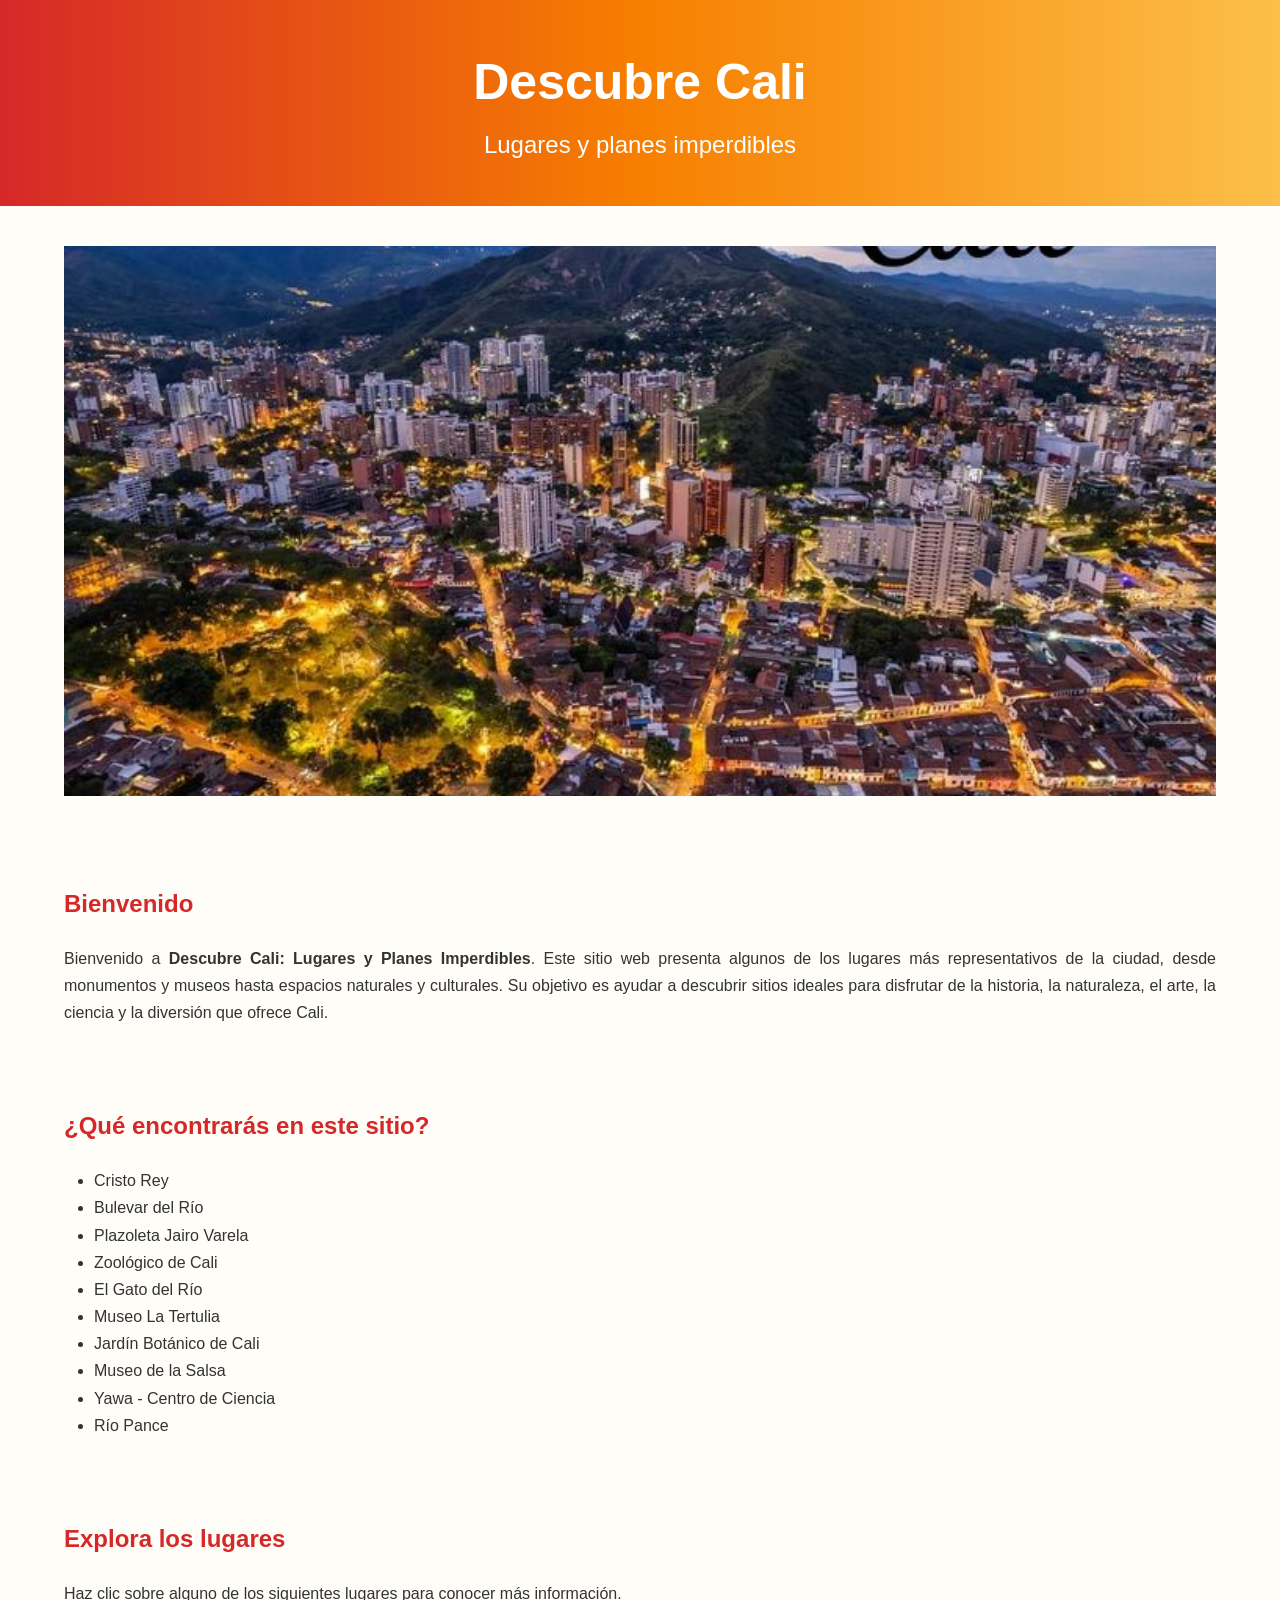
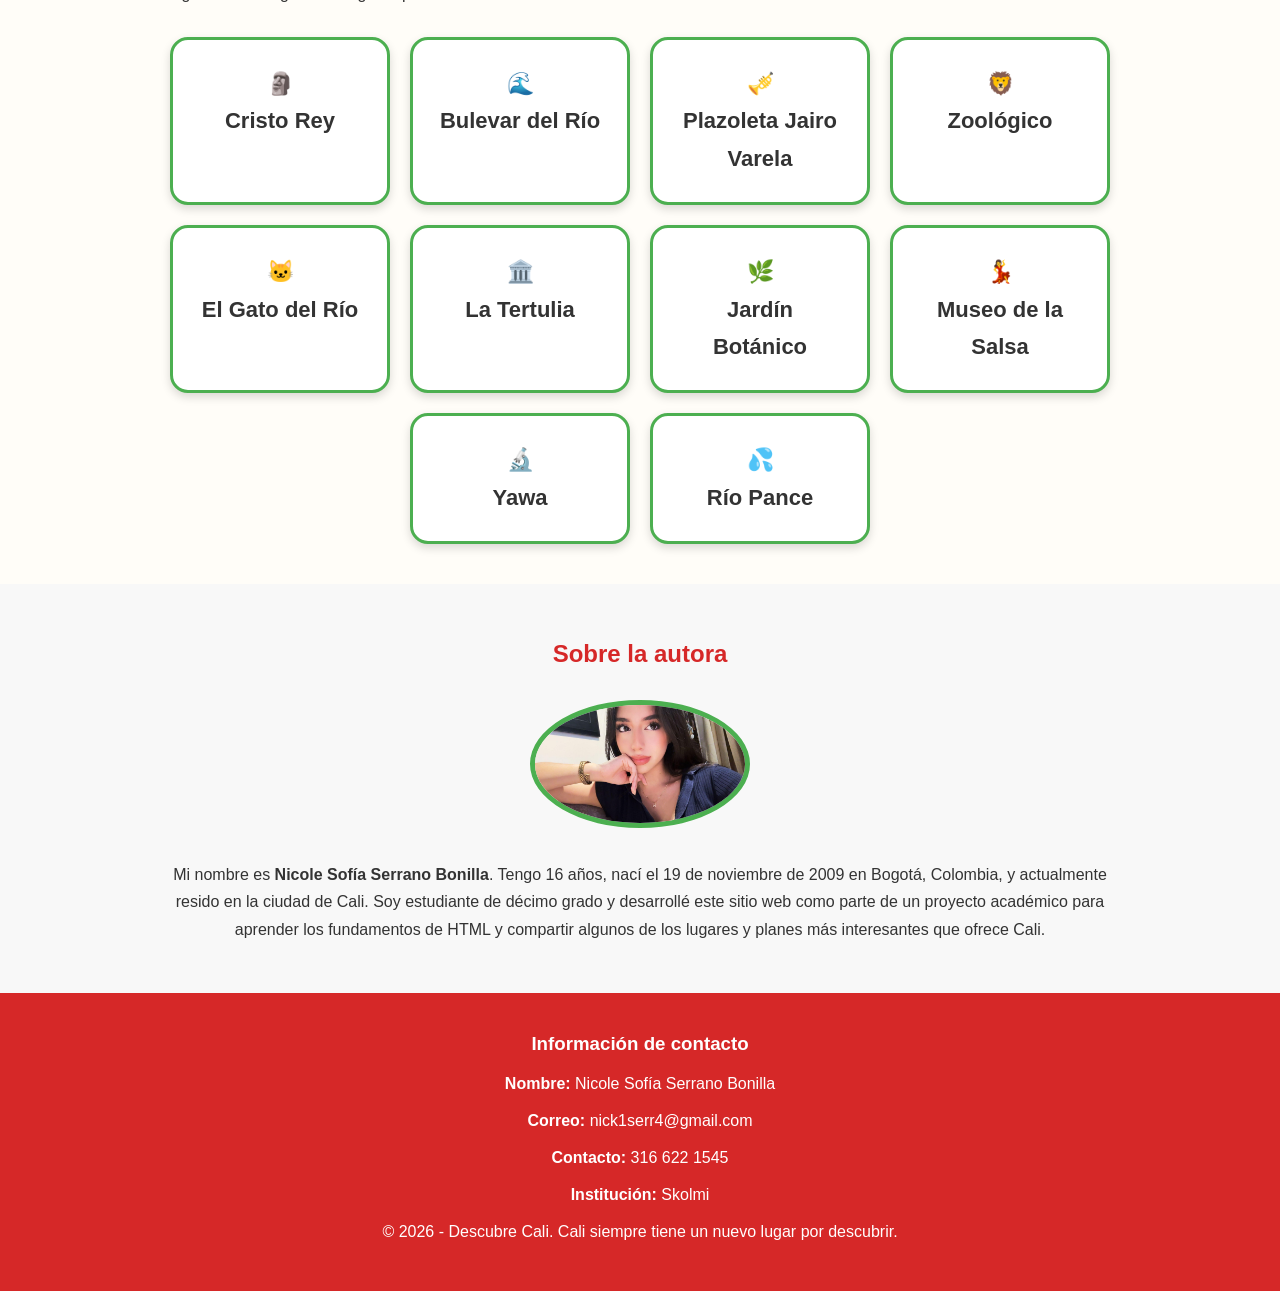
==== index.html @ 77de2fc4 "Initial commit" ====
<!DOCTYPE html>
<html lang="es">

<head>

    <meta charset="UTF-8">

    <meta name="viewport" content="width=device-width, initial-scale=1.0">

    <title>Descubre Cali</title>

    <link rel="stylesheet" href="css/estilos.css">

</head>

<body>

    <header>

        <h1>Descubre Cali</h1>

        <h2>Lugares y planes imperdibles</h2>

    </header>

    <section>

        <img src="imagenes/cali.jpg" alt="Panorámica de Cali">

    </section>

    <section>

        <article>

            <h2>Bienvenido</h2>

            <p>
                Bienvenido a <strong>Descubre Cali: Lugares y Planes Imperdibles</strong>.
                Este sitio web presenta algunos de los lugares más representativos de la ciudad,
                desde monumentos y museos hasta espacios naturales y culturales.
                Su objetivo es ayudar a descubrir sitios ideales para disfrutar de la historia,
                la naturaleza, el arte, la ciencia y la diversión que ofrece Cali.
            </p>

        </article>

    </section>

    <section>

        <h2>¿Qué encontrarás en este sitio?</h2>

        <ul>

            <li>Cristo Rey</li>
            <li>Bulevar del Río</li>
            <li>Plazoleta Jairo Varela</li>
            <li>Zoológico de Cali</li>
            <li>El Gato del Río</li>
            <li>Museo La Tertulia</li>
            <li>Jardín Botánico de Cali</li>
            <li>Museo de la Salsa</li>
            <li>Yawa - Centro de Ciencia</li>
            <li>Río Pance</li>

        </ul>

    </section>

    <section>

        <h2>Explora los lugares</h2>

        <p>
            Haz clic sobre alguno de los siguientes lugares para conocer más información.
        </p>

        <div class="contenedor">

            <a href="lugares/cristorey.html" class="tarjeta">🗿<br>Cristo Rey</a>

            <a href="lugares/bulevar.html" class="tarjeta">🌊<br>Bulevar del Río</a>

            <a href="lugares/jairo.html" class="tarjeta">🎺<br>Plazoleta Jairo Varela</a>

            <a href="lugares/zoologico.html" class="tarjeta">🦁<br>Zoológico</a>

            <a href="lugares/gato.html" class="tarjeta">🐱<br>El Gato del Río</a>

            <a href="lugares/tertulia.html" class="tarjeta">🏛️<br>La Tertulia</a>

            <a href="lugares/botanico.html" class="tarjeta">🌿<br>Jardín Botánico</a>

            <a href="lugares/salsa.html" class="tarjeta">💃<br>Museo de la Salsa</a>

            <a href="lugares/yawa.html" class="tarjeta">🔬<br>Yawa</a>

            <a href="lugares/pance.html" class="tarjeta">💦<br>Río Pance</a>

        </div>

    </section>

    <aside>

        <h2>Sobre la autora</h2>

        <img src="imagenes/nicole.jpg" alt="Nicole">

        <p>

            Mi nombre es <strong>Nicole Sofía Serrano Bonilla</strong>. Tengo 16 años, nací el 19 de noviembre de 2009 en Bogotá, Colombia, y actualmente resido en la ciudad de Cali. Soy estudiante de décimo grado y desarrollé este sitio web como parte de un proyecto académico para aprender los fundamentos de HTML y compartir algunos de los lugares y planes más interesantes que ofrece Cali.

        </p>

    </aside>

    <footer>

        <h3>Información de contacto</h3>

        <p><strong>Nombre:</strong> Nicole Sofía Serrano Bonilla</p>

        <p><strong>Correo:</strong> nick1serr4@gmail.com</p>

        <p><strong>Contacto:</strong> 316 622 1545</p>

        <p><strong>Institución:</strong> Skolmi</p>

        <p>© 2026 - Descubre Cali. Cali siempre tiene un nuevo lugar por descubrir.</p>

    </footer>

</body>

</html>
---- css/estilos.css ----
/* ----------------------------- */
/* ESTILO GENERAL */
/* ----------------------------- */

*{
    margin:0;
    padding:0;
    box-sizing:border-box;
}

body{

    font-family:Arial, Helvetica, sans-serif;
    background:#FFFDF8;
    color:#333;
    line-height:1.7;

}

/* ----------------------------- */
/* HEADER */
/* ----------------------------- */

header{

    background:linear-gradient(to right,#D62828,#F77F00,#FCBF49);

    color:white;

    text-align:center;

    padding:40px;

}

header h1{

    font-size:50px;

}

header h2{

    font-weight:normal;

}

/* ----------------------------- */
/* IMAGEN PRINCIPAL */
/* ----------------------------- */

section img{

    width:100%;

    max-height:550px;

    object-fit:cover;

}

/* ----------------------------- */
/* SECCIONES */
/* ----------------------------- */

section{

    width:90%;

    margin:auto;

    padding:40px 0;

}

section h2{

    color:#D62828;

    margin-bottom:20px;

}

section p{

    text-align:justify;

}

/* ----------------------------- */
/* LISTA */
/* ----------------------------- */

ul{

    margin-left:30px;

    margin-top:15px;

}

/* ----------------------------- */
/* TARJETAS */
/* ----------------------------- */

.contenedor{

    display:flex;

    flex-wrap:wrap;

    justify-content:center;

    gap:20px;

    margin-top:30px;

}

.tarjeta{

    width:220px;

    background:white;

    border-radius:18px;

    padding:25px;

    text-align:center;

    text-decoration:none;

    color:#333;

    font-size:22px;

    font-weight:bold;

    border:3px solid #4CAF50;

    transition:0.3s;

    box-shadow:0px 4px 10px rgba(0,0,0,.15);

}

.tarjeta:hover{

    background:#FCBF49;

    transform:translateY(-8px);

}

/* ----------------------------- */
/* AUTORA */
/* ----------------------------- */

aside{

    background:#F8F8F8;

    text-align:center;

    padding:50px;

}

aside h2{

    color:#D62828;

    margin-bottom:25px;

}

aside img{

    width:220px;

    border-radius:50%;

    margin-bottom:25px;

    border:5px solid #4CAF50;

}

aside p{

    width:80%;

    margin:auto;

}

/* ----------------------------- */
/* FOOTER */
/* ----------------------------- */

footer{

    background:#D62828;

    color:white;

    text-align:center;

    padding:35px;

}

footer p{

    margin:10px;

}



/*--------------------*/
/* PÁGINAS DE LUGARES */
/*--------------------*/

.detalle{

    width:90%;

    max-width:1200px;

    margin:50px auto;

    display:flex;

    gap:40px;

    align-items:flex-start;

}

.detalle img{

    width:450px;

    border-radius:18px;

    box-shadow:0px 8px 20px rgba(0,0,0,.2);

}

.detalle article{

    flex:1;

}

.detalle h2{

    color:#D62828;

    margin-bottom:20px;

}

.detalle h3{

    color:#F77F00;

    margin-top:20px;

}

.boton{

    display:inline-block;

    background:#D62828;

    color:white;

    padding:14px 28px;

    border-radius:12px;

    text-decoration:none;

    font-weight:bold;

    transition:.3s;

}

.boton:hover{

    background:#4CAF50;

}


/*--------------------*/
/* PÁGINAS DE LUGARES */
/*--------------------*/

.detalle{
    width:90%;
    max-width:1200px;
    margin:50px auto;
    display:flex;
    gap:40px;
    align-items:flex-start;
}

.detalle img{
    width:450px;
    border-radius:18px;
    box-shadow:0px 8px 20px rgba(0,0,0,.2);
}

.detalle article{
    flex:1;
}

.detalle h2{
    color:#D62828;
    margin-bottom:20px;
}

.detalle h3{
    color:#F77F00;
    margin-top:20px;
}

.boton{
    display:inline-block;
    background:#D62828;
    color:white;
    padding:14px 28px;
    border-radius:12px;
    text-decoration:none;
    font-weight:bold;
    transition:.3s;
}

.boton:hover{
    background:#4CAF50;
}
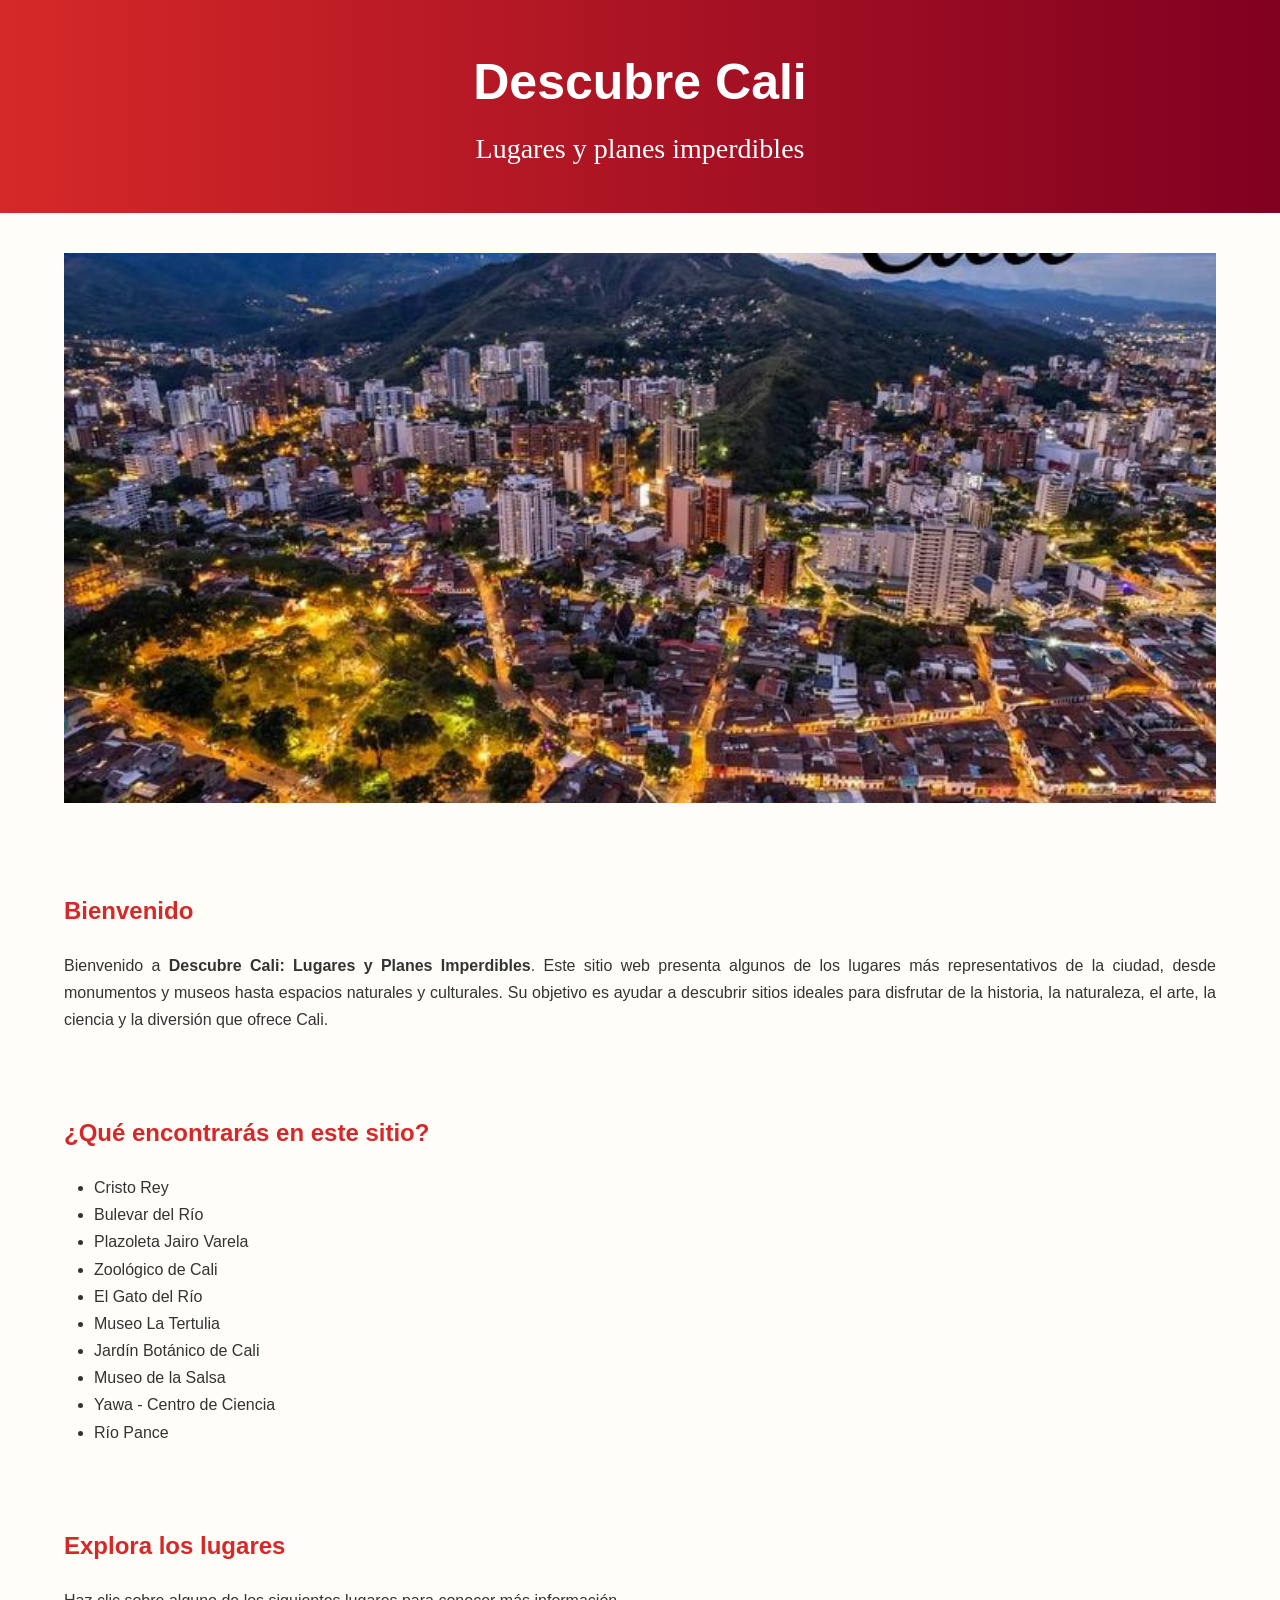
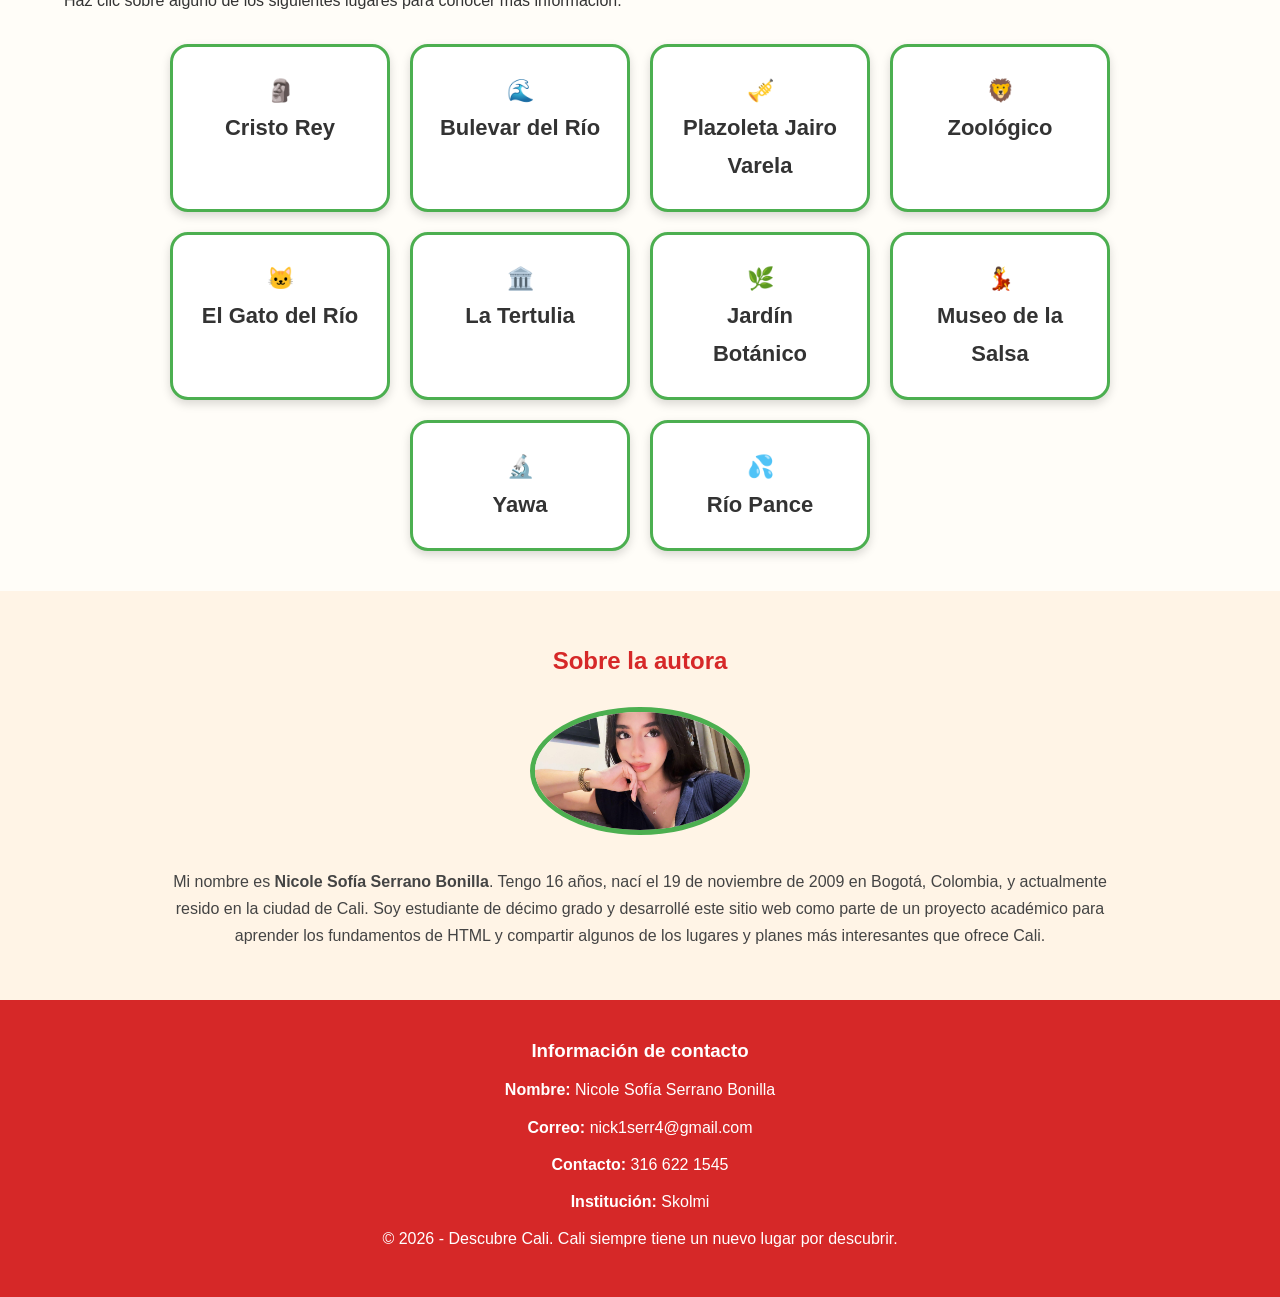
==== commit 75299b2d: "Refactor HTML structure and improve formatting" ====
--- a/index.html
+++ b/index.html
@@ -15,123 +15,131 @@
 
 <body>
 
-    <header>
+<header>
 
-        <h1>Descubre Cali</h1>
+    <h1>Descubre Cali</h1>
 
-        <h2>Lugares y planes imperdibles</h2>
+    <h2 class="subtitulo">Lugares y planes imperdibles</h2>
 
-    </header>
+</header>
 
-    <section>
 
-        <img src="imagenes/cali.jpg" alt="Panorámica de Cali">
+<section>
 
-    </section>
+    <img src="imagenes/cali.jpg" alt="Panorámica de Cali">
 
-    <section>
+</section>
 
-        <article>
 
-            <h2>Bienvenido</h2>
+<section>
 
-            <p>
-                Bienvenido a <strong>Descubre Cali: Lugares y Planes Imperdibles</strong>.
-                Este sitio web presenta algunos de los lugares más representativos de la ciudad,
-                desde monumentos y museos hasta espacios naturales y culturales.
-                Su objetivo es ayudar a descubrir sitios ideales para disfrutar de la historia,
-                la naturaleza, el arte, la ciencia y la diversión que ofrece Cali.
-            </p>
+    <article>
 
-        </article>
-
-    </section>
-
-    <section>
-
-        <h2>¿Qué encontrarás en este sitio?</h2>
-
-        <ul>
-
-            <li>Cristo Rey</li>
-            <li>Bulevar del Río</li>
-            <li>Plazoleta Jairo Varela</li>
-            <li>Zoológico de Cali</li>
-            <li>El Gato del Río</li>
-            <li>Museo La Tertulia</li>
-            <li>Jardín Botánico de Cali</li>
-            <li>Museo de la Salsa</li>
-            <li>Yawa - Centro de Ciencia</li>
-            <li>Río Pance</li>
-
-        </ul>
-
-    </section>
-
-    <section>
-
-        <h2>Explora los lugares</h2>
+        <h2 id="titulo-bienvenida">Bienvenido</h2>
 
         <p>
-            Haz clic sobre alguno de los siguientes lugares para conocer más información.
+            Bienvenido a <strong>Descubre Cali: Lugares y Planes Imperdibles</strong>.
+            Este sitio web presenta algunos de los lugares más representativos de la ciudad,
+            desde monumentos y museos hasta espacios naturales y culturales.
+            Su objetivo es ayudar a descubrir sitios ideales para disfrutar de la historia,
+            la naturaleza, el arte, la ciencia y la diversión que ofrece Cali.
         </p>
 
-        <div class="contenedor">
+    </article>
 
-            <a href="lugares/cristorey.html" class="tarjeta">🗿<br>Cristo Rey</a>
+</section>
 
-            <a href="lugares/bulevar.html" class="tarjeta">🌊<br>Bulevar del Río</a>
 
-            <a href="lugares/jairo.html" class="tarjeta">🎺<br>Plazoleta Jairo Varela</a>
+<section>
 
-            <a href="lugares/zoologico.html" class="tarjeta">🦁<br>Zoológico</a>
+    <h2>¿Qué encontrarás en este sitio?</h2>
 
-            <a href="lugares/gato.html" class="tarjeta">🐱<br>El Gato del Río</a>
+    <ul>
 
-            <a href="lugares/tertulia.html" class="tarjeta">🏛️<br>La Tertulia</a>
+        <li>Cristo Rey</li>
+        <li>Bulevar del Río</li>
+        <li>Plazoleta Jairo Varela</li>
+        <li>Zoológico de Cali</li>
+        <li>El Gato del Río</li>
+        <li>Museo La Tertulia</li>
+        <li>Jardín Botánico de Cali</li>
+        <li>Museo de la Salsa</li>
+        <li>Yawa - Centro de Ciencia</li>
+        <li>Río Pance</li>
 
-            <a href="lugares/botanico.html" class="tarjeta">🌿<br>Jardín Botánico</a>
+    </ul>
 
-            <a href="lugares/salsa.html" class="tarjeta">💃<br>Museo de la Salsa</a>
+</section>
 
-            <a href="lugares/yawa.html" class="tarjeta">🔬<br>Yawa</a>
 
-            <a href="lugares/pance.html" class="tarjeta">💦<br>Río Pance</a>
+<section>
 
-        </div>
+    <h2>Explora los lugares</h2>
 
-    </section>
+    <p>
+        Haz clic sobre alguno de los siguientes lugares para conocer más información.
+    </p>
 
-    <aside>
+    <div class="contenedor">
 
-        <h2>Sobre la autora</h2>
+        <a href="lugares/cristorey.html" class="tarjeta">🗿<br>Cristo Rey</a>
 
-        <img src="imagenes/nicole.jpg" alt="Nicole">
+        <a href="lugares/bulevar.html" class="tarjeta">🌊<br>Bulevar del Río</a>
 
-        <p>
+        <a href="lugares/jairo.html" class="tarjeta">🎺<br>Plazoleta Jairo Varela</a>
 
-            Mi nombre es <strong>Nicole Sofía Serrano Bonilla</strong>. Tengo 16 años, nací el 19 de noviembre de 2009 en Bogotá, Colombia, y actualmente resido en la ciudad de Cali. Soy estudiante de décimo grado y desarrollé este sitio web como parte de un proyecto académico para aprender los fundamentos de HTML y compartir algunos de los lugares y planes más interesantes que ofrece Cali.
+        <a href="lugares/zoologico.html" class="tarjeta">🦁<br>Zoológico</a>
 
-        </p>
+        <a href="lugares/gato.html" class="tarjeta">🐱<br>El Gato del Río</a>
 
-    </aside>
+        <a href="lugares/tertulia.html" class="tarjeta">🏛️<br>La Tertulia</a>
 
-    <footer>
+        <a href="lugares/botanico.html" class="tarjeta">🌿<br>Jardín Botánico</a>
 
-        <h3>Información de contacto</h3>
+        <a href="lugares/salsa.html" class="tarjeta">💃<br>Museo de la Salsa</a>
 
-        <p><strong>Nombre:</strong> Nicole Sofía Serrano Bonilla</p>
+        <a href="lugares/yawa.html" class="tarjeta">🔬<br>Yawa</a>
 
-        <p><strong>Correo:</strong> nick1serr4@gmail.com</p>
+        <a href="lugares/pance.html" class="tarjeta">💦<br>Río Pance</a>
 
-        <p><strong>Contacto:</strong> 316 622 1545</p>
+    </div>
 
-        <p><strong>Institución:</strong> Skolmi</p>
+</section>
 
-        <p>© 2026 - Descubre Cali. Cali siempre tiene un nuevo lugar por descubrir.</p>
 
-    </footer>
+<aside>
+
+    <h2>Sobre la autora</h2>
+
+    <img src="imagenes/nicole.jpg" alt="Nicole">
+
+    <p>
+        Mi nombre es <strong>Nicole Sofía Serrano Bonilla</strong>. Tengo 16 años,
+        nací el 19 de noviembre de 2009 en Bogotá, Colombia, y actualmente resido
+        en la ciudad de Cali. Soy estudiante de décimo grado y desarrollé este sitio
+        web como parte de un proyecto académico para aprender los fundamentos de HTML
+        y compartir algunos de los lugares y planes más interesantes que ofrece Cali.
+    </p>
+
+</aside>
+
+
+<footer>
+
+    <h3>Información de contacto</h3>
+
+    <p><strong>Nombre:</strong> Nicole Sofía Serrano Bonilla</p>
+
+    <p><strong>Correo:</strong> nick1serr4@gmail.com</p>
+
+    <p><strong>Contacto:</strong> 316 622 1545</p>
+
+    <p><strong>Institución:</strong> Skolmi</p>
+
+    <p>© 2026 - Descubre Cali. Cali siempre tiene un nuevo lugar por descubrir.</p>
+
+</footer>
 
 </body>
 
-</html>+</html>
--- a/css/estilos.css
+++ b/css/estilos.css
@@ -2,346 +2,227 @@
 /* ESTILO GENERAL */
 /* ----------------------------- */
 
-*{
-    margin:0;
-    padding:0;
-    box-sizing:border-box;
-}
-
-body{
-
-    font-family:Arial, Helvetica, sans-serif;
-    background:#FFFDF8;
-    color:#333;
-    line-height:1.7;
-
+* {
+    margin: 0;
+    padding: 0;
+    box-sizing: border-box;
+}
+
+body {
+    font-family: Arial, Helvetica, sans-serif;
+    background: #FFFDF8;
+    color: #333;
+    line-height: 1.7;
 }
 
 /* ----------------------------- */
 /* HEADER */
 /* ----------------------------- */
 
-header{
-
-    background:linear-gradient(to right,#D62828,#F77F00,#FCBF49);
-
-    color:white;
-
-    text-align:center;
-
-    padding:40px;
-
-}
-
-header h1{
-
-    font-size:50px;
-
-}
-
-header h2{
-
-    font-weight:normal;
-
+header {
+    background: linear-gradient(to right, #D62828, #800020);
+    color: white;
+    text-align: center;
+    padding: 40px;
+}
+
+header h1 {
+    font-size: 50px;
+}
+
+header h2 {
+    font-weight: normal;
 }
 
 /* ----------------------------- */
 /* IMAGEN PRINCIPAL */
 /* ----------------------------- */
 
-section img{
-
-    width:100%;
-
-    max-height:550px;
-
-    object-fit:cover;
-
+section img {
+    width: 100%;
+    max-height: 550px;
+    object-fit: cover;
 }
 
 /* ----------------------------- */
 /* SECCIONES */
 /* ----------------------------- */
 
-section{
-
-    width:90%;
-
-    margin:auto;
-
-    padding:40px 0;
-
-}
-
-section h2{
-
-    color:#D62828;
-
-    margin-bottom:20px;
-
-}
-
-section p{
-
-    text-align:justify;
-
+section {
+    width: 90%;
+    margin: auto;
+    padding: 40px 0;
+}
+
+section h2 {
+    color: #D62828;
+    margin-bottom: 20px;
+}
+
+section p {
+    text-align: justify;
 }
 
 /* ----------------------------- */
 /* LISTA */
 /* ----------------------------- */
 
-ul{
-
-    margin-left:30px;
-
-    margin-top:15px;
-
+ul {
+    margin-left: 30px;
+    margin-top: 15px;
 }
 
 /* ----------------------------- */
 /* TARJETAS */
 /* ----------------------------- */
 
-.contenedor{
-
-    display:flex;
-
-    flex-wrap:wrap;
-
-    justify-content:center;
-
-    gap:20px;
-
-    margin-top:30px;
-
-}
-
-.tarjeta{
-
-    width:220px;
-
-    background:white;
-
-    border-radius:18px;
-
-    padding:25px;
-
-    text-align:center;
-
-    text-decoration:none;
-
-    color:#333;
-
-    font-size:22px;
-
-    font-weight:bold;
-
-    border:3px solid #4CAF50;
-
-    transition:0.3s;
-
-    box-shadow:0px 4px 10px rgba(0,0,0,.15);
-
-}
-
-.tarjeta:hover{
-
-    background:#FCBF49;
-
-    transform:translateY(-8px);
-
+.contenedor {
+    display: flex;
+    flex-wrap: wrap;
+    justify-content: center;
+    gap: 20px;
+    margin-top: 30px;
+}
+
+.tarjeta {
+    width: 220px;
+    background: white;
+    border-radius: 18px;
+    padding: 25px;
+    text-align: center;
+    text-decoration: none;
+    color: #333;
+    font-size: 22px;
+    font-weight: bold;
+    border: 3px solid #4CAF50;
+    transition: 0.3s;
+    box-shadow: 0px 4px 10px rgba(0, 0, 0, .15);
+}
+
+.tarjeta:hover {
+    background: #FCBF49;
+    transform: translateY(-8px);
 }
 
 /* ----------------------------- */
 /* AUTORA */
 /* ----------------------------- */
 
-aside{
-
-    background:#F8F8F8;
-
-    text-align:center;
-
-    padding:50px;
-
-}
-
-aside h2{
-
-    color:#D62828;
-
-    margin-bottom:25px;
-
-}
-
-aside img{
-
-    width:220px;
-
-    border-radius:50%;
-
-    margin-bottom:25px;
-
-    border:5px solid #4CAF50;
-
-}
-
-aside p{
-
-    width:80%;
-
-    margin:auto;
-
+aside {
+    background: #FFF4E6;
+    color: #444;
+    text-align: center;
+    padding: 50px;
+}
+
+aside h2 {
+    color: #D62828;
+    margin-bottom: 25px;
+}
+
+aside img {
+    width: 220px;
+    border-radius: 50%;
+    margin-bottom: 25px;
+    border: 5px solid #4CAF50;
+}
+
+aside p {
+    width: 80%;
+    margin: auto;
 }
 
 /* ----------------------------- */
 /* FOOTER */
 /* ----------------------------- */
 
-footer{
-
-    background:#D62828;
-
-    color:white;
-
-    text-align:center;
-
-    padding:35px;
-
-}
-
-footer p{
-
-    margin:10px;
-
-}
-
-
-
-/*--------------------*/
+footer {
+    background: #D62828;
+    color: white;
+    text-align: center;
+    padding: 35px;
+}
+
+footer p {
+    margin: 10px;
+}
+
+/* ----------------------------- */
 /* PÁGINAS DE LUGARES */
-/*--------------------*/
-
-.detalle{
-
-    width:90%;
-
-    max-width:1200px;
-
-    margin:50px auto;
-
-    display:flex;
-
-    gap:40px;
-
-    align-items:flex-start;
-
-}
-
-.detalle img{
-
-    width:450px;
-
-    border-radius:18px;
-
-    box-shadow:0px 8px 20px rgba(0,0,0,.2);
-
-}
-
-.detalle article{
-
-    flex:1;
-
-}
-
-.detalle h2{
-
-    color:#D62828;
-
-    margin-bottom:20px;
-
-}
-
-.detalle h3{
-
-    color:#F77F00;
-
-    margin-top:20px;
-
-}
-
-.boton{
-
-    display:inline-block;
-
-    background:#D62828;
-
-    color:white;
-
-    padding:14px 28px;
-
-    border-radius:12px;
-
-    text-decoration:none;
-
-    font-weight:bold;
-
-    transition:.3s;
-
-}
-
-.boton:hover{
-
-    background:#4CAF50;
-
-}
-
-
-/*--------------------*/
-/* PÁGINAS DE LUGARES */
-/*--------------------*/
-
-.detalle{
-    width:90%;
-    max-width:1200px;
-    margin:50px auto;
-    display:flex;
-    gap:40px;
-    align-items:flex-start;
-}
-
-.detalle img{
-    width:450px;
-    border-radius:18px;
-    box-shadow:0px 8px 20px rgba(0,0,0,.2);
-}
-
-.detalle article{
-    flex:1;
-}
-
-.detalle h2{
-    color:#D62828;
-    margin-bottom:20px;
-}
-
-.detalle h3{
-    color:#F77F00;
-    margin-top:20px;
-}
-
-.boton{
-    display:inline-block;
-    background:#D62828;
-    color:white;
-    padding:14px 28px;
-    border-radius:12px;
-    text-decoration:none;
-    font-weight:bold;
-    transition:.3s;
-}
-
-.boton:hover{
-    background:#4CAF50;
-}+/* ----------------------------- */
+
+.detalle {
+    width: 90%;
+    max-width: 1200px;
+    margin: 50px auto;
+    display: flex;
+    gap: 40px;
+    align-items: flex-start;
+}
+
+.detalle img {
+    width: 450px;
+    border-radius: 18px;
+    box-shadow: 0px 8px 20px rgba(0, 0, 0, .2);
+}
+
+.detalle article {
+    flex: 1;
+}
+
+.detalle h2 {
+    color: #D62828;
+    margin-bottom: 20px;
+}
+
+.detalle h3 {
+    color: #F77F00;
+    margin-top: 20px;
+}
+
+.boton {
+    display: inline-block;
+    background: #D62828;
+    color: white;
+    padding: 14px 28px;
+    border-radius: 12px;
+    text-decoration: none;
+    font-weight: bold;
+    transition: .3s;
+}
+
+.boton:hover {
+    background: #4CAF50;
+}
+
+/* ----------------------------- */
+/* ACTIVIDAD 2 - SELECTORES */
+/* ----------------------------- */
+
+/* Selector: cambia el color de fondo y el color del texto */
+
+aside {
+    background: #FFF4E6;
+    color: #444;
+}
+
+/* ----------------------------- */
+/* ACTIVIDAD 2 - CLASS */
+/* ----------------------------- */
+
+/* Class: modifica el tamaño y el tipo de letra */
+
+.subtitulo {
+    font-size: 28px;
+    font-family: Georgia, "Times New Roman", serif;
+}
+
+/* ----------------------------- */
+/* ACTIVIDAD 2 - ID */
+/* ----------------------------- */
+
+/* ID: modifica el tipo de letra */
+
+#titulo-bienvenida {
+    font-family: "Trebuchet MS", Arial, sans-serif;
+}
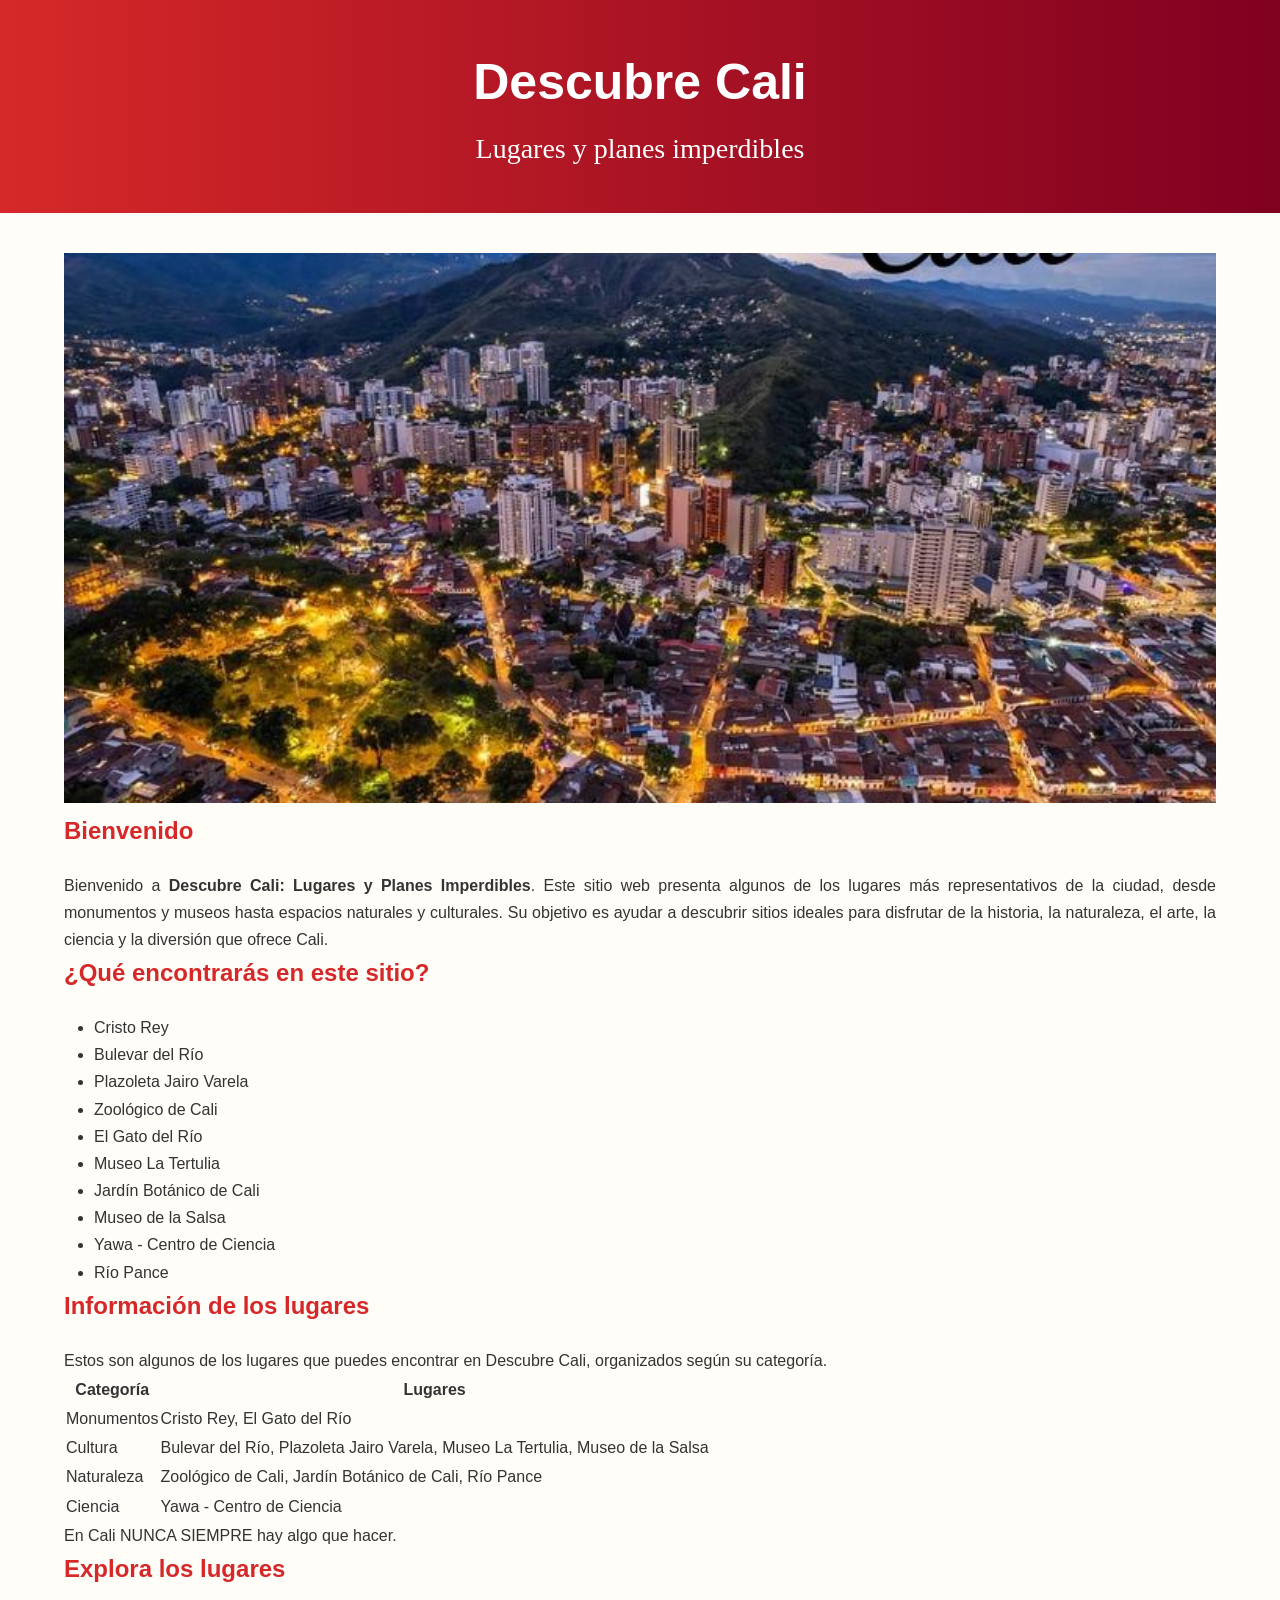
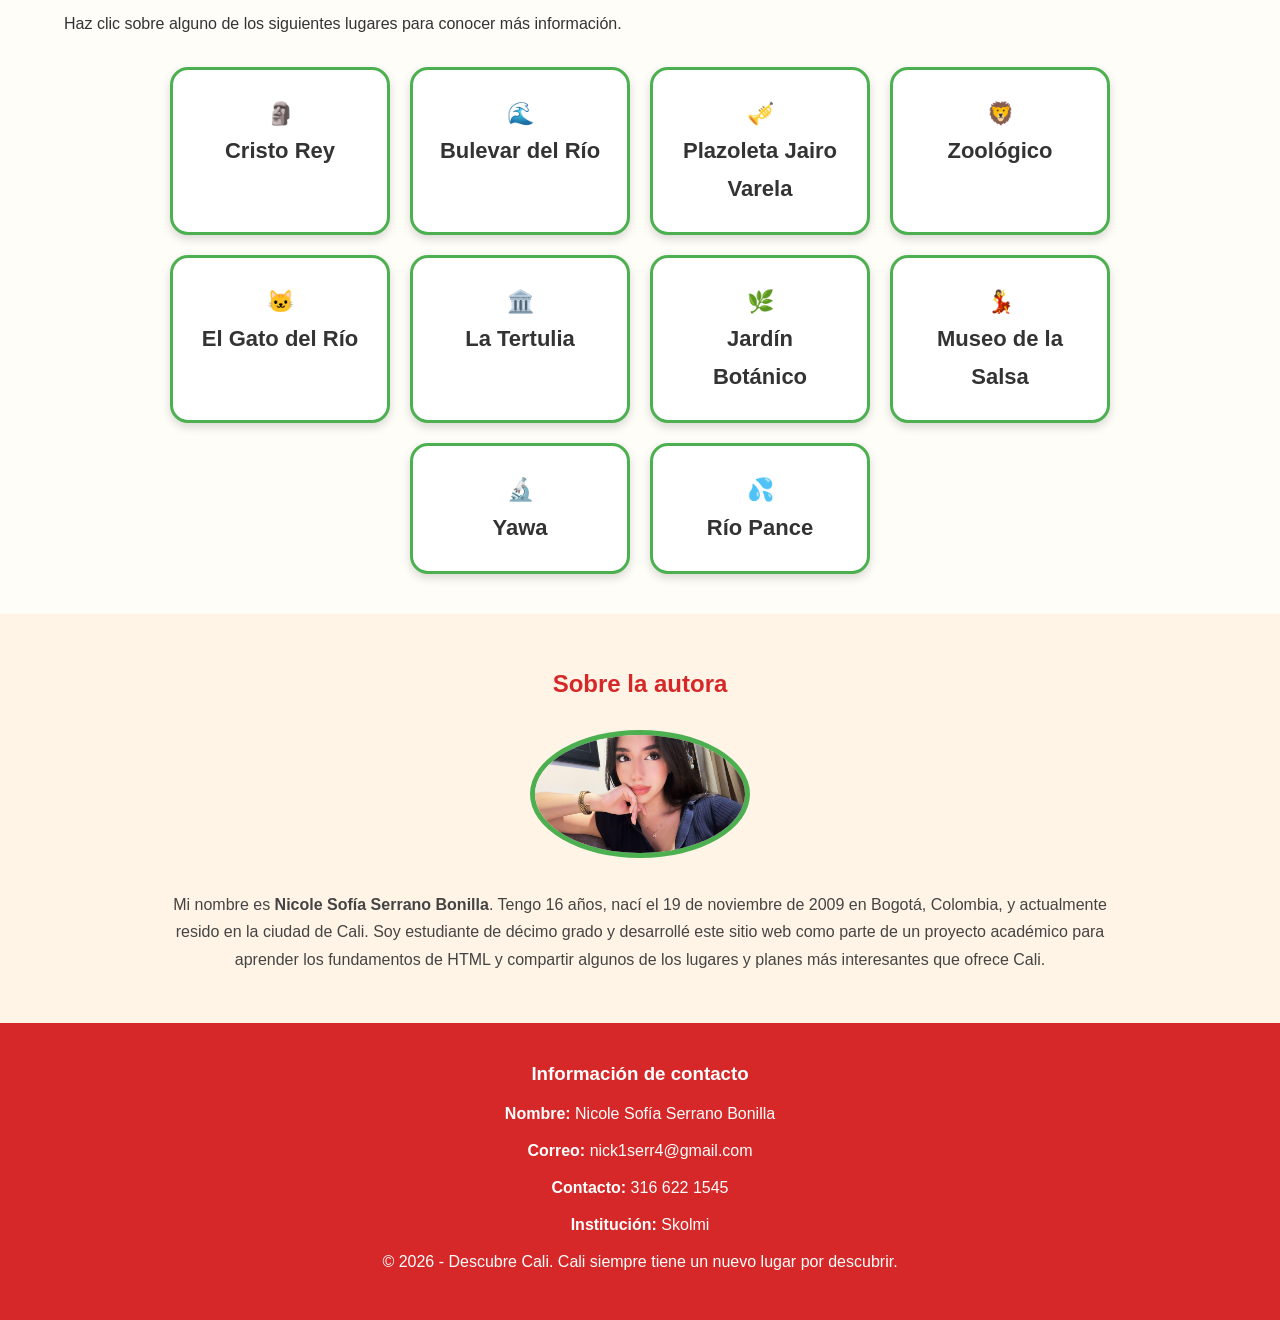
==== commit bf881de6: "Refactor HTML structure and content" ====
--- a/index.html
+++ b/index.html
@@ -15,130 +15,249 @@
 
 <body>
 
-<header>
-
-    <h1>Descubre Cali</h1>
-
-    <h2 class="subtitulo">Lugares y planes imperdibles</h2>
-
-</header>
-
-
-<section>
-
-    <img src="imagenes/cali.jpg" alt="Panorámica de Cali">
-
-</section>
-
-
-<section>
-
-    <article>
-
-        <h2 id="titulo-bienvenida">Bienvenido</h2>
-
-        <p>
-            Bienvenido a <strong>Descubre Cali: Lugares y Planes Imperdibles</strong>.
-            Este sitio web presenta algunos de los lugares más representativos de la ciudad,
-            desde monumentos y museos hasta espacios naturales y culturales.
-            Su objetivo es ayudar a descubrir sitios ideales para disfrutar de la historia,
-            la naturaleza, el arte, la ciencia y la diversión que ofrece Cali.
-        </p>
-
-    </article>
-
-</section>
-
-
-<section>
-
-    <h2>¿Qué encontrarás en este sitio?</h2>
-
-    <ul>
-
-        <li>Cristo Rey</li>
-        <li>Bulevar del Río</li>
-        <li>Plazoleta Jairo Varela</li>
-        <li>Zoológico de Cali</li>
-        <li>El Gato del Río</li>
-        <li>Museo La Tertulia</li>
-        <li>Jardín Botánico de Cali</li>
-        <li>Museo de la Salsa</li>
-        <li>Yawa - Centro de Ciencia</li>
-        <li>Río Pance</li>
-
-    </ul>
-
-</section>
-
-
-<section>
-
-    <h2>Explora los lugares</h2>
-
-    <p>
-        Haz clic sobre alguno de los siguientes lugares para conocer más información.
-    </p>
-
-    <div class="contenedor">
-
-        <a href="lugares/cristorey.html" class="tarjeta">🗿<br>Cristo Rey</a>
-
-        <a href="lugares/bulevar.html" class="tarjeta">🌊<br>Bulevar del Río</a>
-
-        <a href="lugares/jairo.html" class="tarjeta">🎺<br>Plazoleta Jairo Varela</a>
-
-        <a href="lugares/zoologico.html" class="tarjeta">🦁<br>Zoológico</a>
-
-        <a href="lugares/gato.html" class="tarjeta">🐱<br>El Gato del Río</a>
-
-        <a href="lugares/tertulia.html" class="tarjeta">🏛️<br>La Tertulia</a>
-
-        <a href="lugares/botanico.html" class="tarjeta">🌿<br>Jardín Botánico</a>
-
-        <a href="lugares/salsa.html" class="tarjeta">💃<br>Museo de la Salsa</a>
-
-        <a href="lugares/yawa.html" class="tarjeta">🔬<br>Yawa</a>
-
-        <a href="lugares/pance.html" class="tarjeta">💦<br>Río Pance</a>
-
-    </div>
-
-</section>
-
-
-<aside>
-
-    <h2>Sobre la autora</h2>
-
-    <img src="imagenes/nicole.jpg" alt="Nicole">
-
-    <p>
-        Mi nombre es <strong>Nicole Sofía Serrano Bonilla</strong>. Tengo 16 años,
-        nací el 19 de noviembre de 2009 en Bogotá, Colombia, y actualmente resido
-        en la ciudad de Cali. Soy estudiante de décimo grado y desarrollé este sitio
-        web como parte de un proyecto académico para aprender los fundamentos de HTML
-        y compartir algunos de los lugares y planes más interesantes que ofrece Cali.
-    </p>
-
-</aside>
-
-
-<footer>
-
-    <h3>Información de contacto</h3>
-
-    <p><strong>Nombre:</strong> Nicole Sofía Serrano Bonilla</p>
-
-    <p><strong>Correo:</strong> nick1serr4@gmail.com</p>
-
-    <p><strong>Contacto:</strong> 316 622 1545</p>
-
-    <p><strong>Institución:</strong> Skolmi</p>
-
-    <p>© 2026 - Descubre Cali. Cali siempre tiene un nuevo lugar por descubrir.</p>
-
-</footer>
+    <header>
+
+        <h1>Descubre Cali</h1>
+
+        <h2 class="subtitulo">Lugares y planes imperdibles</h2>
+
+    </header>
+
+
+    <section>
+
+        <img src="imagenes/cali.jpg" alt="Panorámica de Cali">
+
+
+        <article>
+
+            <h2 id="titulo-bienvenida">Bienvenido</h2>
+
+            <p>
+                Bienvenido a <strong>Descubre Cali: Lugares y Planes Imperdibles</strong>.
+                Este sitio web presenta algunos de los lugares más representativos de la ciudad,
+                desde monumentos y museos hasta espacios naturales y culturales.
+                Su objetivo es ayudar a descubrir sitios ideales para disfrutar de la historia,
+                la naturaleza, el arte, la ciencia y la diversión que ofrece Cali.
+            </p>
+
+        </article>
+
+
+        <h2>¿Qué encontrarás en este sitio?</h2>
+
+        <ul>
+
+            <li>Cristo Rey</li>
+            <li>Bulevar del Río</li>
+            <li>Plazoleta Jairo Varela</li>
+            <li>Zoológico de Cali</li>
+            <li>El Gato del Río</li>
+            <li>Museo La Tertulia</li>
+            <li>Jardín Botánico de Cali</li>
+            <li>Museo de la Salsa</li>
+            <li>Yawa - Centro de Ciencia</li>
+            <li>Río Pance</li>
+
+        </ul>
+
+
+        <!-- TABLA - SEMANA 3 -->
+
+        <h2>Información de los lugares</h2>
+
+        <p class="introduccion-tabla">
+            Estos son algunos de los lugares que puedes encontrar en
+            Descubre Cali, organizados según su categoría.
+        </p>
+
+
+        <table class="tabla-cali">
+
+            <thead>
+
+                <tr>
+
+                    <th>Categoría</th>
+
+                    <th>Lugares</th>
+
+                </tr>
+
+            </thead>
+
+
+            <tbody>
+
+                <tr>
+
+                    <td>Monumentos</td>
+
+                    <td>
+                        Cristo Rey, El Gato del Río
+                    </td>
+
+                </tr>
+
+
+                <tr>
+
+                    <td>Cultura</td>
+
+                    <td>
+                        Bulevar del Río, Plazoleta Jairo Varela,
+                        Museo La Tertulia, Museo de la Salsa
+                    </td>
+
+                </tr>
+
+
+                <tr>
+
+                    <td>Naturaleza</td>
+
+                    <td>
+                        Zoológico de Cali, Jardín Botánico de Cali,
+                        Río Pance
+                    </td>
+
+                </tr>
+
+
+                <tr>
+
+                    <td>Ciencia</td>
+
+                    <td>
+                        Yawa - Centro de Ciencia
+                    </td>
+
+                </tr>
+
+            </tbody>
+
+        </table>
+
+
+        <!-- PROPIEDADES DE TEXTO - SEMANA 3 -->
+
+        <div class="ejemplos-texto">
+
+            <p class="frase-positiva">
+
+                En Cali
+
+                <span class="palabras-cambio">
+
+                    <span class="texto-rayado">NUNCA</span>
+
+                    <span class="siempre">SIEMPRE</span>
+
+                </span>
+
+                hay algo que hacer.
+
+            </p>
+
+        </div>
+
+
+        <h2>Explora los lugares</h2>
+
+        <p>
+            Haz clic sobre alguno de los siguientes lugares para conocer más información.
+        </p>
+
+
+        <div class="contenedor">
+
+            <a href="lugares/cristorey.html" class="tarjeta">
+                🗿<br>Cristo Rey
+            </a>
+
+            <a href="lugares/bulevar.html" class="tarjeta">
+                🌊<br>Bulevar del Río
+            </a>
+
+            <a href="lugares/jairo.html" class="tarjeta">
+                🎺<br>Plazoleta Jairo Varela
+            </a>
+
+            <a href="lugares/zoologico.html" class="tarjeta">
+                🦁<br>Zoológico
+            </a>
+
+            <a href="lugares/gato.html" class="tarjeta">
+                🐱<br>El Gato del Río
+            </a>
+
+            <a href="lugares/tertulia.html" class="tarjeta">
+                🏛️<br>La Tertulia
+            </a>
+
+            <a href="lugares/botanico.html" class="tarjeta">
+                🌿<br>Jardín Botánico
+            </a>
+
+            <a href="lugares/salsa.html" class="tarjeta">
+                💃<br>Museo de la Salsa
+            </a>
+
+            <a href="lugares/yawa.html" class="tarjeta">
+                🔬<br>Yawa
+            </a>
+
+            <a href="lugares/pance.html" class="tarjeta">
+                💦<br>Río Pance
+            </a>
+
+        </div>
+
+    </section>
+
+
+    <aside>
+
+        <h2>Sobre la autora</h2>
+
+        <img src="imagenes/nicole.jpg" alt="Nicole">
+
+        <p>
+            Mi nombre es <strong>Nicole Sofía Serrano Bonilla</strong>. Tengo 16 años,
+            nací el 19 de noviembre de 2009 en Bogotá, Colombia, y actualmente resido
+            en la ciudad de Cali. Soy estudiante de décimo grado y desarrollé este sitio
+            web como parte de un proyecto académico para aprender los fundamentos de HTML
+            y compartir algunos de los lugares y planes más interesantes que ofrece Cali.
+        </p>
+
+    </aside>
+
+
+    <footer>
+
+        <h3>Información de contacto</h3>
+
+        <p>
+            <strong>Nombre:</strong> Nicole Sofía Serrano Bonilla
+        </p>
+
+        <p>
+            <strong>Correo:</strong> nick1serr4@gmail.com
+        </p>
+
+        <p>
+            <strong>Contacto:</strong> 316 622 1545
+        </p>
+
+        <p>
+            <strong>Institución:</strong> Skolmi
+        </p>
+
+        <p>
+            © 2026 - Descubre Cali. Cali siempre tiene un nuevo lugar por descubrir.
+        </p>
+
+    </footer>
 
 </body>
 
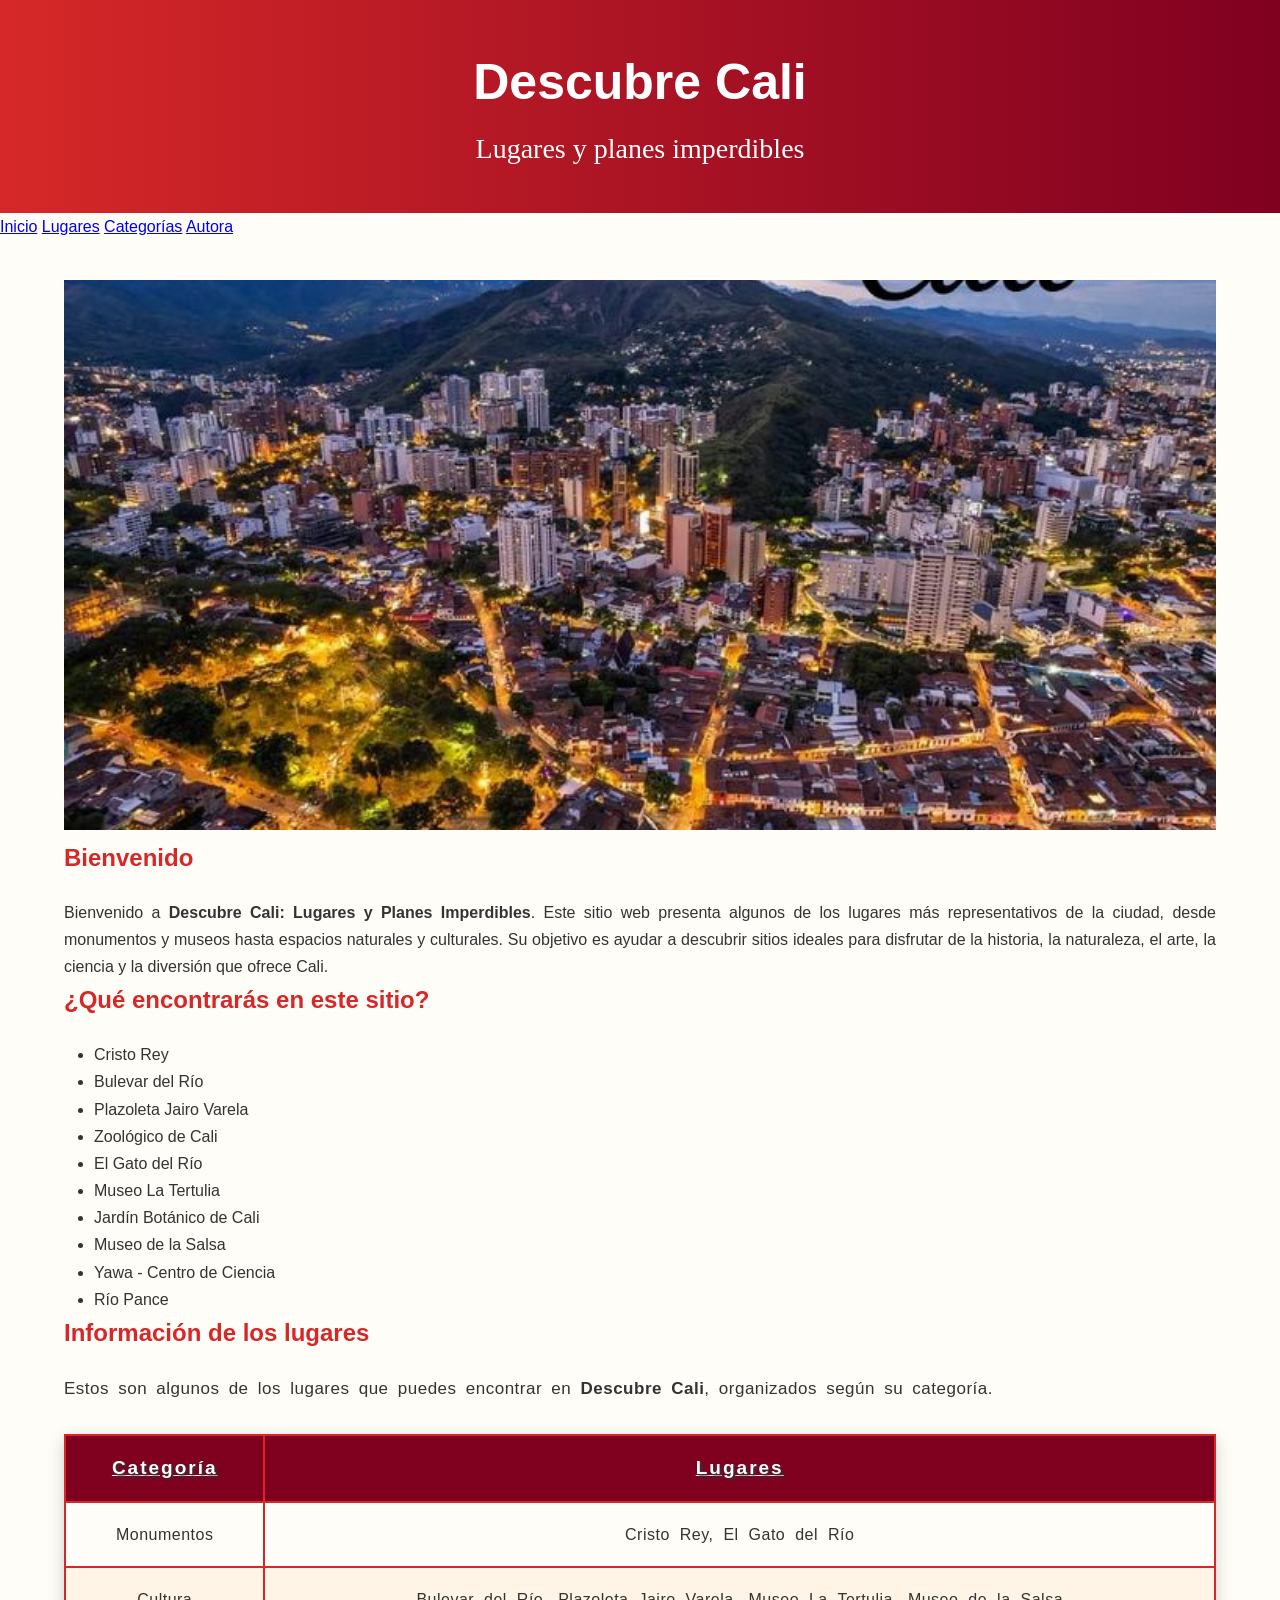
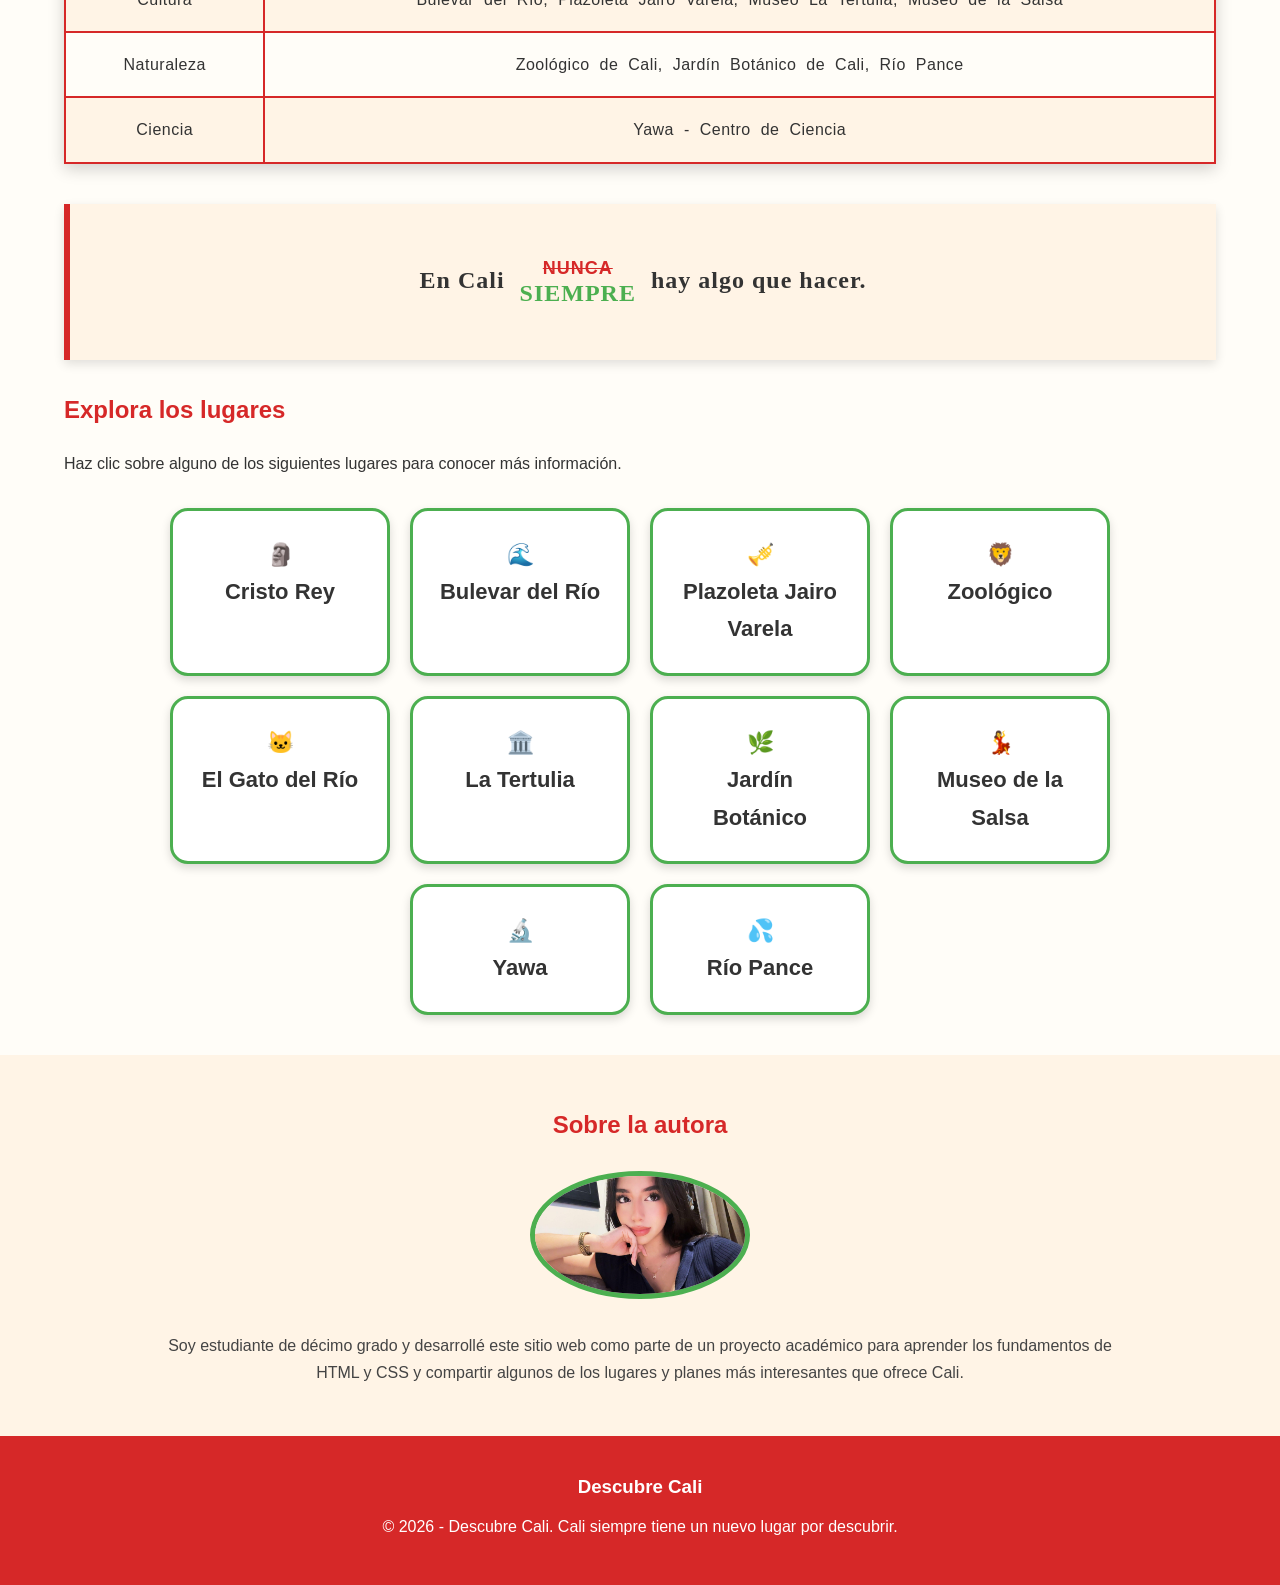
==== commit 823e1182: "Update index.html" ====
--- a/index.html
+++ b/index.html
@@ -1,263 +1,332 @@
 <!DOCTYPE html>
+
 <html lang="es">
 
 <head>
 
-    <meta charset="UTF-8">
-
-    <meta name="viewport" content="width=device-width, initial-scale=1.0">
-
-    <title>Descubre Cali</title>
-
-    <link rel="stylesheet" href="css/estilos.css">
+<meta charset="UTF-8">
+
+<meta name="viewport" content="width=device-width, initial-scale=1.0">
+
+<title>Descubre Cali</title>
+
+<link rel="stylesheet" href="css/estilos.css">
 
 </head>
 
 <body>
 
-    <header>
-
-        <h1>Descubre Cali</h1>
-
-        <h2 class="subtitulo">Lugares y planes imperdibles</h2>
-
-    </header>
-
-
-    <section>
-
-        <img src="imagenes/cali.jpg" alt="Panorámica de Cali">
-
-
-        <article>
-
-            <h2 id="titulo-bienvenida">Bienvenido</h2>
-
-            <p>
-                Bienvenido a <strong>Descubre Cali: Lugares y Planes Imperdibles</strong>.
-                Este sitio web presenta algunos de los lugares más representativos de la ciudad,
-                desde monumentos y museos hasta espacios naturales y culturales.
-                Su objetivo es ayudar a descubrir sitios ideales para disfrutar de la historia,
-                la naturaleza, el arte, la ciencia y la diversión que ofrece Cali.
-            </p>
-
-        </article>
-
-
-        <h2>¿Qué encontrarás en este sitio?</h2>
-
-        <ul>
-
-            <li>Cristo Rey</li>
-            <li>Bulevar del Río</li>
-            <li>Plazoleta Jairo Varela</li>
-            <li>Zoológico de Cali</li>
-            <li>El Gato del Río</li>
-            <li>Museo La Tertulia</li>
-            <li>Jardín Botánico de Cali</li>
-            <li>Museo de la Salsa</li>
-            <li>Yawa - Centro de Ciencia</li>
-            <li>Río Pance</li>
-
-        </ul>
-
-
-        <!-- TABLA - SEMANA 3 -->
-
-        <h2>Información de los lugares</h2>
-
-        <p class="introduccion-tabla">
-            Estos son algunos de los lugares que puedes encontrar en
-            Descubre Cali, organizados según su categoría.
-        </p>
-
-
-        <table class="tabla-cali">
-
-            <thead>
-
-                <tr>
-
-                    <th>Categoría</th>
-
-                    <th>Lugares</th>
-
-                </tr>
-
-            </thead>
-
-
-            <tbody>
-
-                <tr>
-
-                    <td>Monumentos</td>
-
-                    <td>
-                        Cristo Rey, El Gato del Río
-                    </td>
-
-                </tr>
-
-
-                <tr>
-
-                    <td>Cultura</td>
-
-                    <td>
-                        Bulevar del Río, Plazoleta Jairo Varela,
-                        Museo La Tertulia, Museo de la Salsa
-                    </td>
-
-                </tr>
-
-
-                <tr>
-
-                    <td>Naturaleza</td>
-
-                    <td>
-                        Zoológico de Cali, Jardín Botánico de Cali,
-                        Río Pance
-                    </td>
-
-                </tr>
-
-
-                <tr>
-
-                    <td>Ciencia</td>
-
-                    <td>
-                        Yawa - Centro de Ciencia
-                    </td>
-
-                </tr>
-
-            </tbody>
-
-        </table>
-
-
-        <!-- PROPIEDADES DE TEXTO - SEMANA 3 -->
-
-        <div class="ejemplos-texto">
-
-            <p class="frase-positiva">
-
-                En Cali
-
-                <span class="palabras-cambio">
-
-                    <span class="texto-rayado">NUNCA</span>
-
-                    <span class="siempre">SIEMPRE</span>
-
-                </span>
-
-                hay algo que hacer.
-
-            </p>
-
-        </div>
-
-
-        <h2>Explora los lugares</h2>
-
-        <p>
-            Haz clic sobre alguno de los siguientes lugares para conocer más información.
-        </p>
-
-
-        <div class="contenedor">
-
-            <a href="lugares/cristorey.html" class="tarjeta">
-                🗿<br>Cristo Rey
-            </a>
-
-            <a href="lugares/bulevar.html" class="tarjeta">
-                🌊<br>Bulevar del Río
-            </a>
-
-            <a href="lugares/jairo.html" class="tarjeta">
-                🎺<br>Plazoleta Jairo Varela
-            </a>
-
-            <a href="lugares/zoologico.html" class="tarjeta">
-                🦁<br>Zoológico
-            </a>
-
-            <a href="lugares/gato.html" class="tarjeta">
-                🐱<br>El Gato del Río
-            </a>
-
-            <a href="lugares/tertulia.html" class="tarjeta">
-                🏛️<br>La Tertulia
-            </a>
-
-            <a href="lugares/botanico.html" class="tarjeta">
-                🌿<br>Jardín Botánico
-            </a>
-
-            <a href="lugares/salsa.html" class="tarjeta">
-                💃<br>Museo de la Salsa
-            </a>
-
-            <a href="lugares/yawa.html" class="tarjeta">
-                🔬<br>Yawa
-            </a>
-
-            <a href="lugares/pance.html" class="tarjeta">
-                💦<br>Río Pance
-            </a>
-
-        </div>
-
-    </section>
-
-
-    <aside>
-
-        <h2>Sobre la autora</h2>
-
-        <img src="imagenes/nicole.jpg" alt="Nicole">
-
-        <p>
-            Mi nombre es <strong>Nicole Sofía Serrano Bonilla</strong>. Tengo 16 años,
-            nací el 19 de noviembre de 2009 en Bogotá, Colombia, y actualmente resido
-            en la ciudad de Cali. Soy estudiante de décimo grado y desarrollé este sitio
-            web como parte de un proyecto académico para aprender los fundamentos de HTML
-            y compartir algunos de los lugares y planes más interesantes que ofrece Cali.
-        </p>
-
-    </aside>
-
-
-    <footer>
-
-        <h3>Información de contacto</h3>
-
-        <p>
-            <strong>Nombre:</strong> Nicole Sofía Serrano Bonilla
-        </p>
-
-        <p>
-            <strong>Correo:</strong> nick1serr4@gmail.com
-        </p>
-
-        <p>
-            <strong>Contacto:</strong> 316 622 1545
-        </p>
-
-        <p>
-            <strong>Institución:</strong> Skolmi
-        </p>
-
-        <p>
-            © 2026 - Descubre Cali. Cali siempre tiene un nuevo lugar por descubrir.
-        </p>
-
-    </footer>
+<header>
+
+<h1>Descubre Cali</h1>
+
+<h2 class="subtitulo">Lugares y planes imperdibles</h2>
+
+</header>
+
+
+<!-- MENÚ DE NAVEGACIÓN - SEMANA 4 -->
+
+<nav>
+
+<a href="#bienvenida">Inicio</a>
+
+<a href="#lugares">Lugares</a>
+
+<a href="#categorias">Categorías</a>
+
+<a href="#autora">Autora</a>
+
+</nav>
+
+
+<section>
+
+<img src="imagenes/cali.jpg" alt="Panorámica de Cali">
+
+
+<article id="bienvenida">
+
+<h2 id="titulo-bienvenida">Bienvenido</h2>
+
+<p id="parrafo-bienvenida" class="texto-principal">
+
+Bienvenido a <strong>Descubre Cali: Lugares y Planes Imperdibles</strong>.
+Este sitio web presenta algunos de los lugares más representativos de la ciudad,
+desde monumentos y museos hasta espacios naturales y culturales.
+Su objetivo es ayudar a descubrir sitios ideales para disfrutar de la historia,
+la naturaleza, el arte, la ciencia y la diversión que ofrece Cali.
+
+</p>
+
+</article>
+
+
+<h2>¿Qué encontrarás en este sitio?</h2>
+
+
+<!-- SELECTOR DESCENDIENTE - SEMANA 4 -->
+
+<div class="lista-lugares">
+
+<ul>
+
+<li>Cristo Rey</li>
+
+<li>Bulevar del Río</li>
+
+<li>Plazoleta Jairo Varela</li>
+
+<li>Zoológico de Cali</li>
+
+<li>El Gato del Río</li>
+
+<li>Museo La Tertulia</li>
+
+<li>Jardín Botánico de Cali</li>
+
+<li>Museo de la Salsa</li>
+
+<li>Yawa - Centro de Ciencia</li>
+
+<li>Río Pance</li>
+
+</ul>
+
+</div>
+
+
+<!-- TABLA - SEMANA 3 -->
+
+<h2 id="categorias">Información de los lugares</h2>
+
+<p class="introduccion-tabla">
+
+Estos son algunos de los lugares que puedes encontrar en
+
+<strong>Descubre Cali</strong>, organizados según su categoría.
+
+</p>
+
+
+<table class="tabla-cali">
+
+<thead>
+
+<tr>
+
+<th>Categoría</th>
+
+<th>Lugares</th>
+
+</tr>
+
+</thead>
+
+
+<tbody>
+
+<tr>
+
+<td>Monumentos</td>
+
+<td>
+
+Cristo Rey, El Gato del Río
+
+</td>
+
+</tr>
+
+
+<tr>
+
+<td>Cultura</td>
+
+<td>
+
+Bulevar del Río, Plazoleta Jairo Varela,
+Museo La Tertulia, Museo de la Salsa
+
+</td>
+
+</tr>
+
+
+<tr>
+
+<td>Naturaleza</td>
+
+<td>
+
+Zoológico de Cali, Jardín Botánico de Cali,
+Río Pance
+
+</td>
+
+</tr>
+
+
+<tr>
+
+<td>Ciencia</td>
+
+<td>
+
+Yawa - Centro de Ciencia
+
+</td>
+
+</tr>
+
+</tbody>
+
+</table>
+
+
+<!-- PROPIEDADES DE TEXTO - SEMANA 3 -->
+
+<div class="ejemplos-texto">
+
+<p class="frase-positiva">
+
+En Cali
+
+<span class="palabras-cambio">
+
+<span class="texto-rayado">NUNCA</span>
+
+<span class="siempre">SIEMPRE</span>
+
+</span>
+
+hay algo que hacer.
+
+</p>
+
+</div>
+
+
+<h2 id="lugares">Explora los lugares</h2>
+
+
+<p class="texto-principal">
+
+Haz clic sobre alguno de los siguientes lugares para conocer más información.
+
+</p>
+
+
+<div class="contenedor">
+
+
+<a href="lugares/cristorey.html" class="tarjeta">
+
+🗿<br>Cristo Rey
+
+</a>
+
+
+<a href="lugares/bulevar.html" class="tarjeta">
+
+🌊<br>Bulevar del Río
+
+</a>
+
+
+<a href="lugares/jairo.html" class="tarjeta">
+
+🎺<br>Plazoleta Jairo Varela
+
+</a>
+
+
+<a href="lugares/zoologico.html" class="tarjeta">
+
+🦁<br>Zoológico
+
+</a>
+
+
+<a href="lugares/gato.html" class="tarjeta">
+
+🐱<br>El Gato del Río
+
+</a>
+
+
+<a href="lugares/tertulia.html" class="tarjeta">
+
+🏛️<br>La Tertulia
+
+</a>
+
+
+<a href="lugares/botanico.html" class="tarjeta">
+
+🌿<br>Jardín Botánico
+
+</a>
+
+
+<a href="lugares/salsa.html" class="tarjeta">
+
+💃<br>Museo de la Salsa
+
+</a>
+
+
+<a href="lugares/yawa.html" class="tarjeta">
+
+🔬<br>Yawa
+
+</a>
+
+
+<a href="lugares/pance.html" class="tarjeta">
+
+💦<br>Río Pance
+
+</a>
+
+
+</div>
+
+
+</section>
+
+
+<!-- AUTORA -->
+
+<aside id="autora">
+
+<h2>Sobre la autora</h2>
+
+<img src="imagenes/nicole.jpg" alt="Autora del sitio web">
+
+<p class="texto-principal">
+
+Soy estudiante de décimo grado y desarrollé este sitio web como parte
+de un proyecto académico para aprender los fundamentos de HTML y CSS
+y compartir algunos de los lugares y planes más interesantes que ofrece Cali.
+
+</p>
+
+</aside>
+
+
+<footer>
+
+<h3>Descubre Cali</h3>
+
+<p>
+
+© 2026 - Descubre Cali. Cali siempre tiene un nuevo lugar por descubrir.
+
+</p>
+
+</footer>
+
 
 </body>
 
--- a/css/estilos.css
+++ b/css/estilos.css
@@ -15,6 +15,7 @@
     line-height: 1.7;
 }
 
+
 /* ----------------------------- */
 /* HEADER */
 /* ----------------------------- */
@@ -33,6 +34,7 @@
 header h2 {
     font-weight: normal;
 }
+
 
 /* ----------------------------- */
 /* IMAGEN PRINCIPAL */
@@ -44,6 +46,7 @@
     object-fit: cover;
 }
 
+
 /* ----------------------------- */
 /* SECCIONES */
 /* ----------------------------- */
@@ -63,6 +66,7 @@
     text-align: justify;
 }
 
+
 /* ----------------------------- */
 /* LISTA */
 /* ----------------------------- */
@@ -71,6 +75,7 @@
     margin-left: 30px;
     margin-top: 15px;
 }
+
 
 /* ----------------------------- */
 /* TARJETAS */
@@ -104,6 +109,7 @@
     transform: translateY(-8px);
 }
 
+
 /* ----------------------------- */
 /* AUTORA */
 /* ----------------------------- */
@@ -132,6 +138,7 @@
     margin: auto;
 }
 
+
 /* ----------------------------- */
 /* FOOTER */
 /* ----------------------------- */
@@ -146,6 +153,7 @@
 footer p {
     margin: 10px;
 }
+
 
 /* ----------------------------- */
 /* PÁGINAS DE LUGARES */
@@ -195,34 +203,189 @@
     background: #4CAF50;
 }
 
+
 /* ----------------------------- */
 /* ACTIVIDAD 2 - SELECTORES */
 /* ----------------------------- */
-
-/* Selector: cambia el color de fondo y el color del texto */
 
 aside {
     background: #FFF4E6;
     color: #444;
 }
 
+
 /* ----------------------------- */
 /* ACTIVIDAD 2 - CLASS */
 /* ----------------------------- */
-
-/* Class: modifica el tamaño y el tipo de letra */
 
 .subtitulo {
     font-size: 28px;
     font-family: Georgia, "Times New Roman", serif;
 }
 
+
 /* ----------------------------- */
 /* ACTIVIDAD 2 - ID */
 /* ----------------------------- */
-
-/* ID: modifica el tipo de letra */
 
 #titulo-bienvenida {
     font-family: "Trebuchet MS", Arial, sans-serif;
 }
+
+
+/* ================================================= */
+/* SEMANA 3 - TABLA */
+/* ================================================= */
+
+.tabla-cali {
+    width: 100%;
+    margin-top: 30px;
+    margin-bottom: 40px;
+    border-collapse: collapse;
+    background: white;
+    text-align: center;
+    box-shadow: 0px 5px 15px rgba(0, 0, 0, .18);
+    font-size: 16px;
+}
+
+
+/* ----------------------------- */
+/* ENCABEZADO DE LA TABLA */
+/* ----------------------------- */
+
+.tabla-cali th {
+    background: #800020;
+    color: white;
+    padding: 18px;
+    font-size: 19px;
+    text-align: center;
+    letter-spacing: 2px;
+    line-height: 1.5;
+    text-decoration: underline;
+    text-shadow: 2px 2px 3px #333;
+    border: 2px solid #D62828;
+}
+
+
+/* ----------------------------- */
+/* CELDAS DE LA TABLA */
+/* ----------------------------- */
+
+.tabla-cali td {
+    padding: 18px;
+    border: 2px solid #D62828;
+    font-size: 16px;
+    line-height: 1.7;
+    word-spacing: 5px;
+    letter-spacing: 0.5px;
+    text-align: center;
+}
+
+
+/* ----------------------------- */
+/* FILAS PARES */
+/* ----------------------------- */
+
+.tabla-cali tr:nth-child(even) {
+    background: #FFF4E6;
+}
+
+
+/* ----------------------------- */
+/* FILAS IMPARES */
+/* ----------------------------- */
+
+.tabla-cali tr:nth-child(odd) {
+    background: #FFFDF8;
+}
+
+
+/* ----------------------------- */
+/* EFECTO AL PASAR EL MOUSE */
+/* ----------------------------- */
+
+.tabla-cali tr:hover {
+    background: #FCBF49;
+    transition: 0.3s;
+}
+
+
+/* ================================================= */
+/* SEMANA 3 - TEXTO */
+/* ================================================= */
+
+.introduccion-tabla {
+    text-align: justify;
+    font-size: 17px;
+    line-height: 1.8;
+    word-spacing: 4px;
+    letter-spacing: 0.5px;
+}
+
+
+/* ----------------------------- */
+/* CUADRO DE TEXTO */
+/* ----------------------------- */
+
+.ejemplos-texto {
+    background: #FFF4E6;
+    border-left: 6px solid #D62828;
+    padding: 25px;
+    margin: 30px 0;
+    box-shadow: 0px 4px 10px rgba(0, 0, 0, .12);
+}
+
+
+/* ================================================= */
+/* FRASE: NUNCA -> SIEMPRE */
+/* ================================================= */
+
+.frase-positiva {
+    text-align: center;
+    font-family: Georgia, "Times New Roman", serif;
+    font-size: 24px;
+    font-weight: bold;
+    letter-spacing: 1px;
+    margin: 30px 0;
+}
+
+
+/* ----------------------------- */
+/* PALABRAS UNA ENCIMA DE OTRA */
+/* ----------------------------- */
+
+.palabras-cambio {
+    display: inline-flex;
+    flex-direction: column;
+    align-items: center;
+    justify-content: center;
+    vertical-align: middle;
+    line-height: 1;
+    margin: 0 8px;
+}
+
+
+/* ----------------------------- */
+/* NUNCA TACHADO EN ROJO */
+/* ----------------------------- */
+
+.texto-rayado {
+    color: #D62828;
+    text-decoration: line-through;
+    font-family: "Trebuchet MS", Arial, sans-serif;
+    font-weight: bold;
+    font-size: 18px;
+}
+
+
+/* ----------------------------- */
+/* SIEMPRE EN VERDE */
+/* ----------------------------- */
+
+.siempre {
+    color: #4CAF50;
+    font-family: Georgia, "Times New Roman", serif;
+    font-weight: bold;
+    font-size: 24px;
+    margin-top: 4px;
+}
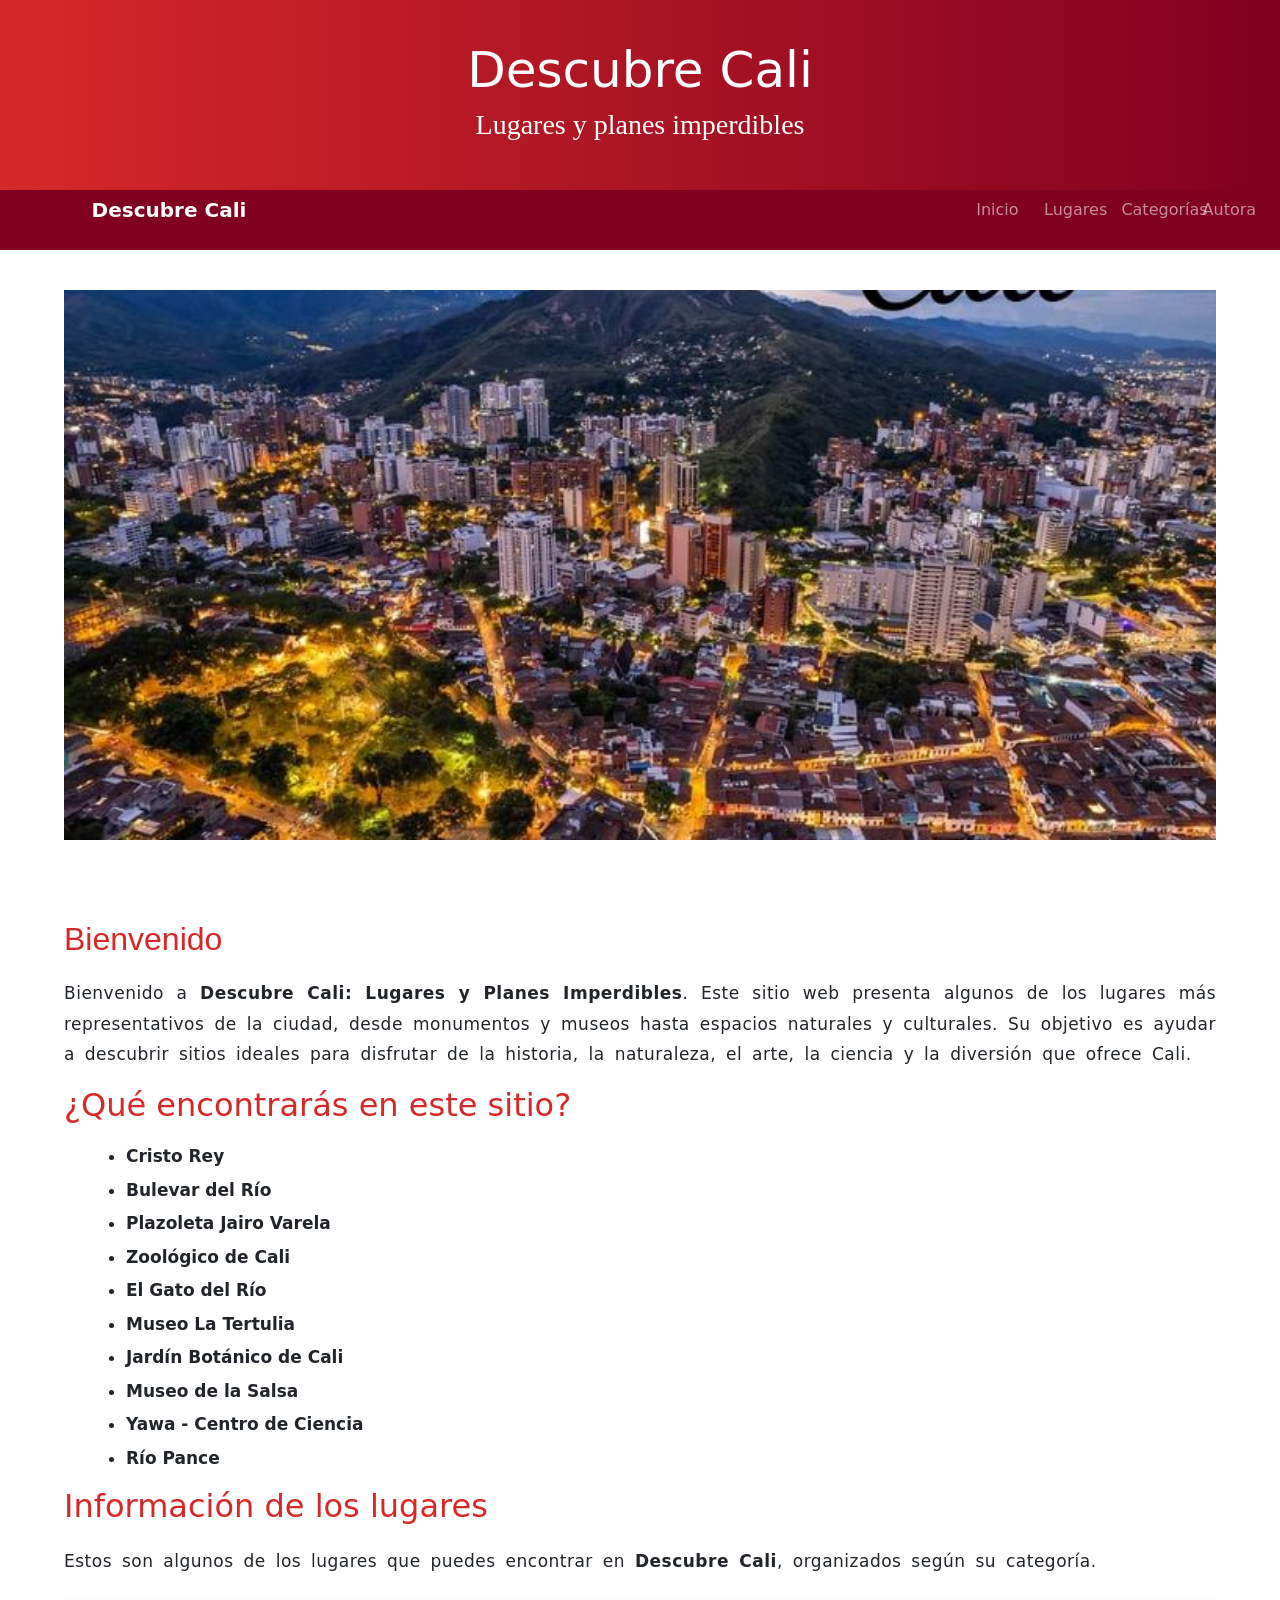
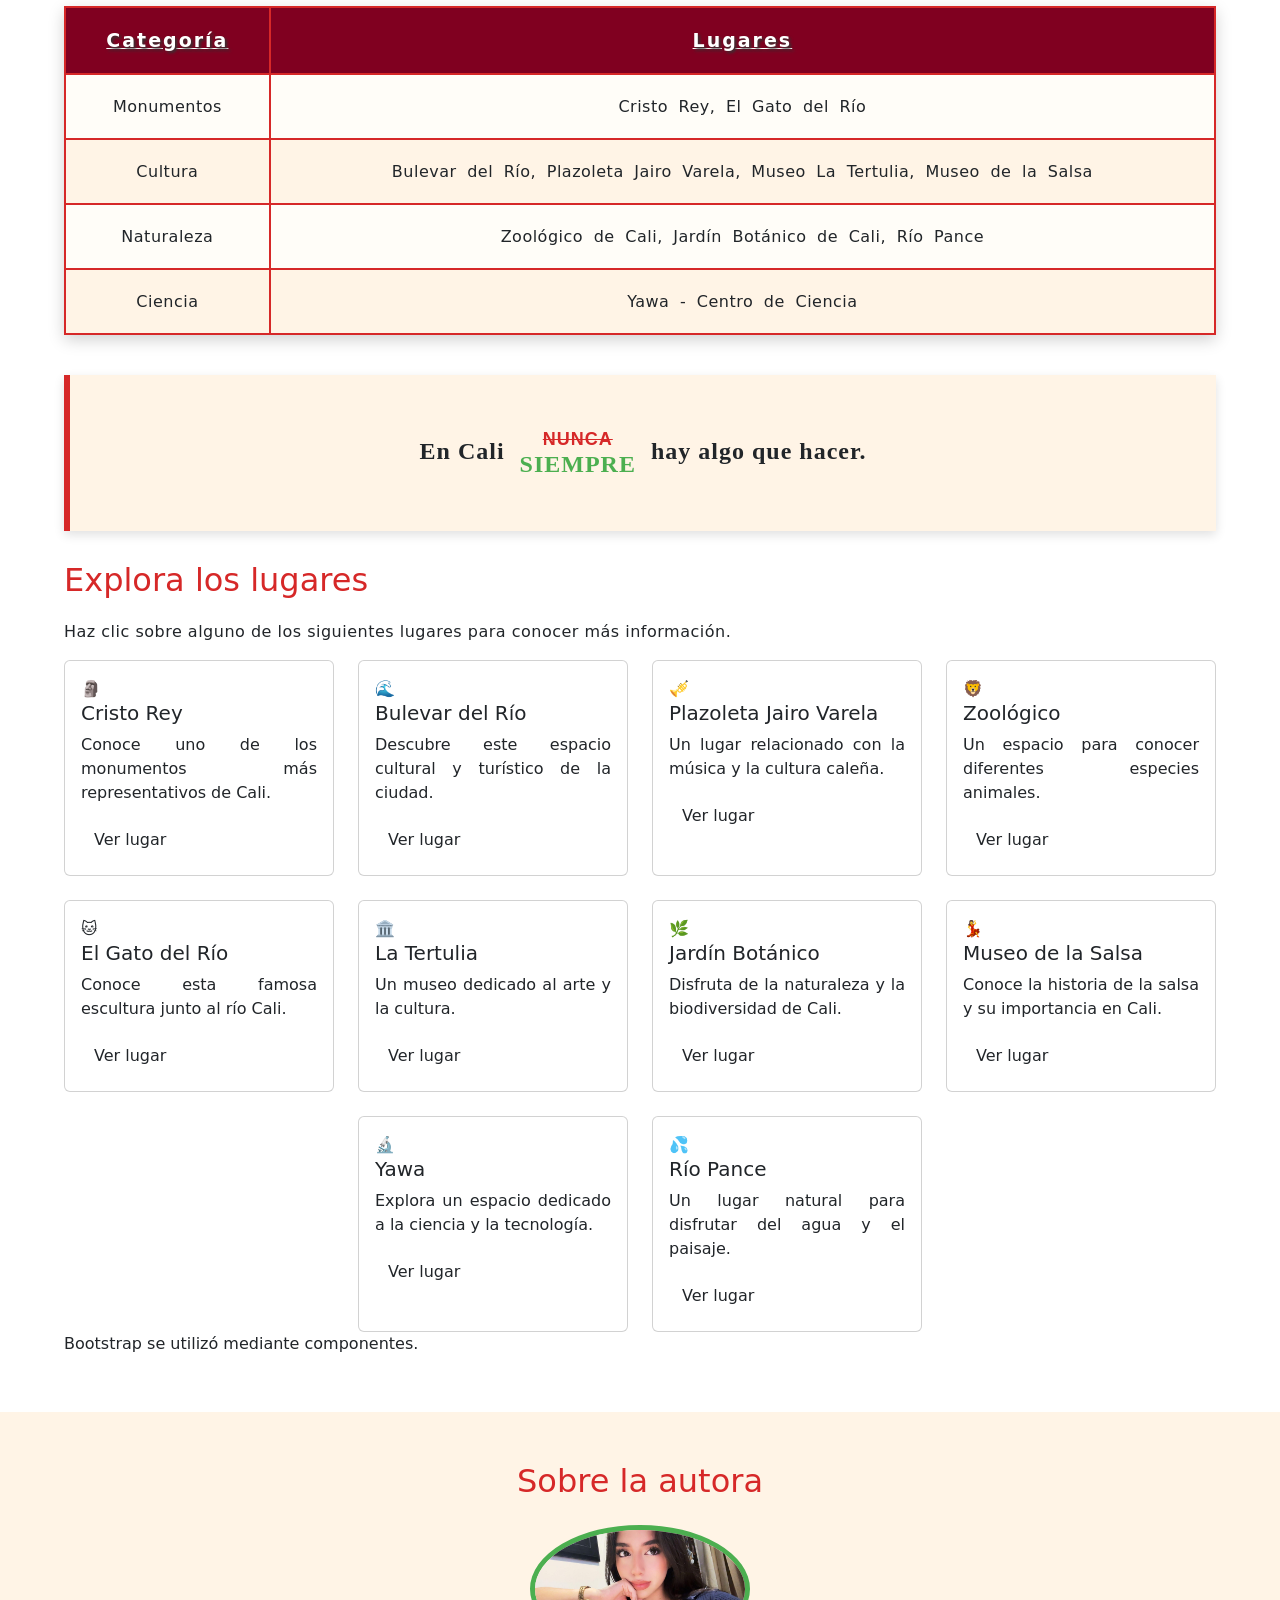
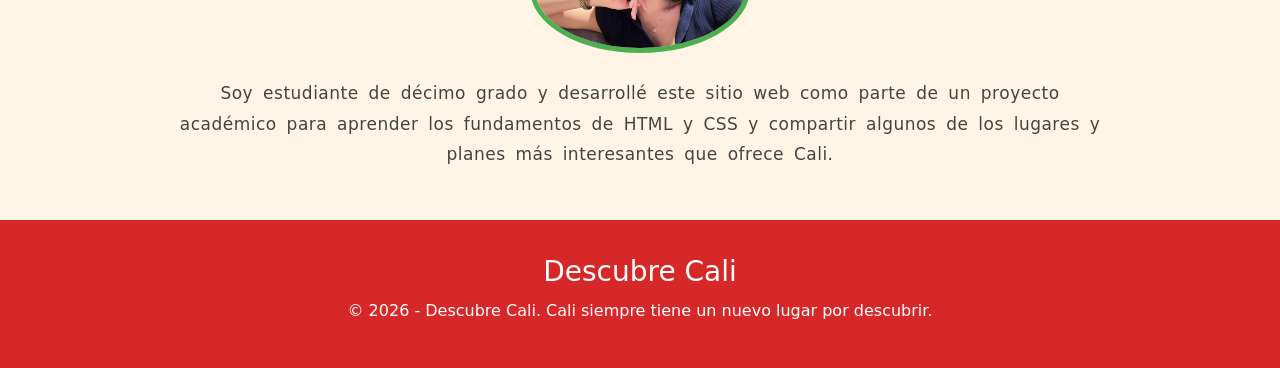
==== commit 0fdebdd6: "Refactor index.html for improved structure and clarity" ====
--- a/index.html
+++ b/index.html
@@ -1,333 +1,357 @@
 <!DOCTYPE html>
-
 <html lang="es">
 
 <head>
-
-<meta charset="UTF-8">
-
-<meta name="viewport" content="width=device-width, initial-scale=1.0">
-
-<title>Descubre Cali</title>
-
-<link rel="stylesheet" href="css/estilos.css">
-
+    <meta charset="UTF-8">
+    <meta name="viewport" content="width=device-width, initial-scale=1.0">
+
+    <title>Descubre Cali</title>
+
+    <!-- CSS propio -->
+    <link rel="stylesheet" href="css/estilos.css">
+
+    <!-- Bootstrap 5 -->
+    <link href="https://cdn.jsdelivr.net/npm/bootstrap@5.3.3/dist/css/bootstrap.min.css" rel="stylesheet">
 </head>
 
 <body>
 
-<header>
-
-<h1>Descubre Cali</h1>
-
-<h2 class="subtitulo">Lugares y planes imperdibles</h2>
-
-</header>
-
-
-<!-- MENÚ DE NAVEGACIÓN - SEMANA 4 -->
-
-<nav>
-
-<a href="#bienvenida">Inicio</a>
-
-<a href="#lugares">Lugares</a>
-
-<a href="#categorias">Categorías</a>
-
-<a href="#autora">Autora</a>
-
-</nav>
-
-
-<section>
-
-<img src="imagenes/cali.jpg" alt="Panorámica de Cali">
-
-
-<article id="bienvenida">
-
-<h2 id="titulo-bienvenida">Bienvenido</h2>
-
-<p id="parrafo-bienvenida" class="texto-principal">
-
-Bienvenido a <strong>Descubre Cali: Lugares y Planes Imperdibles</strong>.
-Este sitio web presenta algunos de los lugares más representativos de la ciudad,
-desde monumentos y museos hasta espacios naturales y culturales.
-Su objetivo es ayudar a descubrir sitios ideales para disfrutar de la historia,
-la naturaleza, el arte, la ciencia y la diversión que ofrece Cali.
-
-</p>
-
-</article>
-
-
-<h2>¿Qué encontrarás en este sitio?</h2>
-
-
-<!-- SELECTOR DESCENDIENTE - SEMANA 4 -->
-
-<div class="lista-lugares">
-
-<ul>
-
-<li>Cristo Rey</li>
-
-<li>Bulevar del Río</li>
-
-<li>Plazoleta Jairo Varela</li>
-
-<li>Zoológico de Cali</li>
-
-<li>El Gato del Río</li>
-
-<li>Museo La Tertulia</li>
-
-<li>Jardín Botánico de Cali</li>
-
-<li>Museo de la Salsa</li>
-
-<li>Yawa - Centro de Ciencia</li>
-
-<li>Río Pance</li>
-
-</ul>
-
-</div>
-
-
-<!-- TABLA - SEMANA 3 -->
-
-<h2 id="categorias">Información de los lugares</h2>
-
-<p class="introduccion-tabla">
-
-Estos son algunos de los lugares que puedes encontrar en
-
-<strong>Descubre Cali</strong>, organizados según su categoría.
-
-</p>
-
-
-<table class="tabla-cali">
-
-<thead>
-
-<tr>
-
-<th>Categoría</th>
-
-<th>Lugares</th>
-
-</tr>
-
-</thead>
-
-
-<tbody>
-
-<tr>
-
-<td>Monumentos</td>
-
-<td>
-
-Cristo Rey, El Gato del Río
-
-</td>
-
-</tr>
-
-
-<tr>
-
-<td>Cultura</td>
-
-<td>
-
-Bulevar del Río, Plazoleta Jairo Varela,
-Museo La Tertulia, Museo de la Salsa
-
-</td>
-
-</tr>
-
-
-<tr>
-
-<td>Naturaleza</td>
-
-<td>
-
-Zoológico de Cali, Jardín Botánico de Cali,
-Río Pance
-
-</td>
-
-</tr>
-
-
-<tr>
-
-<td>Ciencia</td>
-
-<td>
-
-Yawa - Centro de Ciencia
-
-</td>
-
-</tr>
-
-</tbody>
-
-</table>
-
-
-<!-- PROPIEDADES DE TEXTO - SEMANA 3 -->
-
-<div class="ejemplos-texto">
-
-<p class="frase-positiva">
-
-En Cali
-
-<span class="palabras-cambio">
-
-<span class="texto-rayado">NUNCA</span>
-
-<span class="siempre">SIEMPRE</span>
-
-</span>
-
-hay algo que hacer.
-
-</p>
-
-</div>
-
-
-<h2 id="lugares">Explora los lugares</h2>
-
-
-<p class="texto-principal">
-
-Haz clic sobre alguno de los siguientes lugares para conocer más información.
-
-</p>
-
-
-<div class="contenedor">
-
-
-<a href="lugares/cristorey.html" class="tarjeta">
-
-🗿<br>Cristo Rey
-
-</a>
-
-
-<a href="lugares/bulevar.html" class="tarjeta">
-
-🌊<br>Bulevar del Río
-
-</a>
-
-
-<a href="lugares/jairo.html" class="tarjeta">
-
-🎺<br>Plazoleta Jairo Varela
-
-</a>
-
-
-<a href="lugares/zoologico.html" class="tarjeta">
-
-🦁<br>Zoológico
-
-</a>
-
-
-<a href="lugares/gato.html" class="tarjeta">
-
-🐱<br>El Gato del Río
-
-</a>
-
-
-<a href="lugares/tertulia.html" class="tarjeta">
-
-🏛️<br>La Tertulia
-
-</a>
-
-
-<a href="lugares/botanico.html" class="tarjeta">
-
-🌿<br>Jardín Botánico
-
-</a>
-
-
-<a href="lugares/salsa.html" class="tarjeta">
-
-💃<br>Museo de la Salsa
-
-</a>
-
-
-<a href="lugares/yawa.html" class="tarjeta">
-
-🔬<br>Yawa
-
-</a>
-
-
-<a href="lugares/pance.html" class="tarjeta">
-
-💦<br>Río Pance
-
-</a>
-
-
-</div>
-
-
-</section>
-
-
-<!-- AUTORA -->
-
-<aside id="autora">
-
-<h2>Sobre la autora</h2>
-
-<img src="imagenes/nicole.jpg" alt="Autora del sitio web">
-
-<p class="texto-principal">
-
-Soy estudiante de décimo grado y desarrollé este sitio web como parte
-de un proyecto académico para aprender los fundamentos de HTML y CSS
-y compartir algunos de los lugares y planes más interesantes que ofrece Cali.
-
-</p>
-
-</aside>
-
-
-<footer>
-
-<h3>Descubre Cali</h3>
-
-<p>
-
-© 2026 - Descubre Cali. Cali siempre tiene un nuevo lugar por descubrir.
-
-</p>
-
-</footer>
-
+    <!-- HEADER -->
+    <header>
+        <h1>Descubre Cali</h1>
+        <h2 class="subtitulo">Lugares y planes imperdibles</h2>
+    </header>
+
+    <!-- MENÚ DE NAVEGACIÓN CON BOOTSTRAP -->
+    <nav class="navbar navbar-expand-lg navbar-dark menu-bootstrap">
+        <div class="container-fluid">
+
+            <a class="navbar-brand" href="#bienvenida">Descubre Cali</a>
+
+            <button class="navbar-toggler" type="button" data-bs-toggle="collapse"
+                data-bs-target="#menuPrincipal" aria-controls="menuPrincipal"
+                aria-expanded="false" aria-label="Mostrar menú">
+
+                <span class="navbar-toggler-icon"></span>
+
+            </button>
+
+            <div class="collapse navbar-collapse" id="menuPrincipal">
+
+                <div class="navbar-nav ms-auto">
+                    <a class="nav-link" href="#bienvenida">Inicio</a>
+                    <a class="nav-link" href="#lugares">Lugares</a>
+                    <a class="nav-link" href="#categorias">Categorías</a>
+                    <a class="nav-link" href="#autora">Autora</a>
+                </div>
+
+            </div>
+        </div>
+    </nav>
+
+    <!-- IMAGEN PRINCIPAL -->
+    <section>
+        <img src="imagenes/cali.jpg" alt="Panorámica de Cali">
+    </section>
+
+    <!-- BIENVENIDA -->
+    <section>
+
+        <article id="bienvenida">
+
+            <h2 id="titulo-bienvenida">Bienvenido</h2>
+
+            <p id="parrafo-bienvenida" class="texto-principal">
+                Bienvenido a <strong>Descubre Cali: Lugares y Planes Imperdibles</strong>.
+                Este sitio web presenta algunos de los lugares más representativos de la ciudad,
+                desde monumentos y museos hasta espacios naturales y culturales.
+                Su objetivo es ayudar a descubrir sitios ideales para disfrutar de la historia,
+                la naturaleza, el arte, la ciencia y la diversión que ofrece Cali.
+            </p>
+
+        </article>
+
+        <h2>¿Qué encontrarás en este sitio?</h2>
+
+        <div class="lista-lugares">
+
+            <ul>
+                <li>Cristo Rey</li>
+                <li>Bulevar del Río</li>
+                <li>Plazoleta Jairo Varela</li>
+                <li>Zoológico de Cali</li>
+                <li>El Gato del Río</li>
+                <li>Museo La Tertulia</li>
+                <li>Jardín Botánico de Cali</li>
+                <li>Museo de la Salsa</li>
+                <li>Yawa - Centro de Ciencia</li>
+                <li>Río Pance</li>
+            </ul>
+
+        </div>
+
+        <!-- TABLA -->
+        <h2 id="categorias">Información de los lugares</h2>
+
+        <p class="introduccion-tabla">
+            Estos son algunos de los lugares que puedes encontrar en
+            <strong>Descubre Cali</strong>, organizados según su categoría.
+        </p>
+
+        <table class="tabla-cali">
+
+            <thead>
+                <tr>
+                    <th>Categoría</th>
+                    <th>Lugares</th>
+                </tr>
+            </thead>
+
+            <tbody>
+
+                <tr>
+                    <td>Monumentos</td>
+                    <td>Cristo Rey, El Gato del Río</td>
+                </tr>
+
+                <tr>
+                    <td>Cultura</td>
+                    <td>
+                        Bulevar del Río, Plazoleta Jairo Varela,
+                        Museo La Tertulia, Museo de la Salsa
+                    </td>
+                </tr>
+
+                <tr>
+                    <td>Naturaleza</td>
+                    <td>
+                        Zoológico de Cali, Jardín Botánico de Cali,
+                        Río Pance
+                    </td>
+                </tr>
+
+                <tr>
+                    <td>Ciencia</td>
+                    <td>Yawa - Centro de Ciencia</td>
+                </tr>
+
+            </tbody>
+
+        </table>
+
+        <!-- PROPIEDADES DE TEXTO -->
+        <div class="ejemplos-texto">
+
+            <p class="frase-positiva">
+                En Cali
+
+                <span class="palabras-cambio">
+                    <span class="texto-rayado">NUNCA</span>
+                    <span class="siempre">SIEMPRE</span>
+                </span>
+
+                hay algo que hacer.
+            </p>
+
+        </div>
+
+        <!-- LUGARES -->
+        <h2 id="lugares">Explora los lugares</h2>
+
+        <p class="texto-principal">
+            Haz clic sobre alguno de los siguientes lugares para conocer más información.
+        </p>
+
+        <!-- CARDS DE BOOTSTRAP -->
+        <div class="row justify-content-center g-4">
+
+            <div class="col-md-4 col-lg-3">
+                <div class="card tarjeta-bootstrap h-100">
+                    <div class="card-body">
+                        <div class="emoji-lugar">🗿</div>
+                        <h5 class="card-title">Cristo Rey</h5>
+                        <p class="card-text">
+                            Conoce uno de los monumentos más representativos de Cali.
+                        </p>
+                        <a href="lugares/cristorey.html" class="btn btn-bootstrap-cali">
+                            Ver lugar
+                        </a>
+                    </div>
+                </div>
+            </div>
+
+            <div class="col-md-4 col-lg-3">
+                <div class="card tarjeta-bootstrap h-100">
+                    <div class="card-body">
+                        <div class="emoji-lugar">🌊</div>
+                        <h5 class="card-title">Bulevar del Río</h5>
+                        <p class="card-text">
+                            Descubre este espacio cultural y turístico de la ciudad.
+                        </p>
+                        <a href="lugares/bulevar.html" class="btn btn-bootstrap-cali">
+                            Ver lugar
+                        </a>
+                    </div>
+                </div>
+            </div>
+
+            <div class="col-md-4 col-lg-3">
+                <div class="card tarjeta-bootstrap h-100">
+                    <div class="card-body">
+                        <div class="emoji-lugar">🎺</div>
+                        <h5 class="card-title">Plazoleta Jairo Varela</h5>
+                        <p class="card-text">
+                            Un lugar relacionado con la música y la cultura caleña.
+                        </p>
+                        <a href="lugares/jairo.html" class="btn btn-bootstrap-cali">
+                            Ver lugar
+                        </a>
+                    </div>
+                </div>
+            </div>
+
+            <div class="col-md-4 col-lg-3">
+                <div class="card tarjeta-bootstrap h-100">
+                    <div class="card-body">
+                        <div class="emoji-lugar">🦁</div>
+                        <h5 class="card-title">Zoológico</h5>
+                        <p class="card-text">
+                            Un espacio para conocer diferentes especies animales.
+                        </p>
+                        <a href="lugares/zoologico.html" class="btn btn-bootstrap-cali">
+                            Ver lugar
+                        </a>
+                    </div>
+                </div>
+            </div>
+
+            <div class="col-md-4 col-lg-3">
+                <div class="card tarjeta-bootstrap h-100">
+                    <div class="card-body">
+                        <div class="emoji-lugar">🐱</div>
+                        <h5 class="card-title">El Gato del Río</h5>
+                        <p class="card-text">
+                            Conoce esta famosa escultura junto al río Cali.
+                        </p>
+                        <a href="lugares/gato.html" class="btn btn-bootstrap-cali">
+                            Ver lugar
+                        </a>
+                    </div>
+                </div>
+            </div>
+
+            <div class="col-md-4 col-lg-3">
+                <div class="card tarjeta-bootstrap h-100">
+                    <div class="card-body">
+                        <div class="emoji-lugar">🏛️</div>
+                        <h5 class="card-title">La Tertulia</h5>
+                        <p class="card-text">
+                            Un museo dedicado al arte y la cultura.
+                        </p>
+                        <a href="lugares/tertulia.html" class="btn btn-bootstrap-cali">
+                            Ver lugar
+                        </a>
+                    </div>
+                </div>
+            </div>
+
+            <div class="col-md-4 col-lg-3">
+                <div class="card tarjeta-bootstrap h-100">
+                    <div class="card-body">
+                        <div class="emoji-lugar">🌿</div>
+                        <h5 class="card-title">Jardín Botánico</h5>
+                        <p class="card-text">
+                            Disfruta de la naturaleza y la biodiversidad de Cali.
+                        </p>
+                        <a href="lugares/botanico.html" class="btn btn-bootstrap-cali">
+                            Ver lugar
+                        </a>
+                    </div>
+                </div>
+            </div>
+
+            <div class="col-md-4 col-lg-3">
+                <div class="card tarjeta-bootstrap h-100">
+                    <div class="card-body">
+                        <div class="emoji-lugar">💃</div>
+                        <h5 class="card-title">Museo de la Salsa</h5>
+                        <p class="card-text">
+                            Conoce la historia de la salsa y su importancia en Cali.
+                        </p>
+                        <a href="lugares/salsa.html" class="btn btn-bootstrap-cali">
+                            Ver lugar
+                        </a>
+                    </div>
+                </div>
+            </div>
+
+            <div class="col-md-4 col-lg-3">
+                <div class="card tarjeta-bootstrap h-100">
+                    <div class="card-body">
+                        <div class="emoji-lugar">🔬</div>
+                        <h5 class="card-title">Yawa</h5>
+                        <p class="card-text">
+                            Explora un espacio dedicado a la ciencia y la tecnología.
+                        </p>
+                        <a href="lugares/yawa.html" class="btn btn-bootstrap-cali">
+                            Ver lugar
+                        </a>
+                    </div>
+                </div>
+            </div>
+
+            <div class="col-md-4 col-lg-3">
+                <div class="card tarjeta-bootstrap h-100">
+                    <div class="card-body">
+                        <div class="emoji-lugar">💦</div>
+                        <h5 class="card-title">Río Pance</h5>
+                        <p class="card-text">
+                            Un lugar natural para disfrutar del agua y el paisaje.
+                        </p>
+                        <a href="lugares/pance.html" class="btn btn-bootstrap-cali">
+                            Ver lugar
+                        </a>
+                    </div>
+                </div>
+            </div>
+
+        </div>
+
+        <!-- MENSAJE SOLICITADO EN LA ACTIVIDAD -->
+        <p class="mensaje-bootstrap">
+            Bootstrap se utilizó mediante componentes.
+        </p>
+
+    </section>
+
+    <!-- AUTORA -->
+    <aside id="autora">
+
+        <h2>Sobre la autora</h2>
+
+        <img src="imagenes/nicole.jpg" alt="Autora del sitio web">
+
+        <p class="texto-principal">
+            Soy estudiante de décimo grado y desarrollé este sitio web como parte
+            de un proyecto académico para aprender los fundamentos de HTML y CSS
+            y compartir algunos de los lugares y planes más interesantes que ofrece Cali.
+        </p>
+
+    </aside>
+
+    <!-- FOOTER -->
+    <footer>
+
+        <h3>Descubre Cali</h3>
+
+        <p>
+            © 2026 - Descubre Cali. Cali siempre tiene un nuevo lugar por descubrir.
+        </p>
+
+    </footer>
+
+    <!-- JavaScript de Bootstrap -->
+    <script src="https://cdn.jsdelivr.net/npm/bootstrap@5.3.3/dist/js/bootstrap.bundle.min.js"></script>
 
 </body>
-
 </html>
--- a/css/estilos.css
+++ b/css/estilos.css
@@ -3,16 +3,16 @@
 /* ----------------------------- */
 
 * {
-    margin: 0;
-    padding: 0;
-    box-sizing: border-box;
+margin: 0;
+padding: 0;
+box-sizing: border-box;
 }
 
 body {
-    font-family: Arial, Helvetica, sans-serif;
-    background: #FFFDF8;
-    color: #333;
-    line-height: 1.7;
+font-family: Arial, Helvetica, sans-serif;
+background: #FFFDF8;
+color: #333;
+line-height: 1.7;
 }
 
 
@@ -21,18 +21,48 @@
 /* ----------------------------- */
 
 header {
-    background: linear-gradient(to right, #D62828, #800020);
-    color: white;
-    text-align: center;
-    padding: 40px;
+background: linear-gradient(to right, #D62828, #800020);
+color: white;
+text-align: center;
+padding: 40px;
 }
 
 header h1 {
-    font-size: 50px;
+font-size: 50px;
 }
 
 header h2 {
-    font-weight: normal;
+font-weight: normal;
+}
+
+
+/* ----------------------------- */
+/* MENÚ DE NAVEGACIÓN - SEMANA 4 */
+/* ----------------------------- */
+
+nav {
+background: #800020;
+width: 100%;
+height: 60px;
+overflow: hidden;
+text-align: center;
+}
+
+nav a {
+float: left;
+width: 25%;
+height: 60px;
+color: white;
+text-decoration: none;
+font-weight: bold;
+font-size: 18px;
+padding: 15px 10px;
+transition: 0.3s;
+}
+
+nav a:hover {
+background: #FCBF49;
+color: #333;
 }
 
 
@@ -41,9 +71,9 @@
 /* ----------------------------- */
 
 section img {
-    width: 100%;
-    max-height: 550px;
-    object-fit: cover;
+width: 100%;
+max-height: 550px;
+object-fit: cover;
 }
 
 
@@ -52,18 +82,42 @@
 /* ----------------------------- */
 
 section {
-    width: 90%;
-    margin: auto;
-    padding: 40px 0;
+width: 90%;
+margin: auto;
+padding: 40px 0;
 }
 
 section h2 {
-    color: #D62828;
-    margin-bottom: 20px;
+color: #D62828;
+margin-bottom: 20px;
 }
 
 section p {
-    text-align: justify;
+text-align: justify;
+}
+
+
+/* ----------------------------- */
+/* COMBINACIÓN DE SELECTORES */
+/* SEMANA 4 */
+/* ----------------------------- */
+
+section article p.texto-principal,
+aside p.texto-principal {
+font-size: 17px;
+line-height: 1.8;
+word-spacing: 4px;
+}
+
+
+/* ----------------------------- */
+/* AGRUPACIÓN DE SELECTORES */
+/* ID + CLASS - SEMANA 4 */
+/* ----------------------------- */
+
+#parrafo-bienvenida,
+.texto-principal {
+letter-spacing: 0.5px;
 }
 
 
@@ -72,8 +126,26 @@
 /* ----------------------------- */
 
 ul {
-    margin-left: 30px;
-    margin-top: 15px;
+margin-left: 30px;
+margin-top: 15px;
+}
+
+
+/* ----------------------------- */
+/* SELECTOR DESCENDIENTE */
+/* SEMANA 4 */
+/* ----------------------------- */
+
+.lista-lugares ul li {
+margin-bottom: 8px;
+font-size: 17px;
+font-weight: bold;
+}
+
+.lista-lugares ul li:hover {
+color: #D62828;
+transform: translateX(5px);
+transition: 0.3s;
 }
 
 
@@ -82,310 +154,293 @@
 /* ----------------------------- */
 
 .contenedor {
-    display: flex;
-    flex-wrap: wrap;
-    justify-content: center;
-    gap: 20px;
-    margin-top: 30px;
+display: flex;
+flex-wrap: wrap;
+justify-content: center;
+gap: 20px;
+margin-top: 30px;
 }
 
 .tarjeta {
-    width: 220px;
-    background: white;
-    border-radius: 18px;
-    padding: 25px;
-    text-align: center;
-    text-decoration: none;
-    color: #333;
-    font-size: 22px;
-    font-weight: bold;
-    border: 3px solid #4CAF50;
-    transition: 0.3s;
-    box-shadow: 0px 4px 10px rgba(0, 0, 0, .15);
-}
+width: 220px;
+background: white;
+border-radius: 18px;
+padding: 25px;
+text-align: center;
+text-decoration: none;
+color: #333;
+font-size: 22px;
+font-weight: bold;
+border: 3px solid #4CAF50;
+transition: 0.3s;
+box-shadow: 0px 4px 10px rgba(0, 0, 0, .15);
+}
+
+
+/* ----------------------------- */
+/* AUTORA */
+/* ----------------------------- */
+
+aside {
+background: #FFF4E6;
+color: #444;
+text-align: center;
+padding: 50px;
+}
+
+aside h2 {
+color: #D62828;
+margin-bottom: 25px;
+}
+
+aside img {
+width: 220px;
+border-radius: 50%;
+margin-bottom: 25px;
+border: 5px solid #4CAF50;
+}
+
+aside p {
+width: 80%;
+margin: auto;
+}
+
+
+/* ----------------------------- */
+/* FOOTER */
+/* ----------------------------- */
+
+footer {
+background: #D62828;
+color: white;
+text-align: center;
+padding: 35px;
+}
+
+footer p {
+margin: 10px;
+}
+
+
+/* ----------------------------- */
+/* PÁGINAS DE LUGARES */
+/* ----------------------------- */
+
+.detalle {
+width: 90%;
+max-width: 1200px;
+margin: 50px auto;
+display: flex;
+gap: 40px;
+align-items: flex-start;
+}
+
+.detalle img {
+width: 450px;
+border-radius: 18px;
+box-shadow: 0px 8px 20px rgba(0, 0, 0, .2);
+}
+
+.detalle article {
+flex: 1;
+}
+
+.detalle h2 {
+color: #D62828;
+margin-bottom: 20px;
+}
+
+.detalle h3 {
+color: #F77F00;
+margin-top: 20px;
+}
+
+.boton {
+display: inline-block;
+background: #D62828;
+color: white;
+padding: 14px 28px;
+border-radius: 12px;
+text-decoration: none;
+font-weight: bold;
+transition: .3s;
+}
+
+.boton:hover {
+background: #4CAF50;
+}
+
+
+/* ----------------------------- */
+/* ACTIVIDAD 2 - SELECTORES */
+/* ----------------------------- */
+
+aside {
+background: #FFF4E6;
+color: #444;
+}
+
+
+/* ----------------------------- */
+/* ACTIVIDAD 2 - CLASS */
+/* ----------------------------- */
+
+.subtitulo {
+font-size: 28px;
+font-family: Georgia, "Times New Roman", serif;
+}
+
+
+/* ----------------------------- */
+/* ACTIVIDAD 2 - ID */
+/* ----------------------------- */
+
+#titulo-bienvenida {
+font-family: "Trebuchet MS", Arial, sans-serif;
+}
+
+
+/* ================================================= */
+/* SEMANA 3 - TABLA */
+/* ================================================= */
+
+.tabla-cali {
+width: 100%;
+margin-top: 30px;
+margin-bottom: 40px;
+border-collapse: collapse;
+background: white;
+text-align: center;
+box-shadow: 0px 5px 15px rgba(0, 0, 0, .18);
+font-size: 16px;
+}
+
+.tabla-cali th {
+background: #800020;
+color: white;
+padding: 18px;
+font-size: 19px;
+text-align: center;
+letter-spacing: 2px;
+line-height: 1.5;
+text-decoration: underline;
+text-shadow: 2px 2px 3px #333;
+border: 2px solid #D62828;
+}
+
+.tabla-cali td {
+padding: 18px;
+border: 2px solid #D62828;
+font-size: 16px;
+line-height: 1.7;
+word-spacing: 5px;
+letter-spacing: 0.5px;
+text-align: center;
+}
+
+.tabla-cali tr:nth-child(even) {
+background: #FFF4E6;
+}
+
+.tabla-cali tr:nth-child(odd) {
+background: #FFFDF8;
+}
+
+.tabla-cali tr:hover {
+background: #FCBF49;
+transition: 0.3s;
+}
+
+
+/* ================================================= */
+/* SEMANA 3 - TEXTO */
+/* ================================================= */
+
+.introduccion-tabla {
+text-align: justify;
+font-size: 17px;
+line-height: 1.8;
+word-spacing: 4px;
+letter-spacing: 0.5px;
+}
+
+.ejemplos-texto {
+background: #FFF4E6;
+border-left: 6px solid #D62828;
+padding: 25px;
+margin: 30px 0;
+box-shadow: 0px 4px 10px rgba(0, 0, 0, .12);
+}
+
+.frase-positiva {
+text-align: center;
+font-family: Georgia, "Times New Roman", serif;
+font-size: 24px;
+font-weight: bold;
+letter-spacing: 1px;
+margin: 30px 0;
+}
+
+.palabras-cambio {
+display: inline-flex;
+flex-direction: column;
+align-items: center;
+justify-content: center;
+vertical-align: middle;
+line-height: 1;
+margin: 0 8px;
+}
+
+.texto-rayado {
+color: #D62828;
+text-decoration: line-through;
+font-family: "Trebuchet MS", Arial, sans-serif;
+font-weight: bold;
+font-size: 18px;
+}
+
+.siempre {
+color: #4CAF50;
+font-family: Georgia, "Times New Roman", serif;
+font-weight: bold;
+font-size: 24px;
+margin-top: 4px;
+}
+
+
+/* ================================================= */
+/* AVANCE 5 - MODELO DE CAJA Y POSICIÓN */
+/* ================================================= */
+
+
+/* MODELO DE CAJA */
+
+.tarjeta {
+box-sizing: border-box;
+width: 220px;
+height: 130px;
+padding: 25px;
+margin: 10px;
+border: 3px solid #4CAF50;
+position: relative;
+}
+
+
+/* POSICIÓN ABSOLUTA */
+
+.tarjeta::after {
+content: "📍";
+position: absolute;
+top: 8px;
+right: 10px;
+font-size: 18px;
+}
+
+
+/* EFECTO DE POSICIÓN Y CAJA */
 
 .tarjeta:hover {
-    background: #FCBF49;
-    transform: translateY(-8px);
-}
-
-
-/* ----------------------------- */
-/* AUTORA */
-/* ----------------------------- */
-
-aside {
-    background: #FFF4E6;
-    color: #444;
-    text-align: center;
-    padding: 50px;
-}
-
-aside h2 {
-    color: #D62828;
-    margin-bottom: 25px;
-}
-
-aside img {
-    width: 220px;
-    border-radius: 50%;
-    margin-bottom: 25px;
-    border: 5px solid #4CAF50;
-}
-
-aside p {
-    width: 80%;
-    margin: auto;
-}
-
-
-/* ----------------------------- */
-/* FOOTER */
-/* ----------------------------- */
-
-footer {
-    background: #D62828;
-    color: white;
-    text-align: center;
-    padding: 35px;
-}
-
-footer p {
-    margin: 10px;
-}
-
-
-/* ----------------------------- */
-/* PÁGINAS DE LUGARES */
-/* ----------------------------- */
-
-.detalle {
-    width: 90%;
-    max-width: 1200px;
-    margin: 50px auto;
-    display: flex;
-    gap: 40px;
-    align-items: flex-start;
-}
-
-.detalle img {
-    width: 450px;
-    border-radius: 18px;
-    box-shadow: 0px 8px 20px rgba(0, 0, 0, .2);
-}
-
-.detalle article {
-    flex: 1;
-}
-
-.detalle h2 {
-    color: #D62828;
-    margin-bottom: 20px;
-}
-
-.detalle h3 {
-    color: #F77F00;
-    margin-top: 20px;
-}
-
-.boton {
-    display: inline-block;
-    background: #D62828;
-    color: white;
-    padding: 14px 28px;
-    border-radius: 12px;
-    text-decoration: none;
-    font-weight: bold;
-    transition: .3s;
-}
-
-.boton:hover {
-    background: #4CAF50;
-}
-
-
-/* ----------------------------- */
-/* ACTIVIDAD 2 - SELECTORES */
-/* ----------------------------- */
-
-aside {
-    background: #FFF4E6;
-    color: #444;
-}
-
-
-/* ----------------------------- */
-/* ACTIVIDAD 2 - CLASS */
-/* ----------------------------- */
-
-.subtitulo {
-    font-size: 28px;
-    font-family: Georgia, "Times New Roman", serif;
-}
-
-
-/* ----------------------------- */
-/* ACTIVIDAD 2 - ID */
-/* ----------------------------- */
-
-#titulo-bienvenida {
-    font-family: "Trebuchet MS", Arial, sans-serif;
-}
-
-
-/* ================================================= */
-/* SEMANA 3 - TABLA */
-/* ================================================= */
-
-.tabla-cali {
-    width: 100%;
-    margin-top: 30px;
-    margin-bottom: 40px;
-    border-collapse: collapse;
-    background: white;
-    text-align: center;
-    box-shadow: 0px 5px 15px rgba(0, 0, 0, .18);
-    font-size: 16px;
-}
-
-
-/* ----------------------------- */
-/* ENCABEZADO DE LA TABLA */
-/* ----------------------------- */
-
-.tabla-cali th {
-    background: #800020;
-    color: white;
-    padding: 18px;
-    font-size: 19px;
-    text-align: center;
-    letter-spacing: 2px;
-    line-height: 1.5;
-    text-decoration: underline;
-    text-shadow: 2px 2px 3px #333;
-    border: 2px solid #D62828;
-}
-
-
-/* ----------------------------- */
-/* CELDAS DE LA TABLA */
-/* ----------------------------- */
-
-.tabla-cali td {
-    padding: 18px;
-    border: 2px solid #D62828;
-    font-size: 16px;
-    line-height: 1.7;
-    word-spacing: 5px;
-    letter-spacing: 0.5px;
-    text-align: center;
-}
-
-
-/* ----------------------------- */
-/* FILAS PARES */
-/* ----------------------------- */
-
-.tabla-cali tr:nth-child(even) {
-    background: #FFF4E6;
-}
-
-
-/* ----------------------------- */
-/* FILAS IMPARES */
-/* ----------------------------- */
-
-.tabla-cali tr:nth-child(odd) {
-    background: #FFFDF8;
-}
-
-
-/* ----------------------------- */
-/* EFECTO AL PASAR EL MOUSE */
-/* ----------------------------- */
-
-.tabla-cali tr:hover {
-    background: #FCBF49;
-    transition: 0.3s;
-}
-
-
-/* ================================================= */
-/* SEMANA 3 - TEXTO */
-/* ================================================= */
-
-.introduccion-tabla {
-    text-align: justify;
-    font-size: 17px;
-    line-height: 1.8;
-    word-spacing: 4px;
-    letter-spacing: 0.5px;
-}
-
-
-/* ----------------------------- */
-/* CUADRO DE TEXTO */
-/* ----------------------------- */
-
-.ejemplos-texto {
-    background: #FFF4E6;
-    border-left: 6px solid #D62828;
-    padding: 25px;
-    margin: 30px 0;
-    box-shadow: 0px 4px 10px rgba(0, 0, 0, .12);
-}
-
-
-/* ================================================= */
-/* FRASE: NUNCA -> SIEMPRE */
-/* ================================================= */
-
-.frase-positiva {
-    text-align: center;
-    font-family: Georgia, "Times New Roman", serif;
-    font-size: 24px;
-    font-weight: bold;
-    letter-spacing: 1px;
-    margin: 30px 0;
-}
-
-
-/* ----------------------------- */
-/* PALABRAS UNA ENCIMA DE OTRA */
-/* ----------------------------- */
-
-.palabras-cambio {
-    display: inline-flex;
-    flex-direction: column;
-    align-items: center;
-    justify-content: center;
-    vertical-align: middle;
-    line-height: 1;
-    margin: 0 8px;
-}
-
-
-/* ----------------------------- */
-/* NUNCA TACHADO EN ROJO */
-/* ----------------------------- */
-
-.texto-rayado {
-    color: #D62828;
-    text-decoration: line-through;
-    font-family: "Trebuchet MS", Arial, sans-serif;
-    font-weight: bold;
-    font-size: 18px;
-}
-
-
-/* ----------------------------- */
-/* SIEMPRE EN VERDE */
-/* ----------------------------- */
-
-.siempre {
-    color: #4CAF50;
-    font-family: Georgia, "Times New Roman", serif;
-    font-weight: bold;
-    font-size: 24px;
-    margin-top: 4px;
-}
+background: #FCBF49;
+transform: translateY(-10px);
+box-shadow: 0px 10px 20px rgba(0, 0, 0, .25);
+}
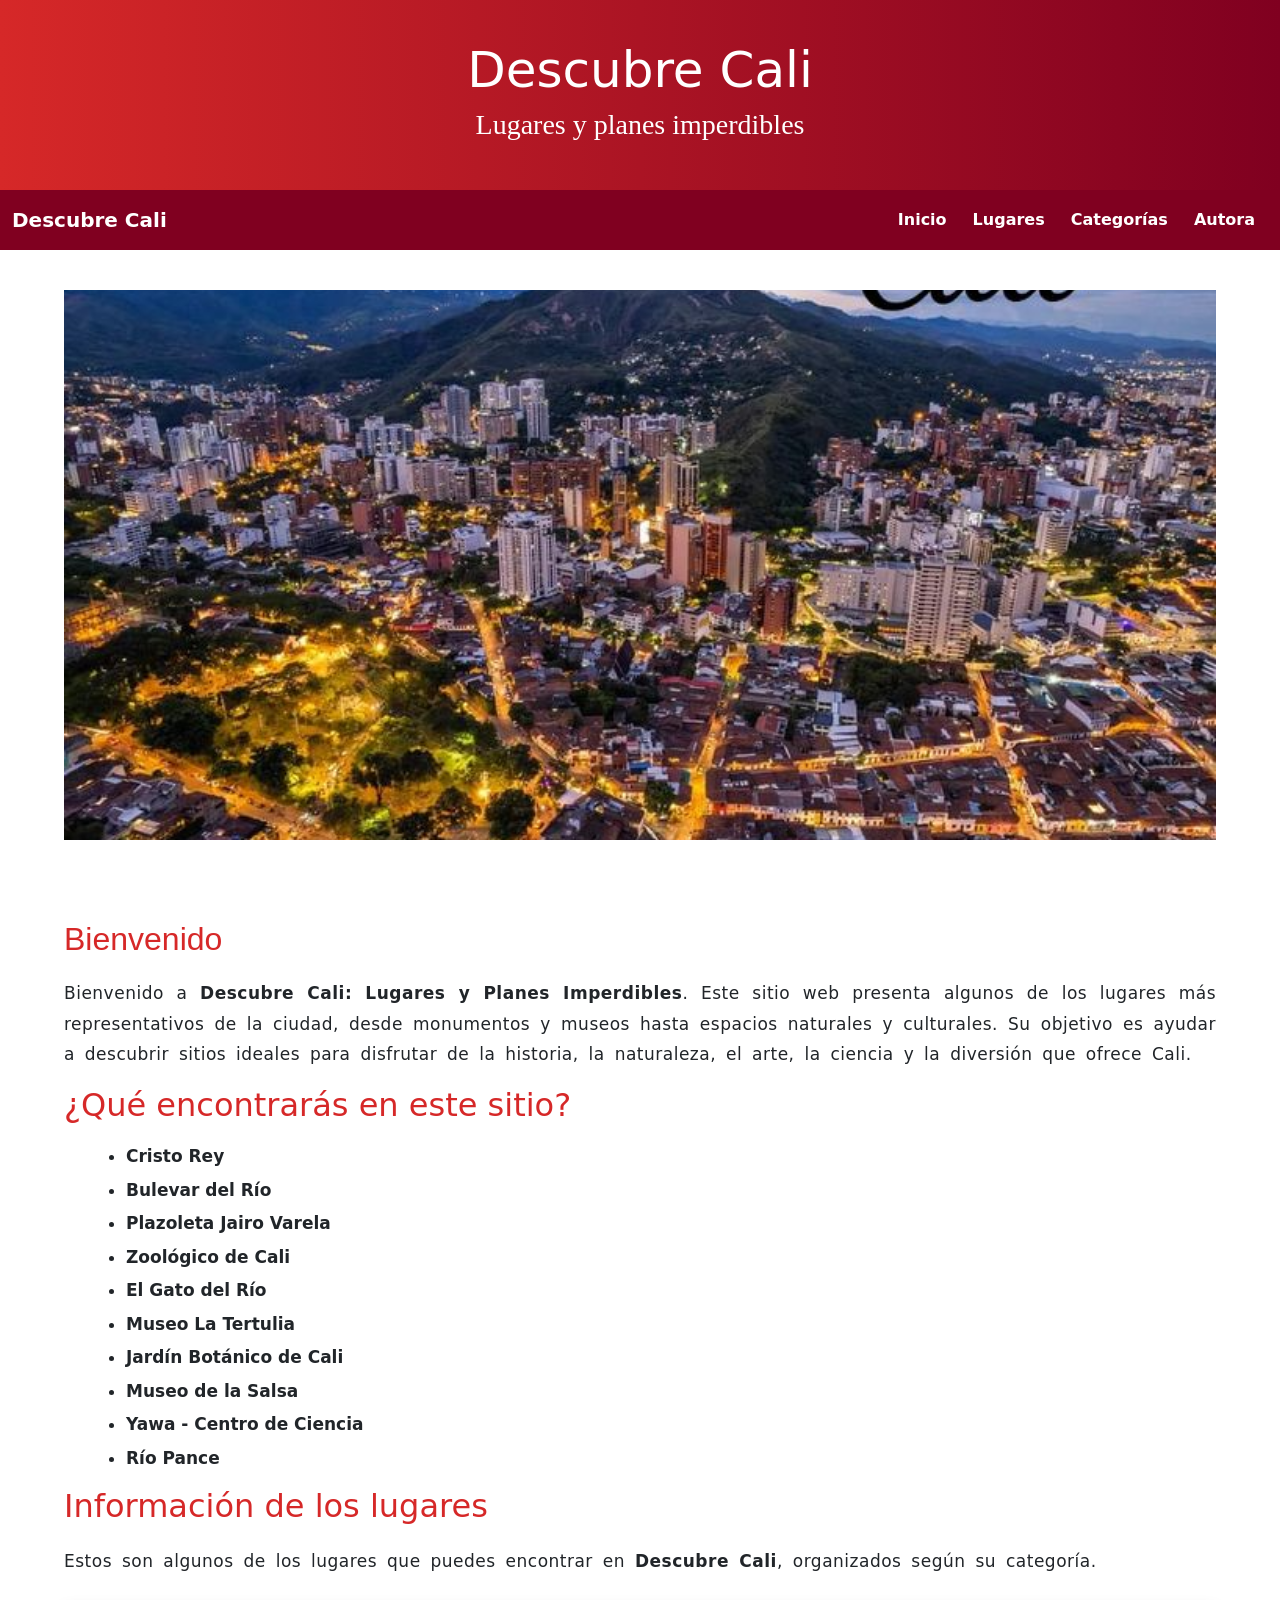
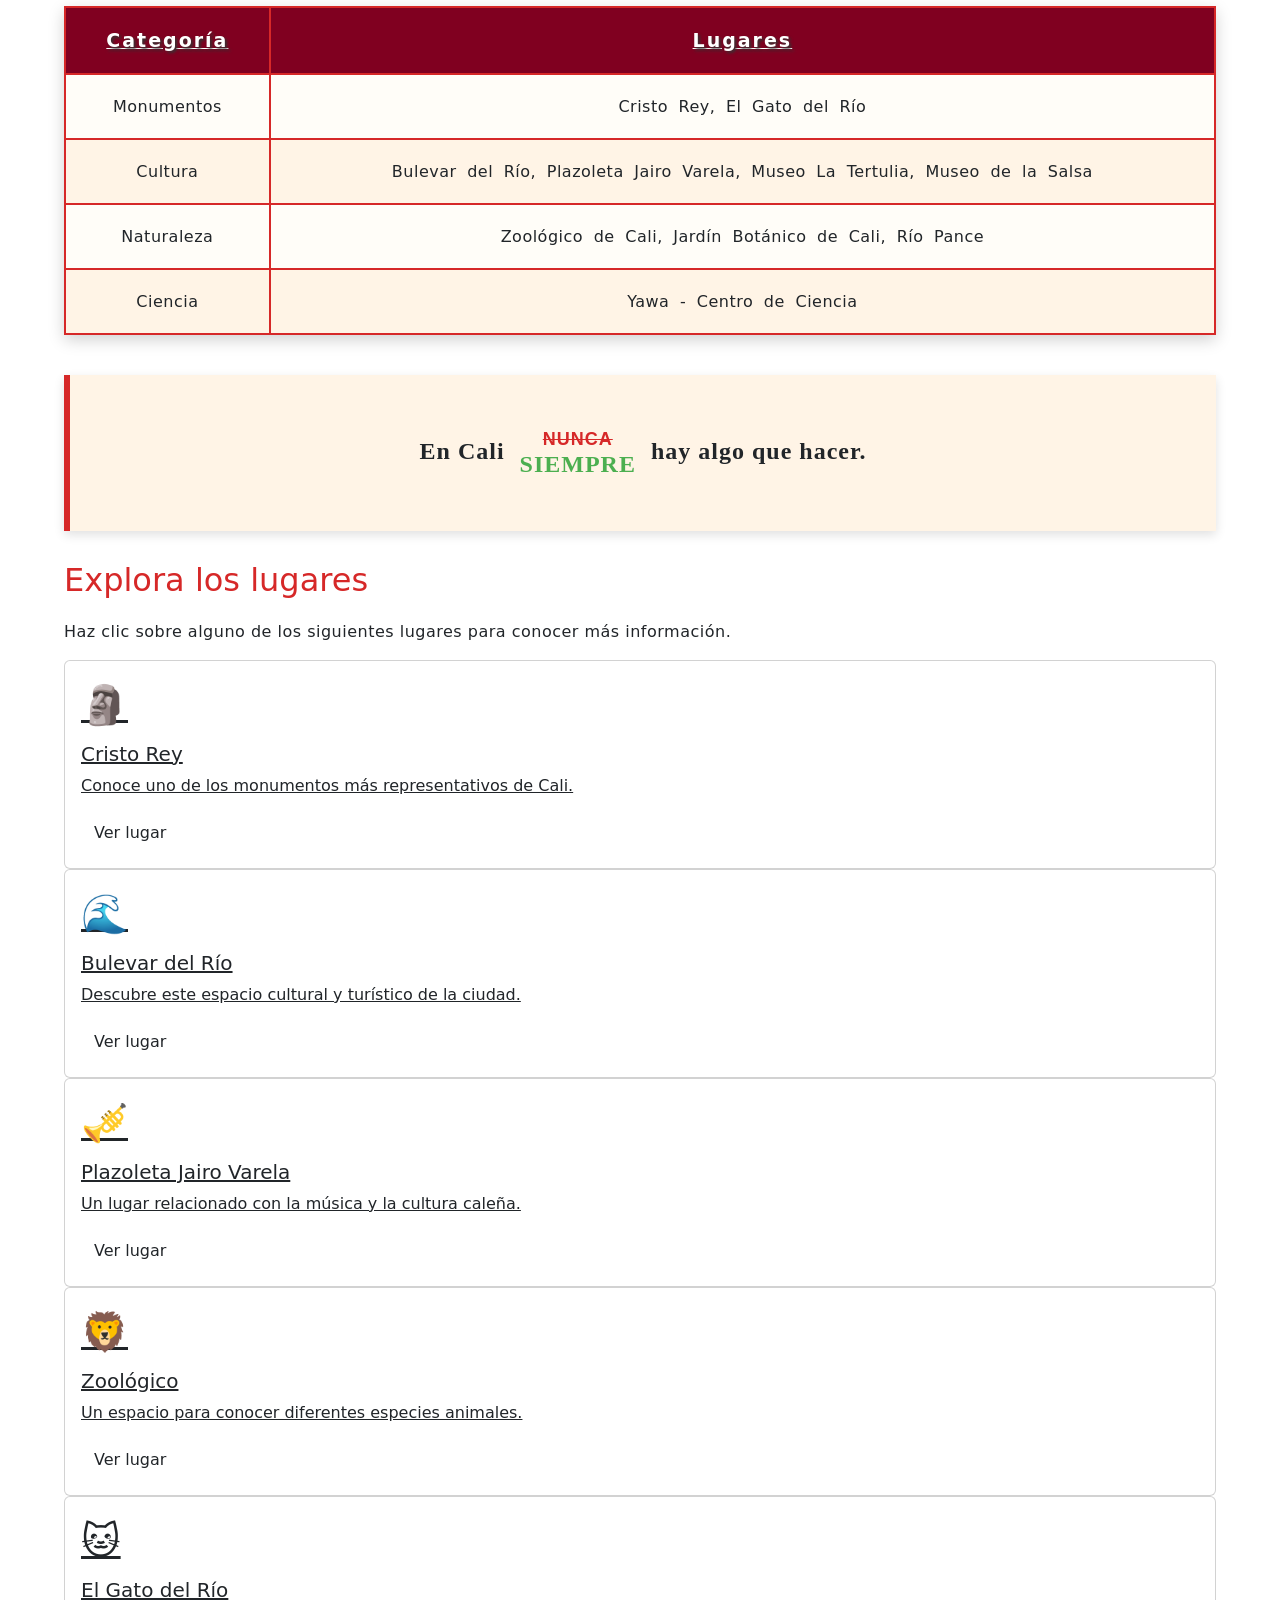
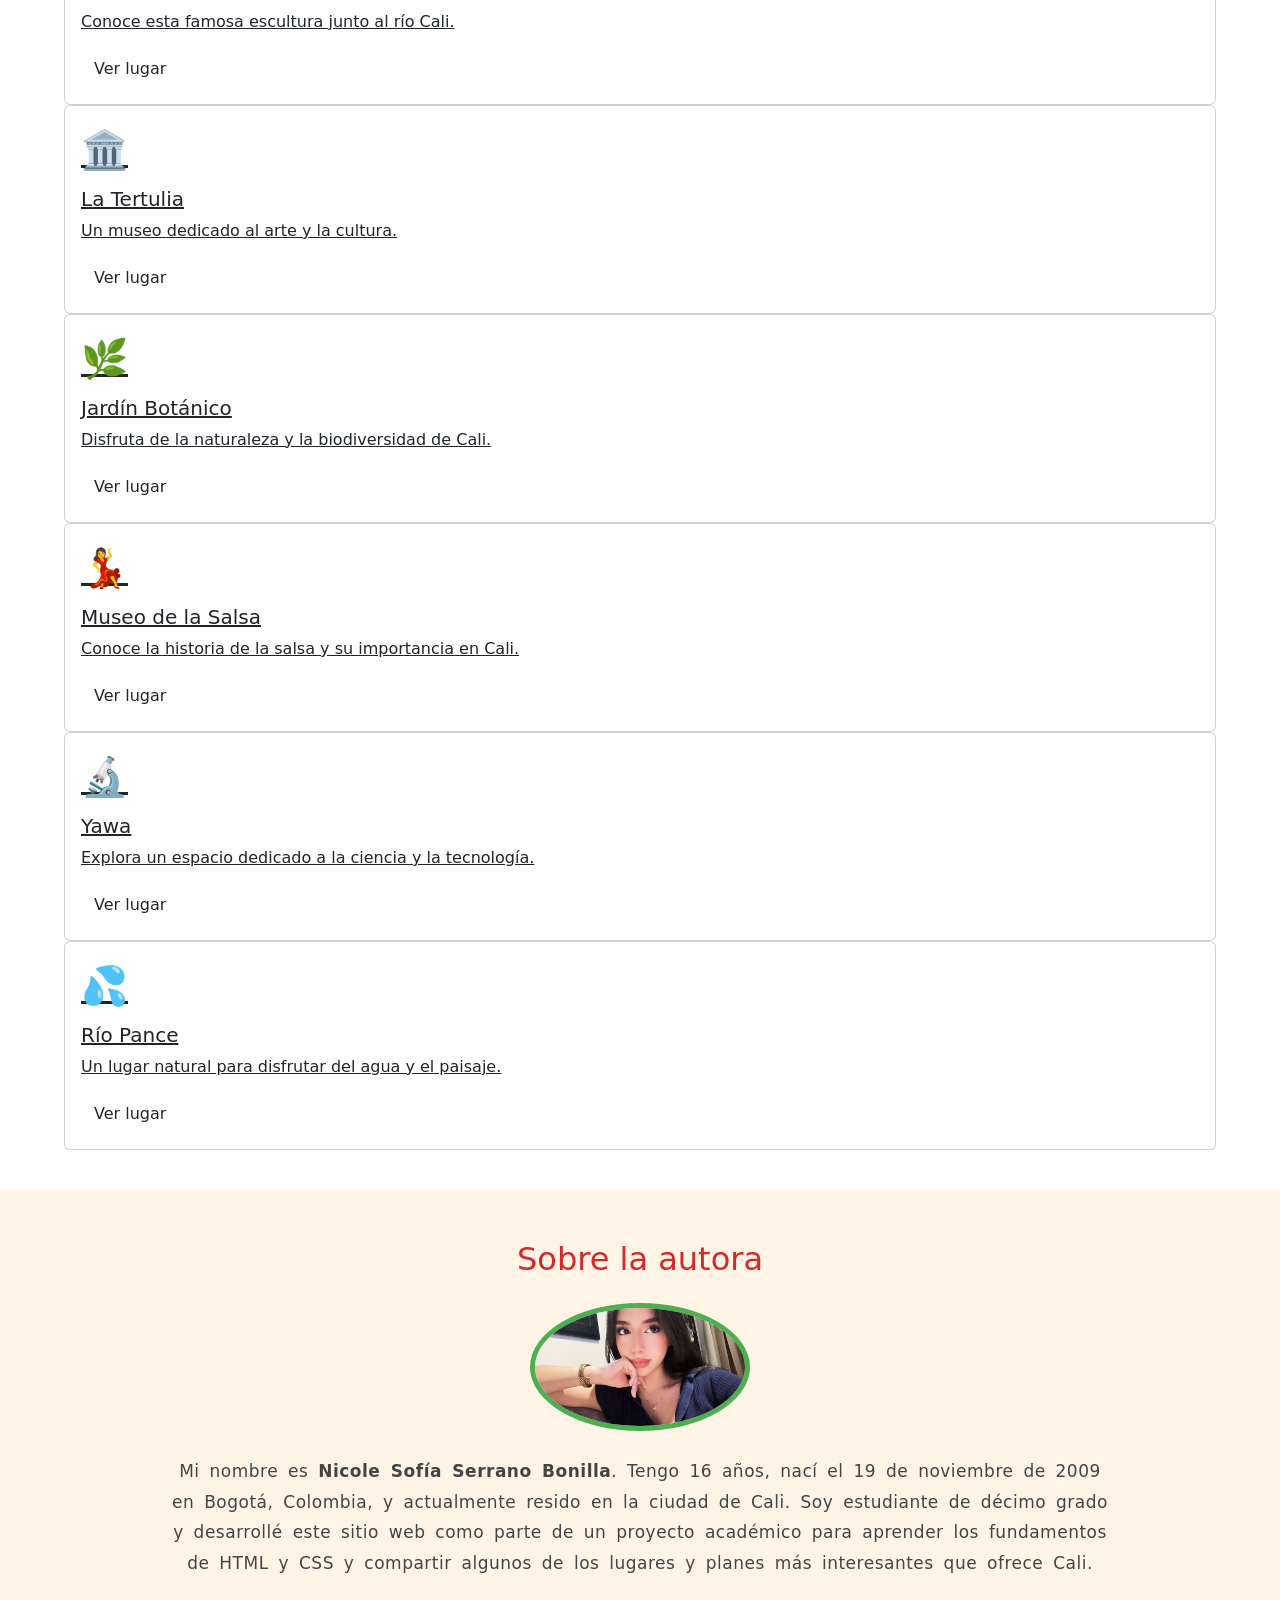
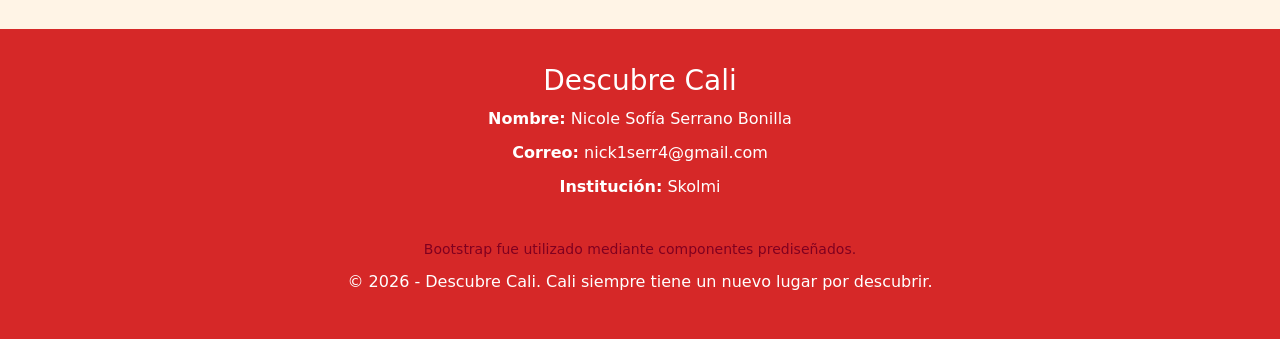
==== commit d3d907ec: "Refactor index.html for improved layout and navigation Updated HTML structure and Bootstrap componen" ====
--- a/index.html
+++ b/index.html
@@ -22,15 +22,22 @@
         <h2 class="subtitulo">Lugares y planes imperdibles</h2>
     </header>
 
+
     <!-- MENÚ DE NAVEGACIÓN CON BOOTSTRAP -->
     <nav class="navbar navbar-expand-lg navbar-dark menu-bootstrap">
+
         <div class="container-fluid">
 
-            <a class="navbar-brand" href="#bienvenida">Descubre Cali</a>
-
-            <button class="navbar-toggler" type="button" data-bs-toggle="collapse"
-                data-bs-target="#menuPrincipal" aria-controls="menuPrincipal"
-                aria-expanded="false" aria-label="Mostrar menú">
+            <a class="navbar-brand" href="#bienvenida">
+                Descubre Cali
+            </a>
+
+            <button class="navbar-toggler" type="button"
+                data-bs-toggle="collapse"
+                data-bs-target="#menuPrincipal"
+                aria-controls="menuPrincipal"
+                aria-expanded="false"
+                aria-label="Mostrar menú">
 
                 <span class="navbar-toggler-icon"></span>
 
@@ -39,20 +46,28 @@
             <div class="collapse navbar-collapse" id="menuPrincipal">
 
                 <div class="navbar-nav ms-auto">
+
                     <a class="nav-link" href="#bienvenida">Inicio</a>
                     <a class="nav-link" href="#lugares">Lugares</a>
                     <a class="nav-link" href="#categorias">Categorías</a>
                     <a class="nav-link" href="#autora">Autora</a>
+
                 </div>
 
             </div>
+
         </div>
+
     </nav>
 
+
     <!-- IMAGEN PRINCIPAL -->
-    <section>
+    <section class="imagen-principal">
+
         <img src="imagenes/cali.jpg" alt="Panorámica de Cali">
+
     </section>
+
 
     <!-- BIENVENIDA -->
     <section>
@@ -71,8 +86,11 @@
 
         </article>
 
+
         <h2>¿Qué encontrarás en este sitio?</h2>
 
+
+        <!-- LISTA -->
         <div class="lista-lugares">
 
             <ul>
@@ -90,6 +108,7 @@
 
         </div>
 
+
         <!-- TABLA -->
         <h2 id="categorias">Información de los lugares</h2>
 
@@ -98,13 +117,16 @@
             <strong>Descubre Cali</strong>, organizados según su categoría.
         </p>
 
+
         <table class="tabla-cali">
 
             <thead>
+
                 <tr>
                     <th>Categoría</th>
                     <th>Lugares</th>
                 </tr>
+
             </thead>
 
             <tbody>
@@ -139,10 +161,12 @@
 
         </table>
 
+
         <!-- PROPIEDADES DE TEXTO -->
         <div class="ejemplos-texto">
 
             <p class="frase-positiva">
+
                 En Cali
 
                 <span class="palabras-cambio">
@@ -151,9 +175,11 @@
                 </span>
 
                 hay algo que hacer.
+
             </p>
 
         </div>
+
 
         <!-- LUGARES -->
         <h2 id="lugares">Explora los lugares</h2>
@@ -162,176 +188,217 @@
             Haz clic sobre alguno de los siguientes lugares para conocer más información.
         </p>
 
+
         <!-- CARDS DE BOOTSTRAP -->
-        <div class="row justify-content-center g-4">
-
-            <div class="col-md-4 col-lg-3">
-                <div class="card tarjeta-bootstrap h-100">
-                    <div class="card-body">
-                        <div class="emoji-lugar">🗿</div>
-                        <h5 class="card-title">Cristo Rey</h5>
-                        <p class="card-text">
-                            Conoce uno de los monumentos más representativos de Cali.
-                        </p>
-                        <a href="lugares/cristorey.html" class="btn btn-bootstrap-cali">
-                            Ver lugar
-                        </a>
-                    </div>
-                </div>
-            </div>
-
-            <div class="col-md-4 col-lg-3">
-                <div class="card tarjeta-bootstrap h-100">
-                    <div class="card-body">
-                        <div class="emoji-lugar">🌊</div>
-                        <h5 class="card-title">Bulevar del Río</h5>
-                        <p class="card-text">
-                            Descubre este espacio cultural y turístico de la ciudad.
-                        </p>
-                        <a href="lugares/bulevar.html" class="btn btn-bootstrap-cali">
-                            Ver lugar
-                        </a>
-                    </div>
-                </div>
-            </div>
-
-            <div class="col-md-4 col-lg-3">
-                <div class="card tarjeta-bootstrap h-100">
-                    <div class="card-body">
-                        <div class="emoji-lugar">🎺</div>
-                        <h5 class="card-title">Plazoleta Jairo Varela</h5>
-                        <p class="card-text">
-                            Un lugar relacionado con la música y la cultura caleña.
-                        </p>
-                        <a href="lugares/jairo.html" class="btn btn-bootstrap-cali">
-                            Ver lugar
-                        </a>
-                    </div>
-                </div>
-            </div>
-
-            <div class="col-md-4 col-lg-3">
-                <div class="card tarjeta-bootstrap h-100">
-                    <div class="card-body">
-                        <div class="emoji-lugar">🦁</div>
-                        <h5 class="card-title">Zoológico</h5>
-                        <p class="card-text">
-                            Un espacio para conocer diferentes especies animales.
-                        </p>
-                        <a href="lugares/zoologico.html" class="btn btn-bootstrap-cali">
-                            Ver lugar
-                        </a>
-                    </div>
-                </div>
-            </div>
-
-            <div class="col-md-4 col-lg-3">
-                <div class="card tarjeta-bootstrap h-100">
-                    <div class="card-body">
-                        <div class="emoji-lugar">🐱</div>
-                        <h5 class="card-title">El Gato del Río</h5>
-                        <p class="card-text">
-                            Conoce esta famosa escultura junto al río Cali.
-                        </p>
-                        <a href="lugares/gato.html" class="btn btn-bootstrap-cali">
-                            Ver lugar
-                        </a>
-                    </div>
-                </div>
-            </div>
-
-            <div class="col-md-4 col-lg-3">
-                <div class="card tarjeta-bootstrap h-100">
-                    <div class="card-body">
-                        <div class="emoji-lugar">🏛️</div>
-                        <h5 class="card-title">La Tertulia</h5>
-                        <p class="card-text">
-                            Un museo dedicado al arte y la cultura.
-                        </p>
-                        <a href="lugares/tertulia.html" class="btn btn-bootstrap-cali">
-                            Ver lugar
-                        </a>
-                    </div>
-                </div>
-            </div>
-
-            <div class="col-md-4 col-lg-3">
-                <div class="card tarjeta-bootstrap h-100">
-                    <div class="card-body">
-                        <div class="emoji-lugar">🌿</div>
-                        <h5 class="card-title">Jardín Botánico</h5>
-                        <p class="card-text">
-                            Disfruta de la naturaleza y la biodiversidad de Cali.
-                        </p>
-                        <a href="lugares/botanico.html" class="btn btn-bootstrap-cali">
-                            Ver lugar
-                        </a>
-                    </div>
-                </div>
-            </div>
-
-            <div class="col-md-4 col-lg-3">
-                <div class="card tarjeta-bootstrap h-100">
-                    <div class="card-body">
-                        <div class="emoji-lugar">💃</div>
-                        <h5 class="card-title">Museo de la Salsa</h5>
-                        <p class="card-text">
-                            Conoce la historia de la salsa y su importancia en Cali.
-                        </p>
-                        <a href="lugares/salsa.html" class="btn btn-bootstrap-cali">
-                            Ver lugar
-                        </a>
-                    </div>
-                </div>
-            </div>
-
-            <div class="col-md-4 col-lg-3">
-                <div class="card tarjeta-bootstrap h-100">
-                    <div class="card-body">
-                        <div class="emoji-lugar">🔬</div>
-                        <h5 class="card-title">Yawa</h5>
-                        <p class="card-text">
-                            Explora un espacio dedicado a la ciencia y la tecnología.
-                        </p>
-                        <a href="lugares/yawa.html" class="btn btn-bootstrap-cali">
-                            Ver lugar
-                        </a>
-                    </div>
-                </div>
-            </div>
-
-            <div class="col-md-4 col-lg-3">
-                <div class="card tarjeta-bootstrap h-100">
-                    <div class="card-body">
-                        <div class="emoji-lugar">💦</div>
-                        <h5 class="card-title">Río Pance</h5>
-                        <p class="card-text">
-                            Un lugar natural para disfrutar del agua y el paisaje.
-                        </p>
-                        <a href="lugares/pance.html" class="btn btn-bootstrap-cali">
-                            Ver lugar
-                        </a>
-                    </div>
-                </div>
-            </div>
+        <div class="contenedor tarjetas-bootstrap">
+
+
+            <a href="lugares/cristorey.html" class="card tarjeta-bootstrap-item">
+
+                <div class="card-body">
+                    <div class="emoji-lugar">🗿</div>
+
+                    <h5 class="card-title">Cristo Rey</h5>
+
+                    <p class="card-text">
+                        Conoce uno de los monumentos más representativos de Cali.
+                    </p>
+
+                    <span class="btn btn-bootstrap-cali">
+                        Ver lugar
+                    </span>
+                </div>
+
+            </a>
+
+
+            <a href="lugares/bulevar.html" class="card tarjeta-bootstrap-item">
+
+                <div class="card-body">
+                    <div class="emoji-lugar">🌊</div>
+
+                    <h5 class="card-title">Bulevar del Río</h5>
+
+                    <p class="card-text">
+                        Descubre este espacio cultural y turístico de la ciudad.
+                    </p>
+
+                    <span class="btn btn-bootstrap-cali">
+                        Ver lugar
+                    </span>
+                </div>
+
+            </a>
+
+
+            <a href="lugares/jairo.html" class="card tarjeta-bootstrap-item">
+
+                <div class="card-body">
+                    <div class="emoji-lugar">🎺</div>
+
+                    <h5 class="card-title">Plazoleta Jairo Varela</h5>
+
+                    <p class="card-text">
+                        Un lugar relacionado con la música y la cultura caleña.
+                    </p>
+
+                    <span class="btn btn-bootstrap-cali">
+                        Ver lugar
+                    </span>
+                </div>
+
+            </a>
+
+
+            <a href="lugares/zoologico.html" class="card tarjeta-bootstrap-item">
+
+                <div class="card-body">
+                    <div class="emoji-lugar">🦁</div>
+
+                    <h5 class="card-title">Zoológico</h5>
+
+                    <p class="card-text">
+                        Un espacio para conocer diferentes especies animales.
+                    </p>
+
+                    <span class="btn btn-bootstrap-cali">
+                        Ver lugar
+                    </span>
+                </div>
+
+            </a>
+
+
+            <a href="lugares/gato.html" class="card tarjeta-bootstrap-item">
+
+                <div class="card-body">
+                    <div class="emoji-lugar">🐱</div>
+
+                    <h5 class="card-title">El Gato del Río</h5>
+
+                    <p class="card-text">
+                        Conoce esta famosa escultura junto al río Cali.
+                    </p>
+
+                    <span class="btn btn-bootstrap-cali">
+                        Ver lugar
+                    </span>
+                </div>
+
+            </a>
+
+
+            <a href="lugares/tertulia.html" class="card tarjeta-bootstrap-item">
+
+                <div class="card-body">
+                    <div class="emoji-lugar">🏛️</div>
+
+                    <h5 class="card-title">La Tertulia</h5>
+
+                    <p class="card-text">
+                        Un museo dedicado al arte y la cultura.
+                    </p>
+
+                    <span class="btn btn-bootstrap-cali">
+                        Ver lugar
+                    </span>
+                </div>
+
+            </a>
+
+
+            <a href="lugares/botanico.html" class="card tarjeta-bootstrap-item">
+
+                <div class="card-body">
+                    <div class="emoji-lugar">🌿</div>
+
+                    <h5 class="card-title">Jardín Botánico</h5>
+
+                    <p class="card-text">
+                        Disfruta de la naturaleza y la biodiversidad de Cali.
+                    </p>
+
+                    <span class="btn btn-bootstrap-cali">
+                        Ver lugar
+                    </span>
+                </div>
+
+            </a>
+
+
+            <a href="lugares/salsa.html" class="card tarjeta-bootstrap-item">
+
+                <div class="card-body">
+                    <div class="emoji-lugar">💃</div>
+
+                    <h5 class="card-title">Museo de la Salsa</h5>
+
+                    <p class="card-text">
+                        Conoce la historia de la salsa y su importancia en Cali.
+                    </p>
+
+                    <span class="btn btn-bootstrap-cali">
+                        Ver lugar
+                    </span>
+                </div>
+
+            </a>
+
+
+            <a href="lugares/yawa.html" class="card tarjeta-bootstrap-item">
+
+                <div class="card-body">
+                    <div class="emoji-lugar">🔬</div>
+
+                    <h5 class="card-title">Yawa</h5>
+
+                    <p class="card-text">
+                        Explora un espacio dedicado a la ciencia y la tecnología.
+                    </p>
+
+                    <span class="btn btn-bootstrap-cali">
+                        Ver lugar
+                    </span>
+                </div>
+
+            </a>
+
+
+            <a href="lugares/pance.html" class="card tarjeta-bootstrap-item">
+
+                <div class="card-body">
+                    <div class="emoji-lugar">💦</div>
+
+                    <h5 class="card-title">Río Pance</h5>
+
+                    <p class="card-text">
+                        Un lugar natural para disfrutar del agua y el paisaje.
+                    </p>
+
+                    <span class="btn btn-bootstrap-cali">
+                        Ver lugar
+                    </span>
+                </div>
+
+            </a>
+
 
         </div>
 
-        <!-- MENSAJE SOLICITADO EN LA ACTIVIDAD -->
-        <p class="mensaje-bootstrap">
-            Bootstrap se utilizó mediante componentes.
-        </p>
-
     </section>
+
 
     <!-- AUTORA -->
     <aside id="autora">
 
         <h2>Sobre la autora</h2>
 
-        <img src="imagenes/nicole.jpg" alt="Autora del sitio web">
+        <img src="imagenes/nicole.jpg" alt="Nicole Sofía Serrano Bonilla">
 
         <p class="texto-principal">
+            Mi nombre es <strong>Nicole Sofía Serrano Bonilla</strong>.
+            Tengo 16 años, nací el 19 de noviembre de 2009 en Bogotá, Colombia,
+            y actualmente resido en la ciudad de Cali.
             Soy estudiante de décimo grado y desarrollé este sitio web como parte
             de un proyecto académico para aprender los fundamentos de HTML y CSS
             y compartir algunos de los lugares y planes más interesantes que ofrece Cali.
@@ -339,19 +406,38 @@
 
     </aside>
 
+
     <!-- FOOTER -->
     <footer>
 
         <h3>Descubre Cali</h3>
 
         <p>
+            <strong>Nombre:</strong> Nicole Sofía Serrano Bonilla
+        </p>
+
+        <p>
+            <strong>Correo:</strong> nick1serr4@gmail.com
+        </p>
+
+        <p>
+            <strong>Institución:</strong> Skolmi
+        </p>
+
+        <p class="mensaje-bootstrap">
+            Bootstrap fue utilizado mediante componentes prediseñados.
+        </p>
+
+        <p>
             © 2026 - Descubre Cali. Cali siempre tiene un nuevo lugar por descubrir.
         </p>
 
     </footer>
+
 
     <!-- JavaScript de Bootstrap -->
     <script src="https://cdn.jsdelivr.net/npm/bootstrap@5.3.3/dist/js/bootstrap.bundle.min.js"></script>
 
 </body>
+
 </html>
--- a/css/estilos.css
+++ b/css/estilos.css
@@ -1,446 +1,406 @@
-/* ----------------------------- */
-/* ESTILO GENERAL */
-/* ----------------------------- */
-
 * {
-margin: 0;
-padding: 0;
-box-sizing: border-box;
+    margin: 0;
+    padding: 0;
+    box-sizing: border-box;
 }
 
 body {
-font-family: Arial, Helvetica, sans-serif;
-background: #FFFDF8;
-color: #333;
-line-height: 1.7;
-}
-
-
-/* ----------------------------- */
+    font-family: Arial, Helvetica, sans-serif;
+    background: #FFFDF8;
+    color: #333;
+    line-height: 1.7;
+}
+
 /* HEADER */
-/* ----------------------------- */
 
 header {
-background: linear-gradient(to right, #D62828, #800020);
-color: white;
-text-align: center;
-padding: 40px;
+    background: linear-gradient(to right, #D62828, #800020);
+    color: white;
+    text-align: center;
+    padding: 40px;
 }
 
 header h1 {
-font-size: 50px;
+    font-size: 50px;
 }
 
 header h2 {
-font-weight: normal;
-}
-
-
-/* ----------------------------- */
-/* MENÚ DE NAVEGACIÓN - SEMANA 4 */
-/* ----------------------------- */
-
-nav {
-background: #800020;
-width: 100%;
-height: 60px;
-overflow: hidden;
-text-align: center;
-}
-
-nav a {
-float: left;
-width: 25%;
-height: 60px;
-color: white;
-text-decoration: none;
-font-weight: bold;
-font-size: 18px;
-padding: 15px 10px;
-transition: 0.3s;
-}
-
-nav a:hover {
-background: #FCBF49;
-color: #333;
-}
-
-
-/* ----------------------------- */
+    font-weight: normal;
+}
+
+/* MENÚ DE BOOTSTRAP */
+
+.menu-bootstrap {
+    background: #800020;
+    min-height: 60px;
+}
+
+.menu-bootstrap .navbar-brand {
+    font-weight: bold;
+    color: white;
+}
+
+.menu-bootstrap .nav-link {
+    color: white;
+    font-weight: bold;
+    margin: 0 5px;
+    transition: 0.3s;
+}
+
+.menu-bootstrap .nav-link:hover {
+    background: #FCBF49;
+    color: #333;
+    border-radius: 5px;
+}
+
 /* IMAGEN PRINCIPAL */
-/* ----------------------------- */
 
 section img {
-width: 100%;
-max-height: 550px;
-object-fit: cover;
-}
-
-
-/* ----------------------------- */
+    width: 100%;
+    max-height: 550px;
+    object-fit: cover;
+}
+
 /* SECCIONES */
-/* ----------------------------- */
 
 section {
-width: 90%;
-margin: auto;
-padding: 40px 0;
+    width: 90%;
+    margin: auto;
+    padding: 40px 0;
 }
 
 section h2 {
-color: #D62828;
-margin-bottom: 20px;
+    color: #D62828;
+    margin-bottom: 20px;
 }
 
 section p {
-text-align: justify;
-}
-
-
-/* ----------------------------- */
-/* COMBINACIÓN DE SELECTORES */
-/* SEMANA 4 */
-/* ----------------------------- */
+    text-align: justify;
+}
+
+/* SELECTORES */
 
 section article p.texto-principal,
 aside p.texto-principal {
-font-size: 17px;
-line-height: 1.8;
-word-spacing: 4px;
-}
-
-
-/* ----------------------------- */
-/* AGRUPACIÓN DE SELECTORES */
-/* ID + CLASS - SEMANA 4 */
-/* ----------------------------- */
+    font-size: 17px;
+    line-height: 1.8;
+    word-spacing: 4px;
+}
 
 #parrafo-bienvenida,
 .texto-principal {
-letter-spacing: 0.5px;
-}
-
-
-/* ----------------------------- */
+    letter-spacing: 0.5px;
+}
+
 /* LISTA */
-/* ----------------------------- */
 
 ul {
-margin-left: 30px;
-margin-top: 15px;
-}
-
-
-/* ----------------------------- */
-/* SELECTOR DESCENDIENTE */
-/* SEMANA 4 */
-/* ----------------------------- */
+    margin-left: 30px;
+    margin-top: 15px;
+}
 
 .lista-lugares ul li {
-margin-bottom: 8px;
-font-size: 17px;
-font-weight: bold;
+    margin-bottom: 8px;
+    font-size: 17px;
+    font-weight: bold;
 }
 
 .lista-lugares ul li:hover {
-color: #D62828;
-transform: translateX(5px);
-transition: 0.3s;
-}
-
-
-/* ----------------------------- */
+    color: #D62828;
+    transform: translateX(5px);
+    transition: 0.3s;
+}
+
 /* TARJETAS */
-/* ----------------------------- */
-
-.contenedor {
-display: flex;
-flex-wrap: wrap;
-justify-content: center;
-gap: 20px;
-margin-top: 30px;
-}
-
-.tarjeta {
-width: 220px;
-background: white;
-border-radius: 18px;
-padding: 25px;
-text-align: center;
-text-decoration: none;
-color: #333;
-font-size: 22px;
-font-weight: bold;
-border: 3px solid #4CAF50;
-transition: 0.3s;
-box-shadow: 0px 4px 10px rgba(0, 0, 0, .15);
-}
-
-
-/* ----------------------------- */
+
+.tarjeta-bootstrap {
+    background: white;
+    border: 3px solid #4CAF50;
+    border-radius: 18px;
+    text-align: center;
+    color: #333;
+    text-decoration: none;
+    transition: 0.3s;
+    box-shadow: 0px 4px 10px rgba(0, 0, 0, 0.15);
+}
+
+.tarjeta-bootstrap:hover {
+    background: #FCBF49;
+    color: #333;
+    transform: translateY(-10px);
+    box-shadow: 0px 10px 20px rgba(0, 0, 0, 0.25);
+}
+
+.tarjeta-bootstrap .card-body {
+    padding: 20px;
+}
+
+.tarjeta-bootstrap .card-title {
+    font-size: 21px;
+    font-weight: bold;
+    color: #800020;
+    margin-bottom: 10px;
+}
+
+.tarjeta-bootstrap .card-text {
+    font-size: 15px;
+    text-align: center;
+    margin-bottom: 15px;
+}
+
+.emoji-lugar {
+    font-size: 38px;
+    margin-bottom: 8px;
+}
+
+/* BOTONES */
+
+.btn-bootstrap-cali {
+    background: #D62828;
+    color: white;
+    border: none;
+    font-weight: bold;
+}
+
+.btn-bootstrap-cali:hover {
+    background: #4CAF50;
+    color: white;
+}
+
 /* AUTORA */
-/* ----------------------------- */
 
 aside {
-background: #FFF4E6;
-color: #444;
-text-align: center;
-padding: 50px;
+    background: #FFF4E6;
+    color: #444;
+    text-align: center;
+    padding: 50px;
 }
 
 aside h2 {
-color: #D62828;
-margin-bottom: 25px;
+    color: #D62828;
+    margin-bottom: 25px;
 }
 
 aside img {
-width: 220px;
-border-radius: 50%;
-margin-bottom: 25px;
-border: 5px solid #4CAF50;
+    width: 220px;
+    border-radius: 50%;
+    margin-bottom: 25px;
+    border: 5px solid #4CAF50;
 }
 
 aside p {
-width: 80%;
-margin: auto;
-}
-
-
-/* ----------------------------- */
+    width: 80%;
+    margin: auto;
+}
+
 /* FOOTER */
-/* ----------------------------- */
 
 footer {
-background: #D62828;
-color: white;
-text-align: center;
-padding: 35px;
+    background: #D62828;
+    color: white;
+    text-align: center;
+    padding: 35px;
 }
 
 footer p {
-margin: 10px;
-}
-
-
-/* ----------------------------- */
+    margin: 10px;
+}
+
 /* PÁGINAS DE LUGARES */
-/* ----------------------------- */
 
 .detalle {
-width: 90%;
-max-width: 1200px;
-margin: 50px auto;
-display: flex;
-gap: 40px;
-align-items: flex-start;
+    width: 90%;
+    max-width: 1200px;
+    margin: 50px auto;
+    display: flex;
+    gap: 40px;
+    align-items: flex-start;
 }
 
 .detalle img {
-width: 450px;
-border-radius: 18px;
-box-shadow: 0px 8px 20px rgba(0, 0, 0, .2);
+    width: 450px;
+    border-radius: 18px;
+    box-shadow: 0px 8px 20px rgba(0, 0, 0, 0.2);
 }
 
 .detalle article {
-flex: 1;
+    flex: 1;
 }
 
 .detalle h2 {
-color: #D62828;
-margin-bottom: 20px;
+    color: #D62828;
+    margin-bottom: 20px;
 }
 
 .detalle h3 {
-color: #F77F00;
-margin-top: 20px;
+    color: #F77F00;
+    margin-top: 20px;
 }
 
 .boton {
-display: inline-block;
-background: #D62828;
-color: white;
-padding: 14px 28px;
-border-radius: 12px;
-text-decoration: none;
-font-weight: bold;
-transition: .3s;
+    display: inline-block;
+    background: #D62828;
+    color: white;
+    padding: 14px 28px;
+    border-radius: 12px;
+    text-decoration: none;
+    font-weight: bold;
+    transition: 0.3s;
 }
 
 .boton:hover {
-background: #4CAF50;
-}
-
-
-/* ----------------------------- */
-/* ACTIVIDAD 2 - SELECTORES */
-/* ----------------------------- */
-
-aside {
-background: #FFF4E6;
-color: #444;
-}
-
-
-/* ----------------------------- */
-/* ACTIVIDAD 2 - CLASS */
-/* ----------------------------- */
+    background: #4CAF50;
+}
+
+/* ACTIVIDAD 2 */
 
 .subtitulo {
-font-size: 28px;
-font-family: Georgia, "Times New Roman", serif;
-}
-
-
-/* ----------------------------- */
-/* ACTIVIDAD 2 - ID */
-/* ----------------------------- */
+    font-size: 28px;
+    font-family: Georgia, "Times New Roman", serif;
+}
 
 #titulo-bienvenida {
-font-family: "Trebuchet MS", Arial, sans-serif;
-}
-
-
-/* ================================================= */
-/* SEMANA 3 - TABLA */
-/* ================================================= */
+    font-family: "Trebuchet MS", Arial, sans-serif;
+}
+
+/* TABLA */
 
 .tabla-cali {
-width: 100%;
-margin-top: 30px;
-margin-bottom: 40px;
-border-collapse: collapse;
-background: white;
-text-align: center;
-box-shadow: 0px 5px 15px rgba(0, 0, 0, .18);
-font-size: 16px;
+    width: 100%;
+    margin-top: 30px;
+    margin-bottom: 40px;
+    border-collapse: collapse;
+    background: white;
+    text-align: center;
+    box-shadow: 0px 5px 15px rgba(0, 0, 0, 0.18);
+    font-size: 16px;
 }
 
 .tabla-cali th {
-background: #800020;
-color: white;
-padding: 18px;
-font-size: 19px;
-text-align: center;
-letter-spacing: 2px;
-line-height: 1.5;
-text-decoration: underline;
-text-shadow: 2px 2px 3px #333;
-border: 2px solid #D62828;
+    background: #800020;
+    color: white;
+    padding: 18px;
+    font-size: 19px;
+    text-align: center;
+    letter-spacing: 2px;
+    line-height: 1.5;
+    text-decoration: underline;
+    text-shadow: 2px 2px 3px #333;
+    border: 2px solid #D62828;
 }
 
 .tabla-cali td {
-padding: 18px;
-border: 2px solid #D62828;
-font-size: 16px;
-line-height: 1.7;
-word-spacing: 5px;
-letter-spacing: 0.5px;
-text-align: center;
+    padding: 18px;
+    border: 2px solid #D62828;
+    font-size: 16px;
+    line-height: 1.7;
+    word-spacing: 5px;
+    letter-spacing: 0.5px;
+    text-align: center;
 }
 
 .tabla-cali tr:nth-child(even) {
-background: #FFF4E6;
+    background: #FFF4E6;
 }
 
 .tabla-cali tr:nth-child(odd) {
-background: #FFFDF8;
+    background: #FFFDF8;
 }
 
 .tabla-cali tr:hover {
-background: #FCBF49;
-transition: 0.3s;
-}
-
-
-/* ================================================= */
-/* SEMANA 3 - TEXTO */
-/* ================================================= */
+    background: #FCBF49;
+    transition: 0.3s;
+}
+
+/* PROPIEDADES DE TEXTO */
 
 .introduccion-tabla {
-text-align: justify;
-font-size: 17px;
-line-height: 1.8;
-word-spacing: 4px;
-letter-spacing: 0.5px;
+    text-align: justify;
+    font-size: 17px;
+    line-height: 1.8;
+    word-spacing: 4px;
+    letter-spacing: 0.5px;
 }
 
 .ejemplos-texto {
-background: #FFF4E6;
-border-left: 6px solid #D62828;
-padding: 25px;
-margin: 30px 0;
-box-shadow: 0px 4px 10px rgba(0, 0, 0, .12);
+    background: #FFF4E6;
+    border-left: 6px solid #D62828;
+    padding: 25px;
+    margin: 30px 0;
+    box-shadow: 0px 4px 10px rgba(0, 0, 0, 0.12);
 }
 
 .frase-positiva {
-text-align: center;
-font-family: Georgia, "Times New Roman", serif;
-font-size: 24px;
-font-weight: bold;
-letter-spacing: 1px;
-margin: 30px 0;
+    text-align: center;
+    font-family: Georgia, "Times New Roman", serif;
+    font-size: 24px;
+    font-weight: bold;
+    letter-spacing: 1px;
+    margin: 30px 0;
 }
 
 .palabras-cambio {
-display: inline-flex;
-flex-direction: column;
-align-items: center;
-justify-content: center;
-vertical-align: middle;
-line-height: 1;
-margin: 0 8px;
+    display: inline-flex;
+    flex-direction: column;
+    align-items: center;
+    justify-content: center;
+    vertical-align: middle;
+    line-height: 1;
+    margin: 0 8px;
 }
 
 .texto-rayado {
-color: #D62828;
-text-decoration: line-through;
-font-family: "Trebuchet MS", Arial, sans-serif;
-font-weight: bold;
-font-size: 18px;
+    color: #D62828;
+    text-decoration: line-through;
+    font-family: "Trebuchet MS", Arial, sans-serif;
+    font-weight: bold;
+    font-size: 18px;
 }
 
 .siempre {
-color: #4CAF50;
-font-family: Georgia, "Times New Roman", serif;
-font-weight: bold;
-font-size: 24px;
-margin-top: 4px;
-}
-
-
-/* ================================================= */
-/* AVANCE 5 - MODELO DE CAJA Y POSICIÓN */
-/* ================================================= */
-
-
-/* MODELO DE CAJA */
-
-.tarjeta {
-box-sizing: border-box;
-width: 220px;
-height: 130px;
-padding: 25px;
-margin: 10px;
-border: 3px solid #4CAF50;
-position: relative;
-}
-
-
-/* POSICIÓN ABSOLUTA */
-
-.tarjeta::after {
-content: "📍";
-position: absolute;
-top: 8px;
-right: 10px;
-font-size: 18px;
-}
-
-
-/* EFECTO DE POSICIÓN Y CAJA */
-
-.tarjeta:hover {
-background: #FCBF49;
-transform: translateY(-10px);
-box-shadow: 0px 10px 20px rgba(0, 0, 0, .25);
-}
+    color: #4CAF50;
+    font-family: Georgia, "Times New Roman", serif;
+    font-weight: bold;
+    font-size: 24px;
+    margin-top: 4px;
+}
+
+/* MENSAJE DE LA SEMANA 6 */
+
+.mensaje-bootstrap {
+    text-align: center;
+    font-size: 14px;
+    color: #800020;
+    margin-top: 40px;
+    margin-bottom: 10px;
+}
+
+/* RESPONSIVE */
+
+@media (max-width: 768px) {
+
+    header h1 {
+        font-size: 38px;
+    }
+
+    header h2 {
+        font-size: 22px;
+    }
+
+    section {
+        width: 94%;
+    }
+
+    aside p {
+        width: 95%;
+    }
+
+    .tabla-cali {
+        font-size: 14px;
+    }
+
+    .tabla-cali th,
+    .tabla-cali td {
+        padding: 10px;
+    }
+}
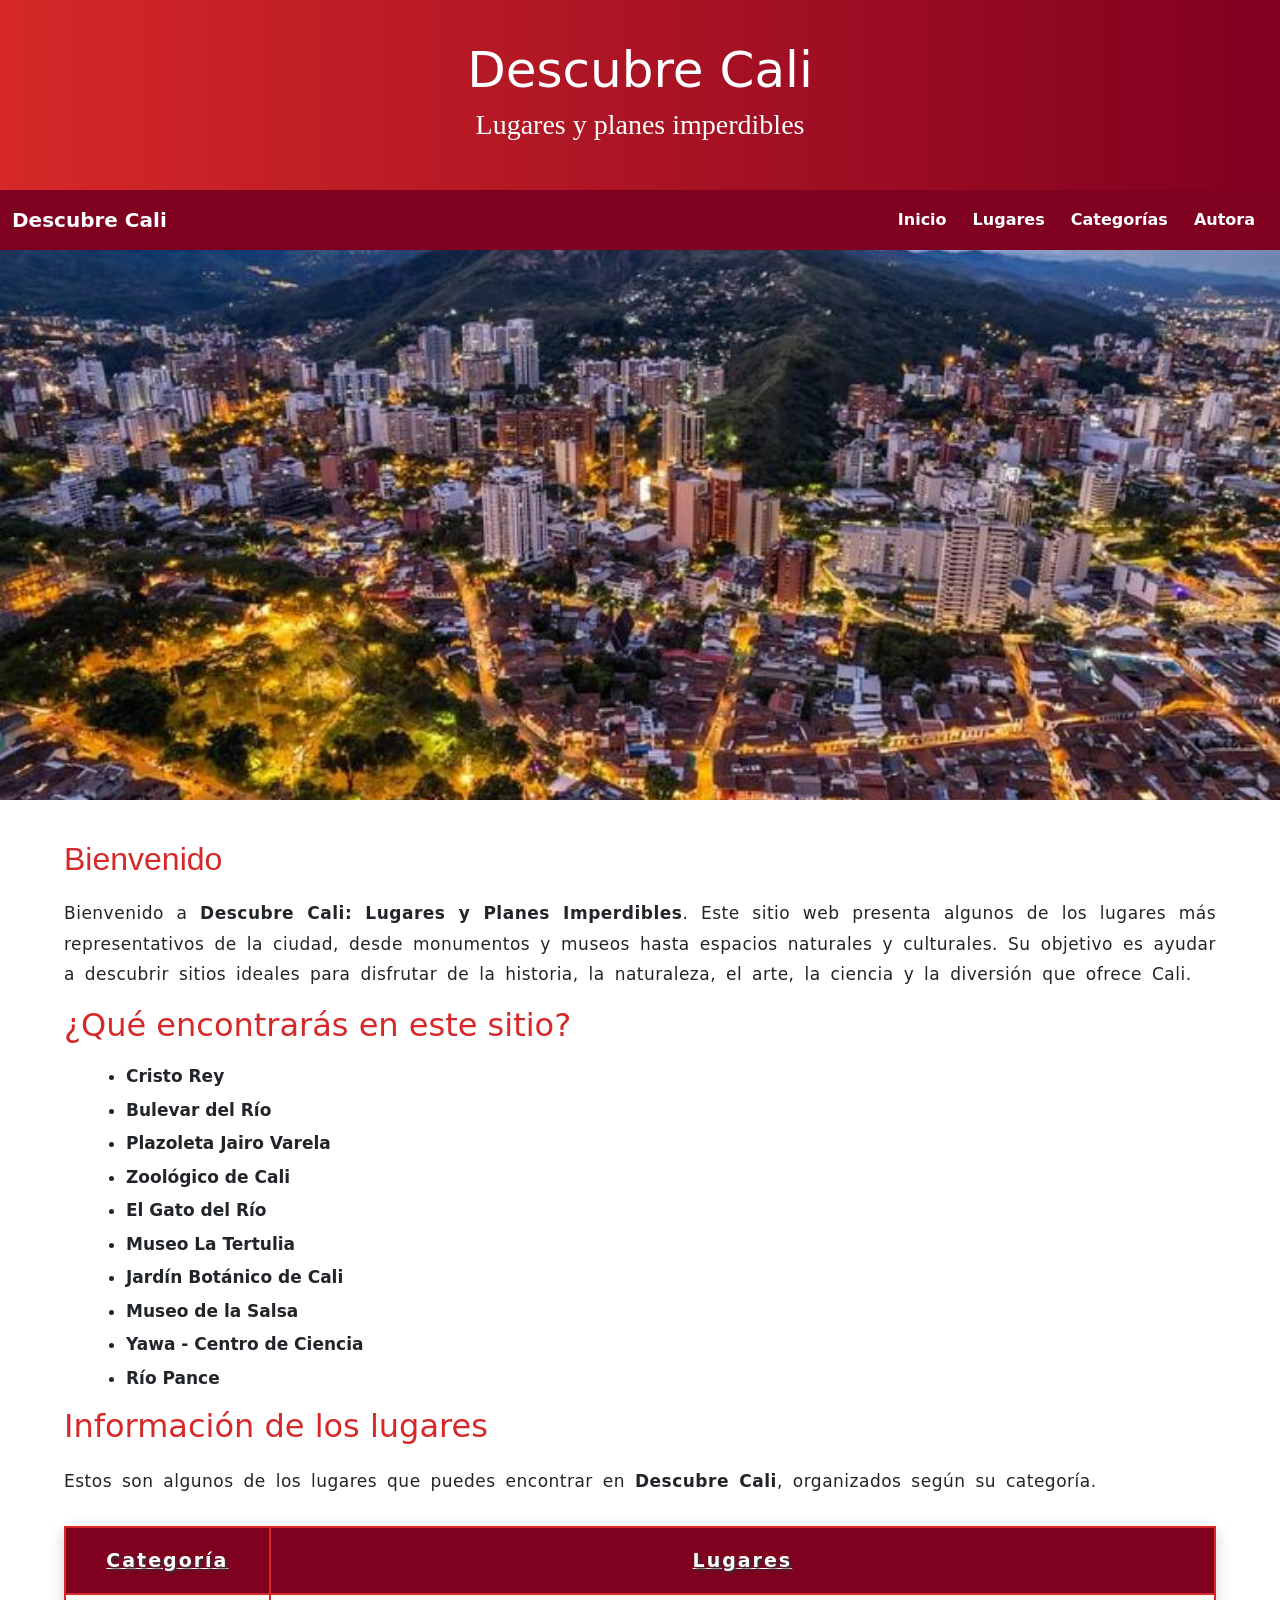
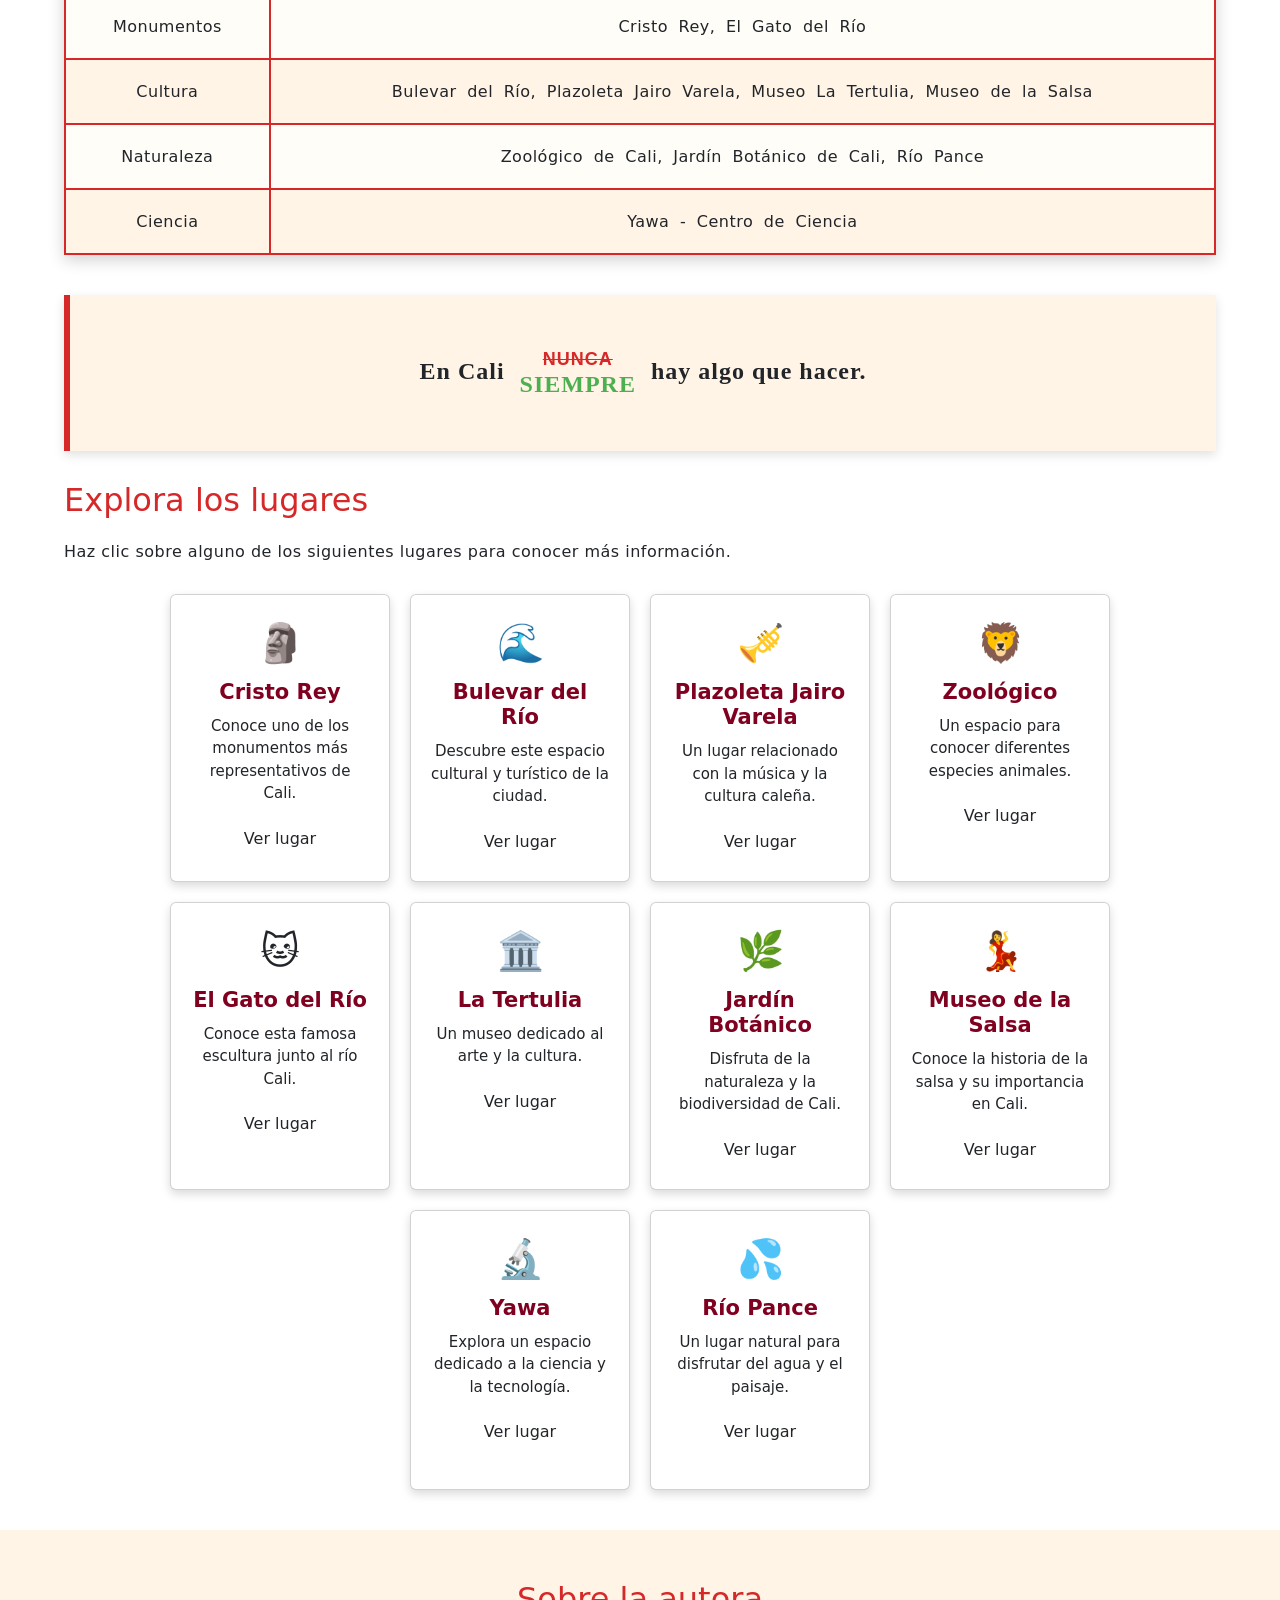
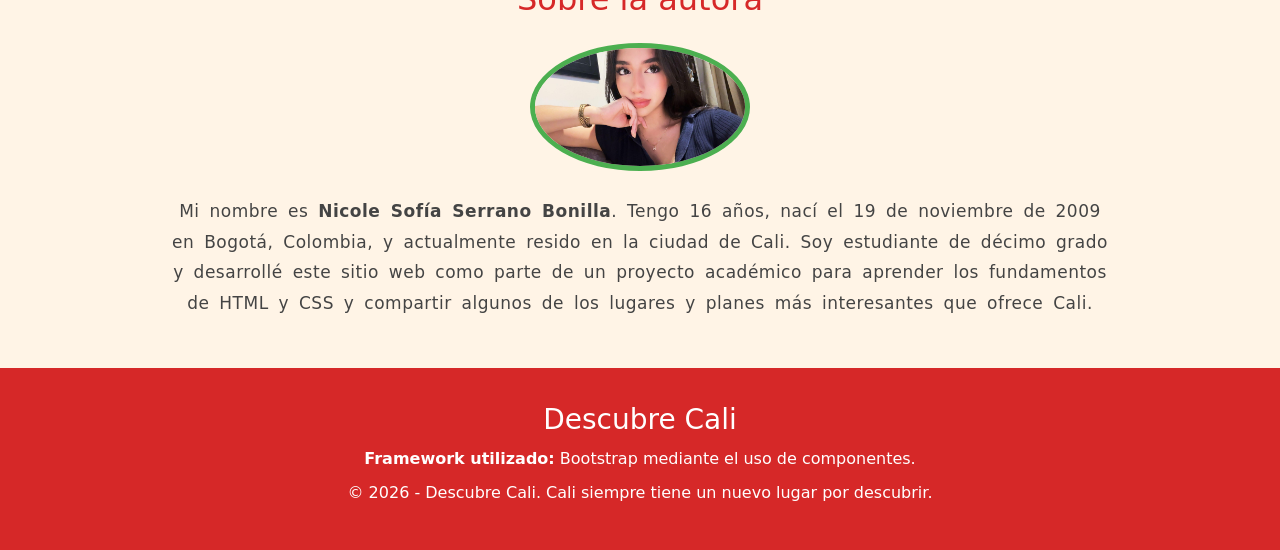
==== commit e8558590: "Refactor navigation and footer sections in index.html Updated navigation menu comments and structure" ====
--- a/index.html
+++ b/index.html
@@ -22,22 +22,17 @@
         <h2 class="subtitulo">Lugares y planes imperdibles</h2>
     </header>
 
-
-    <!-- MENÚ DE NAVEGACIÓN CON BOOTSTRAP -->
+    <!-- MENÚ DE NAVEGACIÓN -->
     <nav class="navbar navbar-expand-lg navbar-dark menu-bootstrap">
-
         <div class="container-fluid">
 
             <a class="navbar-brand" href="#bienvenida">
                 Descubre Cali
             </a>
 
-            <button class="navbar-toggler" type="button"
-                data-bs-toggle="collapse"
-                data-bs-target="#menuPrincipal"
-                aria-controls="menuPrincipal"
-                aria-expanded="false"
-                aria-label="Mostrar menú">
+            <button class="navbar-toggler" type="button" data-bs-toggle="collapse"
+                data-bs-target="#menuPrincipal" aria-controls="menuPrincipal"
+                aria-expanded="false" aria-label="Mostrar menú">
 
                 <span class="navbar-toggler-icon"></span>
 
@@ -57,17 +52,12 @@
             </div>
 
         </div>
-
     </nav>
-
 
     <!-- IMAGEN PRINCIPAL -->
     <section class="imagen-principal">
-
         <img src="imagenes/cali.jpg" alt="Panorámica de Cali">
-
     </section>
-
 
     <!-- BIENVENIDA -->
     <section>
@@ -86,11 +76,8 @@
 
         </article>
 
-
         <h2>¿Qué encontrarás en este sitio?</h2>
 
-
-        <!-- LISTA -->
         <div class="lista-lugares">
 
             <ul>
@@ -108,7 +95,6 @@
 
         </div>
 
-
         <!-- TABLA -->
         <h2 id="categorias">Información de los lugares</h2>
 
@@ -117,16 +103,13 @@
             <strong>Descubre Cali</strong>, organizados según su categoría.
         </p>
 
-
         <table class="tabla-cali">
 
             <thead>
-
                 <tr>
                     <th>Categoría</th>
                     <th>Lugares</th>
                 </tr>
-
             </thead>
 
             <tbody>
@@ -161,7 +144,6 @@
 
         </table>
 
-
         <!-- PROPIEDADES DE TEXTO -->
         <div class="ejemplos-texto">
 
@@ -180,7 +162,6 @@
 
         </div>
 
-
         <!-- LUGARES -->
         <h2 id="lugares">Explora los lugares</h2>
 
@@ -188,212 +169,129 @@
             Haz clic sobre alguno de los siguientes lugares para conocer más información.
         </p>
 
-
         <!-- CARDS DE BOOTSTRAP -->
-        <div class="contenedor tarjetas-bootstrap">
-
+        <div class="contenedor">
 
             <a href="lugares/cristorey.html" class="card tarjeta-bootstrap-item">
-
                 <div class="card-body">
                     <div class="emoji-lugar">🗿</div>
-
                     <h5 class="card-title">Cristo Rey</h5>
-
                     <p class="card-text">
                         Conoce uno de los monumentos más representativos de Cali.
                     </p>
-
-                    <span class="btn btn-bootstrap-cali">
-                        Ver lugar
-                    </span>
-                </div>
-
-            </a>
-
+                    <span class="btn btn-bootstrap-cali">Ver lugar</span>
+                </div>
+            </a>
 
             <a href="lugares/bulevar.html" class="card tarjeta-bootstrap-item">
-
                 <div class="card-body">
                     <div class="emoji-lugar">🌊</div>
-
                     <h5 class="card-title">Bulevar del Río</h5>
-
                     <p class="card-text">
                         Descubre este espacio cultural y turístico de la ciudad.
                     </p>
-
-                    <span class="btn btn-bootstrap-cali">
-                        Ver lugar
-                    </span>
-                </div>
-
-            </a>
-
+                    <span class="btn btn-bootstrap-cali">Ver lugar</span>
+                </div>
+            </a>
 
             <a href="lugares/jairo.html" class="card tarjeta-bootstrap-item">
-
                 <div class="card-body">
                     <div class="emoji-lugar">🎺</div>
-
                     <h5 class="card-title">Plazoleta Jairo Varela</h5>
-
                     <p class="card-text">
                         Un lugar relacionado con la música y la cultura caleña.
                     </p>
-
-                    <span class="btn btn-bootstrap-cali">
-                        Ver lugar
-                    </span>
-                </div>
-
-            </a>
-
+                    <span class="btn btn-bootstrap-cali">Ver lugar</span>
+                </div>
+            </a>
 
             <a href="lugares/zoologico.html" class="card tarjeta-bootstrap-item">
-
                 <div class="card-body">
                     <div class="emoji-lugar">🦁</div>
-
                     <h5 class="card-title">Zoológico</h5>
-
                     <p class="card-text">
                         Un espacio para conocer diferentes especies animales.
                     </p>
-
-                    <span class="btn btn-bootstrap-cali">
-                        Ver lugar
-                    </span>
-                </div>
-
-            </a>
-
+                    <span class="btn btn-bootstrap-cali">Ver lugar</span>
+                </div>
+            </a>
 
             <a href="lugares/gato.html" class="card tarjeta-bootstrap-item">
-
                 <div class="card-body">
                     <div class="emoji-lugar">🐱</div>
-
                     <h5 class="card-title">El Gato del Río</h5>
-
                     <p class="card-text">
                         Conoce esta famosa escultura junto al río Cali.
                     </p>
-
-                    <span class="btn btn-bootstrap-cali">
-                        Ver lugar
-                    </span>
-                </div>
-
-            </a>
-
+                    <span class="btn btn-bootstrap-cali">Ver lugar</span>
+                </div>
+            </a>
 
             <a href="lugares/tertulia.html" class="card tarjeta-bootstrap-item">
-
                 <div class="card-body">
                     <div class="emoji-lugar">🏛️</div>
-
                     <h5 class="card-title">La Tertulia</h5>
-
                     <p class="card-text">
                         Un museo dedicado al arte y la cultura.
                     </p>
-
-                    <span class="btn btn-bootstrap-cali">
-                        Ver lugar
-                    </span>
-                </div>
-
-            </a>
-
+                    <span class="btn btn-bootstrap-cali">Ver lugar</span>
+                </div>
+            </a>
 
             <a href="lugares/botanico.html" class="card tarjeta-bootstrap-item">
-
                 <div class="card-body">
                     <div class="emoji-lugar">🌿</div>
-
                     <h5 class="card-title">Jardín Botánico</h5>
-
                     <p class="card-text">
                         Disfruta de la naturaleza y la biodiversidad de Cali.
                     </p>
-
-                    <span class="btn btn-bootstrap-cali">
-                        Ver lugar
-                    </span>
-                </div>
-
-            </a>
-
+                    <span class="btn btn-bootstrap-cali">Ver lugar</span>
+                </div>
+            </a>
 
             <a href="lugares/salsa.html" class="card tarjeta-bootstrap-item">
-
                 <div class="card-body">
                     <div class="emoji-lugar">💃</div>
-
                     <h5 class="card-title">Museo de la Salsa</h5>
-
                     <p class="card-text">
                         Conoce la historia de la salsa y su importancia en Cali.
                     </p>
-
-                    <span class="btn btn-bootstrap-cali">
-                        Ver lugar
-                    </span>
-                </div>
-
-            </a>
-
+                    <span class="btn btn-bootstrap-cali">Ver lugar</span>
+                </div>
+            </a>
 
             <a href="lugares/yawa.html" class="card tarjeta-bootstrap-item">
-
                 <div class="card-body">
                     <div class="emoji-lugar">🔬</div>
-
                     <h5 class="card-title">Yawa</h5>
-
                     <p class="card-text">
                         Explora un espacio dedicado a la ciencia y la tecnología.
                     </p>
-
-                    <span class="btn btn-bootstrap-cali">
-                        Ver lugar
-                    </span>
-                </div>
-
-            </a>
-
+                    <span class="btn btn-bootstrap-cali">Ver lugar</span>
+                </div>
+            </a>
 
             <a href="lugares/pance.html" class="card tarjeta-bootstrap-item">
-
                 <div class="card-body">
                     <div class="emoji-lugar">💦</div>
-
                     <h5 class="card-title">Río Pance</h5>
-
                     <p class="card-text">
                         Un lugar natural para disfrutar del agua y el paisaje.
                     </p>
-
-                    <span class="btn btn-bootstrap-cali">
-                        Ver lugar
-                    </span>
-                </div>
-
-            </a>
-
+                    <span class="btn btn-bootstrap-cali">Ver lugar</span>
+                </div>
+            </a>
 
         </div>
 
     </section>
-
 
     <!-- AUTORA -->
     <aside id="autora">
 
         <h2>Sobre la autora</h2>
 
-        <img src="imagenes/nicole.jpg" alt="Nicole Sofía Serrano Bonilla">
+        <img src="imagenes/nicole.jpg" alt="Nicole">
 
         <p class="texto-principal">
             Mi nombre es <strong>Nicole Sofía Serrano Bonilla</strong>.
@@ -406,26 +304,14 @@
 
     </aside>
 
-
     <!-- FOOTER -->
     <footer>
 
         <h3>Descubre Cali</h3>
 
         <p>
-            <strong>Nombre:</strong> Nicole Sofía Serrano Bonilla
-        </p>
-
-        <p>
-            <strong>Correo:</strong> nick1serr4@gmail.com
-        </p>
-
-        <p>
-            <strong>Institución:</strong> Skolmi
-        </p>
-
-        <p class="mensaje-bootstrap">
-            Bootstrap fue utilizado mediante componentes prediseñados.
+            <strong>Framework utilizado:</strong>
+            Bootstrap mediante el uso de componentes.
         </p>
 
         <p>
@@ -434,10 +320,8 @@
 
     </footer>
 
-
     <!-- JavaScript de Bootstrap -->
     <script src="https://cdn.jsdelivr.net/npm/bootstrap@5.3.3/dist/js/bootstrap.bundle.min.js"></script>
 
 </body>
-
 </html>
--- a/css/estilos.css
+++ b/css/estilos.css
@@ -11,6 +11,7 @@
     line-height: 1.7;
 }
 
+
 /* HEADER */
 
 header {
@@ -28,7 +29,8 @@
     font-weight: normal;
 }
 
-/* MENÚ DE BOOTSTRAP */
+
+/* MENÚ BOOTSTRAP */
 
 .menu-bootstrap {
     background: #800020;
@@ -36,8 +38,8 @@
 }
 
 .menu-bootstrap .navbar-brand {
-    font-weight: bold;
-    color: white;
+    color: white;
+    font-weight: bold;
 }
 
 .menu-bootstrap .nav-link {
@@ -53,13 +55,21 @@
     border-radius: 5px;
 }
 
+
 /* IMAGEN PRINCIPAL */
 
-section img {
+.imagen-principal {
+    width: 100%;
+    padding: 0;
+}
+
+.imagen-principal img {
     width: 100%;
     max-height: 550px;
     object-fit: cover;
-}
+    display: block;
+}
+
 
 /* SECCIONES */
 
@@ -78,7 +88,8 @@
     text-align: justify;
 }
 
-/* SELECTORES */
+
+/* TEXTO */
 
 section article p.texto-principal,
 aside p.texto-principal {
@@ -92,6 +103,7 @@
     letter-spacing: 0.5px;
 }
 
+
 /* LISTA */
 
 ul {
@@ -111,157 +123,6 @@
     transition: 0.3s;
 }
 
-/* TARJETAS */
-
-.tarjeta-bootstrap {
-    background: white;
-    border: 3px solid #4CAF50;
-    border-radius: 18px;
-    text-align: center;
-    color: #333;
-    text-decoration: none;
-    transition: 0.3s;
-    box-shadow: 0px 4px 10px rgba(0, 0, 0, 0.15);
-}
-
-.tarjeta-bootstrap:hover {
-    background: #FCBF49;
-    color: #333;
-    transform: translateY(-10px);
-    box-shadow: 0px 10px 20px rgba(0, 0, 0, 0.25);
-}
-
-.tarjeta-bootstrap .card-body {
-    padding: 20px;
-}
-
-.tarjeta-bootstrap .card-title {
-    font-size: 21px;
-    font-weight: bold;
-    color: #800020;
-    margin-bottom: 10px;
-}
-
-.tarjeta-bootstrap .card-text {
-    font-size: 15px;
-    text-align: center;
-    margin-bottom: 15px;
-}
-
-.emoji-lugar {
-    font-size: 38px;
-    margin-bottom: 8px;
-}
-
-/* BOTONES */
-
-.btn-bootstrap-cali {
-    background: #D62828;
-    color: white;
-    border: none;
-    font-weight: bold;
-}
-
-.btn-bootstrap-cali:hover {
-    background: #4CAF50;
-    color: white;
-}
-
-/* AUTORA */
-
-aside {
-    background: #FFF4E6;
-    color: #444;
-    text-align: center;
-    padding: 50px;
-}
-
-aside h2 {
-    color: #D62828;
-    margin-bottom: 25px;
-}
-
-aside img {
-    width: 220px;
-    border-radius: 50%;
-    margin-bottom: 25px;
-    border: 5px solid #4CAF50;
-}
-
-aside p {
-    width: 80%;
-    margin: auto;
-}
-
-/* FOOTER */
-
-footer {
-    background: #D62828;
-    color: white;
-    text-align: center;
-    padding: 35px;
-}
-
-footer p {
-    margin: 10px;
-}
-
-/* PÁGINAS DE LUGARES */
-
-.detalle {
-    width: 90%;
-    max-width: 1200px;
-    margin: 50px auto;
-    display: flex;
-    gap: 40px;
-    align-items: flex-start;
-}
-
-.detalle img {
-    width: 450px;
-    border-radius: 18px;
-    box-shadow: 0px 8px 20px rgba(0, 0, 0, 0.2);
-}
-
-.detalle article {
-    flex: 1;
-}
-
-.detalle h2 {
-    color: #D62828;
-    margin-bottom: 20px;
-}
-
-.detalle h3 {
-    color: #F77F00;
-    margin-top: 20px;
-}
-
-.boton {
-    display: inline-block;
-    background: #D62828;
-    color: white;
-    padding: 14px 28px;
-    border-radius: 12px;
-    text-decoration: none;
-    font-weight: bold;
-    transition: 0.3s;
-}
-
-.boton:hover {
-    background: #4CAF50;
-}
-
-/* ACTIVIDAD 2 */
-
-.subtitulo {
-    font-size: 28px;
-    font-family: Georgia, "Times New Roman", serif;
-}
-
-#titulo-bienvenida {
-    font-family: "Trebuchet MS", Arial, sans-serif;
-}
 
 /* TABLA */
 
@@ -311,6 +172,7 @@
     background: #FCBF49;
     transition: 0.3s;
 }
+
 
 /* PROPIEDADES DE TEXTO */
 
@@ -365,17 +227,196 @@
     margin-top: 4px;
 }
 
-/* MENSAJE DE LA SEMANA 6 */
+
+/* CARDS DE BOOTSTRAP */
+
+.contenedor {
+    display: flex;
+    flex-wrap: wrap;
+    justify-content: center;
+    gap: 20px;
+    margin-top: 30px;
+}
+
+.tarjeta-bootstrap-item {
+    width: 220px;
+    min-height: 280px;
+    background: white;
+    border: 3px solid #4CAF50;
+    border-radius: 18px;
+    text-align: center;
+    text-decoration: none;
+    color: #333;
+    transition: 0.3s;
+    box-shadow: 0px 4px 10px rgba(0, 0, 0, 0.15);
+    overflow: hidden;
+}
+
+.tarjeta-bootstrap-item:hover {
+    background: #FCBF49;
+    color: #333;
+    transform: translateY(-10px);
+    box-shadow: 0px 10px 20px rgba(0, 0, 0, 0.25);
+}
+
+.tarjeta-bootstrap-item .card-body {
+    padding: 20px;
+}
+
+.tarjeta-bootstrap-item .card-title {
+    font-size: 21px;
+    font-weight: bold;
+    color: #800020;
+    margin-bottom: 10px;
+}
+
+.tarjeta-bootstrap-item .card-text {
+    font-size: 15px;
+    text-align: center;
+    margin-bottom: 15px;
+}
+
+.emoji-lugar {
+    font-size: 38px;
+    margin-bottom: 8px;
+}
+
+.btn-bootstrap-cali {
+    background: #D62828;
+    color: white;
+    border: none;
+    font-weight: bold;
+}
+
+.btn-bootstrap-cali:hover {
+    background: #4CAF50;
+    color: white;
+}
+
+
+/* AUTORA */
+
+aside {
+    background: #FFF4E6;
+    color: #444;
+    text-align: center;
+    padding: 50px;
+}
+
+aside h2 {
+    color: #D62828;
+    margin-bottom: 25px;
+}
+
+aside img {
+    width: 220px;
+    border-radius: 50%;
+    margin-bottom: 25px;
+    border: 5px solid #4CAF50;
+}
+
+aside p {
+    width: 80%;
+    margin: auto;
+}
+
+
+/* FOOTER */
+
+footer {
+    background: #D62828;
+    color: white;
+    text-align: center;
+    padding: 35px;
+}
+
+footer p {
+    margin: 10px;
+}
 
 .mensaje-bootstrap {
-    text-align: center;
     font-size: 14px;
-    color: #800020;
-    margin-top: 40px;
-    margin-bottom: 10px;
-}
-
-/* RESPONSIVE */
+    opacity: 0.9;
+}
+
+
+/* PÁGINAS DE LUGARES */
+
+.detalle {
+    width: 90%;
+    max-width: 1200px;
+    margin: 50px auto;
+    display: flex;
+    gap: 40px;
+    align-items: flex-start;
+}
+
+.detalle img {
+    width: 450px;
+    border-radius: 18px;
+    box-shadow: 0px 8px 20px rgba(0, 0, 0, 0.2);
+}
+
+.detalle article {
+    flex: 1;
+}
+
+.detalle h2 {
+    color: #D62828;
+    margin-bottom: 20px;
+}
+
+.detalle h3 {
+    color: #F77F00;
+    margin-top: 20px;
+}
+
+.boton {
+    display: inline-block;
+    background: #D62828;
+    color: white;
+    padding: 14px 28px;
+    border-radius: 12px;
+    text-decoration: none;
+    font-weight: bold;
+    transition: 0.3s;
+}
+
+.boton:hover {
+    background: #4CAF50;
+}
+
+
+/* OTROS ESTILOS */
+
+.subtitulo {
+    font-size: 28px;
+    font-family: Georgia, "Times New Roman", serif;
+}
+
+#titulo-bienvenida {
+    font-family: "Trebuchet MS", Arial, sans-serif;
+}
+
+
+/* MODELO DE CAJA Y POSICIÓN */
+
+.tarjeta {
+    box-sizing: border-box;
+    margin: 10px;
+    position: relative;
+}
+
+.tarjeta::after {
+    content: "📍";
+    position: absolute;
+    top: 8px;
+    right: 10px;
+    font-size: 18px;
+}
+
+
+/* DISEÑO RESPONSIVE */
 
 @media (max-width: 768px) {
 
@@ -389,6 +430,11 @@
 
     section {
         width: 94%;
+    }
+
+    .tarjeta-bootstrap-item {
+        width: 90%;
+        max-width: 320px;
     }
 
     aside p {
@@ -403,4 +449,5 @@
     .tabla-cali td {
         padding: 10px;
     }
-}
+
+}
